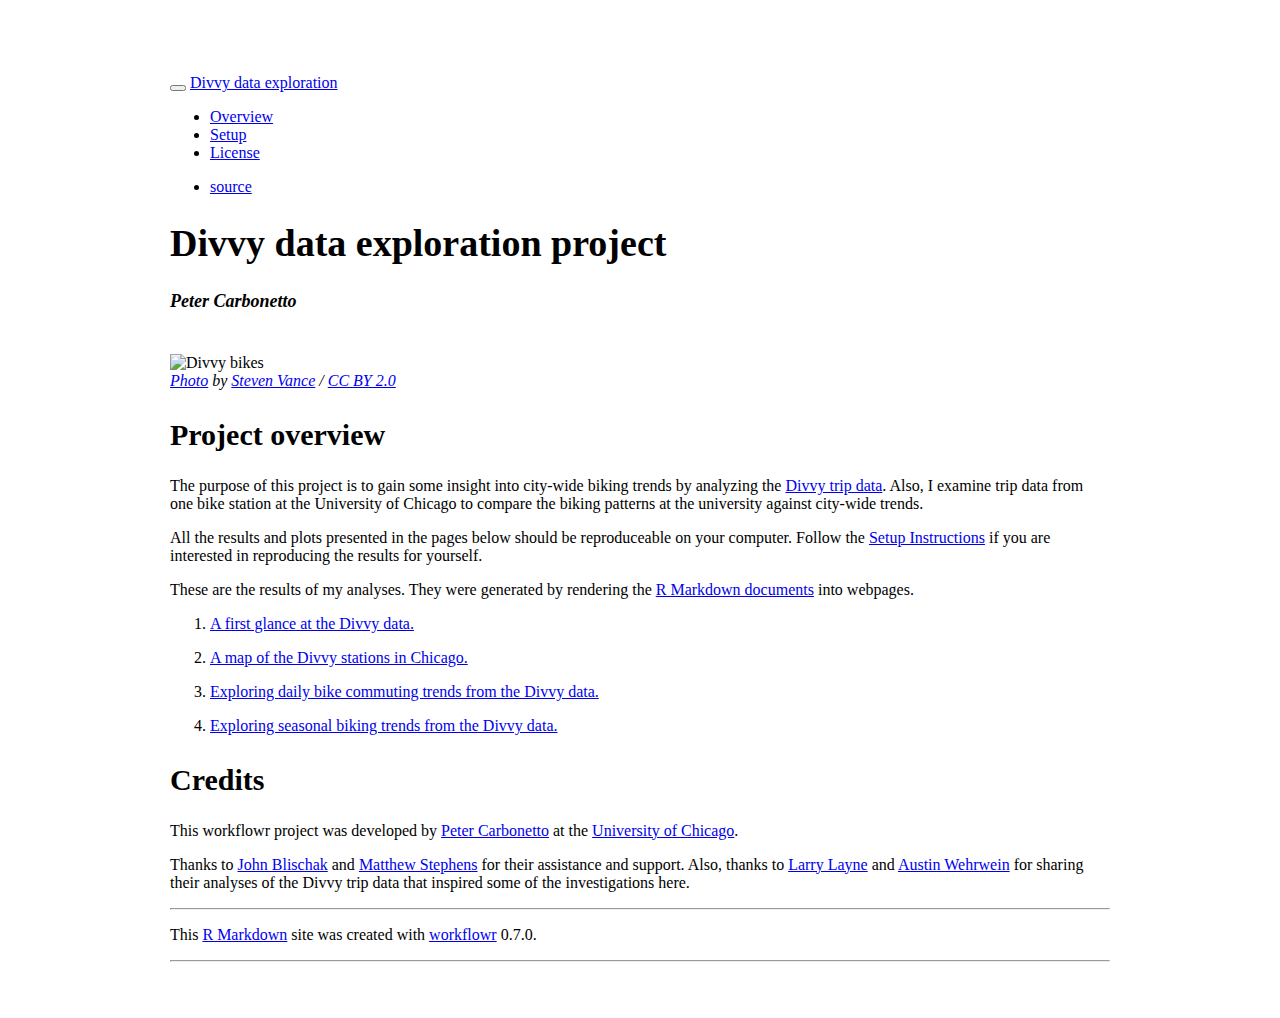
==== docs/index.html @ 3502da78 "Re-built index.Rmd with workflowr v0.8.0." ====
<!DOCTYPE html>

<html xmlns="http://www.w3.org/1999/xhtml">

<head>

<meta charset="utf-8" />
<meta http-equiv="Content-Type" content="text/html; charset=utf-8" />
<meta name="generator" content="pandoc" />


<meta name="author" content="Peter Carbonetto" />


<title>Divvy data exploration project</title>

<script src="site_libs/jquery-1.11.3/jquery.min.js"></script>
<meta name="viewport" content="width=device-width, initial-scale=1" />
<link href="site_libs/bootstrap-3.3.5/css/readable.min.css" rel="stylesheet" />
<script src="site_libs/bootstrap-3.3.5/js/bootstrap.min.js"></script>
<script src="site_libs/bootstrap-3.3.5/shim/html5shiv.min.js"></script>
<script src="site_libs/bootstrap-3.3.5/shim/respond.min.js"></script>
<script src="site_libs/navigation-1.1/tabsets.js"></script>
<link href="site_libs/highlightjs-9.12.0/textmate.css" rel="stylesheet" />
<script src="site_libs/highlightjs-9.12.0/highlight.js"></script>

<style type="text/css">code{white-space: pre;}</style>
<style type="text/css">
  pre:not([class]) {
    background-color: white;
  }
</style>
<script type="text/javascript">
if (window.hljs) {
  hljs.configure({languages: []});
  hljs.initHighlightingOnLoad();
  if (document.readyState && document.readyState === "complete") {
    window.setTimeout(function() { hljs.initHighlightingOnLoad(); }, 0);
  }
}
</script>



<style type="text/css">
h1 {
  font-size: 34px;
}
h1.title {
  font-size: 38px;
}
h2 {
  font-size: 30px;
}
h3 {
  font-size: 24px;
}
h4 {
  font-size: 18px;
}
h5 {
  font-size: 16px;
}
h6 {
  font-size: 12px;
}
.table th:not([align]) {
  text-align: left;
}
</style>


</head>

<body>

<style type = "text/css">
.main-container {
  max-width: 940px;
  margin-left: auto;
  margin-right: auto;
}
code {
  color: inherit;
  background-color: rgba(0, 0, 0, 0.04);
}
img {
  max-width:100%;
  height: auto;
}
.tabbed-pane {
  padding-top: 12px;
}
button.code-folding-btn:focus {
  outline: none;
}
</style>


<style type="text/css">
/* padding for bootstrap navbar */
body {
  padding-top: 66px;
  padding-bottom: 40px;
}
/* offset scroll position for anchor links (for fixed navbar)  */
.section h1 {
  padding-top: 71px;
  margin-top: -71px;
}

.section h2 {
  padding-top: 71px;
  margin-top: -71px;
}
.section h3 {
  padding-top: 71px;
  margin-top: -71px;
}
.section h4 {
  padding-top: 71px;
  margin-top: -71px;
}
.section h5 {
  padding-top: 71px;
  margin-top: -71px;
}
.section h6 {
  padding-top: 71px;
  margin-top: -71px;
}
</style>

<script>
// manage active state of menu based on current page
$(document).ready(function () {
  // active menu anchor
  href = window.location.pathname
  href = href.substr(href.lastIndexOf('/') + 1)
  if (href === "")
    href = "index.html";
  var menuAnchor = $('a[href="' + href + '"]');

  // mark it active
  menuAnchor.parent().addClass('active');

  // if it's got a parent navbar menu mark it active as well
  menuAnchor.closest('li.dropdown').addClass('active');
});
</script>


<div class="container-fluid main-container">

<!-- tabsets -->
<script>
$(document).ready(function () {
  window.buildTabsets("TOC");
});
</script>

<!-- code folding -->






<div class="navbar navbar-default  navbar-fixed-top" role="navigation">
  <div class="container">
    <div class="navbar-header">
      <button type="button" class="navbar-toggle collapsed" data-toggle="collapse" data-target="#navbar">
        <span class="icon-bar"></span>
        <span class="icon-bar"></span>
        <span class="icon-bar"></span>
      </button>
      <a class="navbar-brand" href="index.html">Divvy data exploration</a>
    </div>
    <div id="navbar" class="navbar-collapse collapse">
      <ul class="nav navbar-nav">
        <li>
  <a href="index.html">Overview</a>
</li>
<li>
  <a href="setup.html">Setup</a>
</li>
<li>
  <a href="license.html">License</a>
</li>
      </ul>
      <ul class="nav navbar-nav navbar-right">
        <li>
  <a href="https://github.com/stephenslab/wflow-divvy">source</a>
</li>
      </ul>
    </div><!--/.nav-collapse -->
  </div><!--/.container -->
</div><!--/.navbar -->
<!-- Add a small amount of space between sections. -->
<style type="text/css">
div.section {
  padding-top: 12px;
}
</style>

<div class="fluid-row" id="header">



<h1 class="title toc-ignore">Divvy data exploration project</h1>
<h4 class="author"><em>Peter Carbonetto</em></h4>

</div>


<p><br> <img src="divvy.jpg" alt="Divvy bikes" /> <br> <em><a href="https://www.flickr.com/photos/jamesbondsv/9041673199">Photo</a> by <a href="https://www.flickr.com/photos/jamesbondsv">Steven Vance</a> / <a href="https://creativecommons.org/licenses/by/2.0/">CC BY 2.0</a></em></p>
<div id="project-overview" class="section level2">
<h2>Project overview</h2>
<p>The purpose of this project is to gain some insight into city-wide biking trends by analyzing the <a href="https://www.divvybikes.com/system-data">Divvy trip data</a>. Also, I examine trip data from one bike station at the University of Chicago to compare the biking patterns at the university against city-wide trends.</p>
<p>All the results and plots presented in the pages below should be reproduceable on your computer. Follow the <a href="setup.html">Setup Instructions</a> if you are interested in reproducing the results for yourself.</p>
<p>These are the results of my analyses. They were generated by rendering the <a href="https://github.com/pcarbo/wflow-divvy/tree/master/analysis">R Markdown documents</a> into webpages.</p>
<ol style="list-style-type: decimal">
<li><p><a href="first-glance.html">A first glance at the Divvy data.</a></p></li>
<li><p><a href="station-map.html">A map of the Divvy stations in Chicago.</a></p></li>
<li><p><a href="time-of-day-trends.html">Exploring daily bike commuting trends from the Divvy data.</a></p></li>
<li><p><a href="seasonal-trends.html">Exploring seasonal biking trends from the Divvy data.</a></p></li>
</ol>
</div>
<div id="credits" class="section level2">
<h2>Credits</h2>
<p>This workflowr project was developed by <a href="http://pcarbo.github.io">Peter Carbonetto</a> at the <a href="https://www.uchicago.edu">University of Chicago</a>.</p>
<p>Thanks to <a href="https://github.com/jdblischak">John Blischak</a> and <a href="http://stephenslab.uchicago.edu">Matthew Stephens</a> for their assistance and support. Also, thanks to <a href="https://rstudio-pubs-static.s3.amazonaws.com/63061_90f5136ffdf74740b6ba4ad8f2fd72fe.html">Larry Layne</a> and <a href="http://www.austinwehrwein.com/data-visualization/heatmaps-with-divvy-data">Austin Wehrwein</a> for sharing their analyses of the Divvy trip data that inspired some of the investigations here.</p>
</div>

<script type="text/x-mathjax-config">
  MathJax.Hub.Config({
    "HTML-CSS": { availableFonts: ["TeX"] }
  });
</script>

<hr>
<p>This <a href="http://rmarkdown.rstudio.com">R Markdown</a> site was
created with <a href="https://github.com/jdblischak/workflowr">workflowr</a>
0.7.0.
</p>
<hr>



</div>

<script>

// add bootstrap table styles to pandoc tables
function bootstrapStylePandocTables() {
  $('tr.header').parent('thead').parent('table').addClass('table table-condensed');
}
$(document).ready(function () {
  bootstrapStylePandocTables();
});


</script>

<!-- dynamically load mathjax for compatibility with self-contained -->
<script>
  (function () {
    var script = document.createElement("script");
    script.type = "text/javascript";
    script.src  = "https://mathjax.rstudio.com/latest/MathJax.js?config=TeX-AMS-MML_HTMLorMML";
    document.getElementsByTagName("head")[0].appendChild(script);
  })();
</script>

</body>
</html>
---- docs/site_libs/highlightjs-9.12.0/textmate.css ----
.hljs-literal {
  color: rgb(88, 72, 246);
}

.hljs-number {
  color: rgb(0, 0, 205);
}

.hljs-comment {
  color: rgb(76, 136, 107);
}

.hljs-keyword {
  color: rgb(0, 0, 255);
}

.hljs-string {
  color: rgb(3, 106, 7);
}
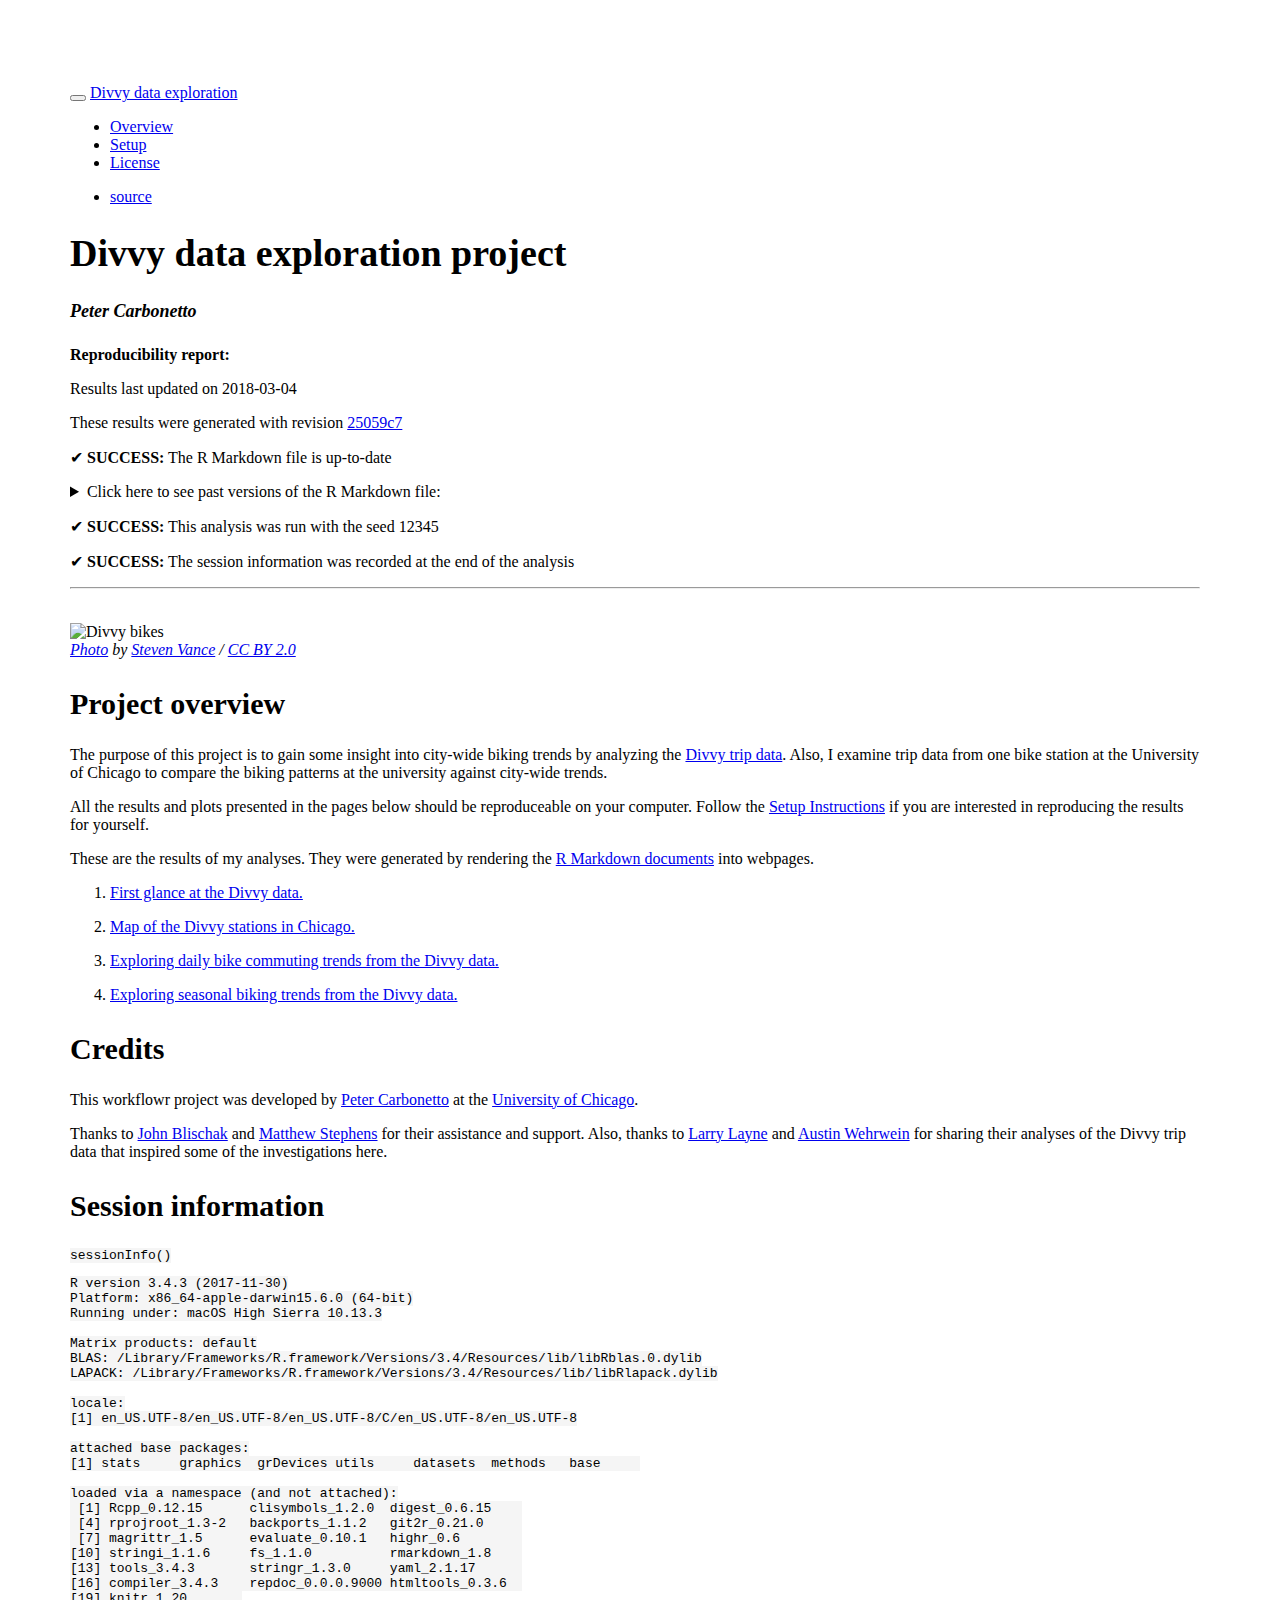
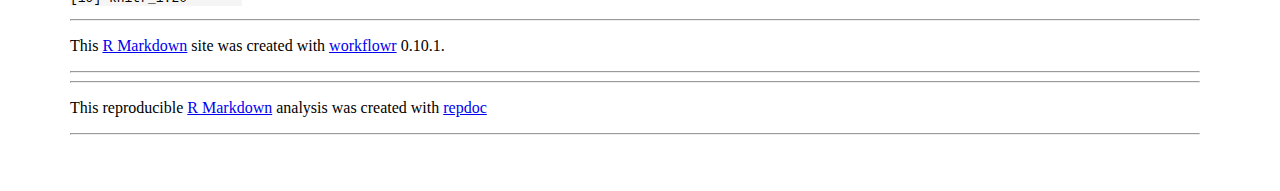
==== commit 43f33c30: "Build site." ====
--- a/docs/index.html
+++ b/docs/index.html
@@ -20,6 +20,9 @@
 <script src="site_libs/bootstrap-3.3.5/js/bootstrap.min.js"></script>
 <script src="site_libs/bootstrap-3.3.5/shim/html5shiv.min.js"></script>
 <script src="site_libs/bootstrap-3.3.5/shim/respond.min.js"></script>
+<script src="site_libs/jqueryui-1.11.4/jquery-ui.min.js"></script>
+<link href="site_libs/tocify-1.9.1/jquery.tocify.css" rel="stylesheet" />
+<script src="site_libs/tocify-1.9.1/jquery.tocify.js"></script>
 <script src="site_libs/navigation-1.1/tabsets.js"></script>
 <link href="site_libs/highlightjs-9.12.0/textmate.css" rel="stylesheet" />
 <script src="site_libs/highlightjs-9.12.0/highlight.js"></script>
@@ -35,7 +38,7 @@
   hljs.configure({languages: []});
   hljs.initHighlightingOnLoad();
   if (document.readyState && document.readyState === "complete") {
-    window.setTimeout(function() { hljs.initHighlightingOnLoad(); }, 0);
+    window.setTimeout(function() { hljs.initHighlighting(); }, 0);
   }
 }
 </script>
@@ -100,34 +103,34 @@
 <style type="text/css">
 /* padding for bootstrap navbar */
 body {
-  padding-top: 66px;
+  padding-top: 51px;
   padding-bottom: 40px;
 }
 /* offset scroll position for anchor links (for fixed navbar)  */
 .section h1 {
-  padding-top: 71px;
-  margin-top: -71px;
+  padding-top: 56px;
+  margin-top: -56px;
 }
 
 .section h2 {
-  padding-top: 71px;
-  margin-top: -71px;
+  padding-top: 56px;
+  margin-top: -56px;
 }
 .section h3 {
-  padding-top: 71px;
-  margin-top: -71px;
+  padding-top: 56px;
+  margin-top: -56px;
 }
 .section h4 {
-  padding-top: 71px;
-  margin-top: -71px;
+  padding-top: 56px;
+  margin-top: -56px;
 }
 .section h5 {
-  padding-top: 71px;
-  margin-top: -71px;
+  padding-top: 56px;
+  margin-top: -56px;
 }
 .section h6 {
-  padding-top: 71px;
-  margin-top: -71px;
+  padding-top: 56px;
+  margin-top: -56px;
 }
 </style>
 
@@ -162,6 +165,101 @@
 <!-- code folding -->
 
 
+
+
+<script>
+$(document).ready(function ()  {
+
+    // move toc-ignore selectors from section div to header
+    $('div.section.toc-ignore')
+        .removeClass('toc-ignore')
+        .children('h1,h2,h3,h4,h5').addClass('toc-ignore');
+
+    // establish options
+    var options = {
+      selectors: "h1,h2,h3",
+      theme: "bootstrap3",
+      context: '.toc-content',
+      hashGenerator: function (text) {
+        return text.replace(/[.\\/?&!#<>]/g, '').replace(/\s/g, '_').toLowerCase();
+      },
+      ignoreSelector: ".toc-ignore",
+      scrollTo: 0
+    };
+    options.showAndHide = true;
+    options.smoothScroll = true;
+
+    // tocify
+    var toc = $("#TOC").tocify(options).data("toc-tocify");
+});
+</script>
+
+<style type="text/css">
+
+#TOC {
+  margin: 25px 0px 20px 0px;
+}
+@media (max-width: 768px) {
+#TOC {
+  position: relative;
+  width: 100%;
+}
+}
+
+
+.toc-content {
+  padding-left: 30px;
+  padding-right: 40px;
+}
+
+div.main-container {
+  max-width: 1200px;
+}
+
+div.tocify {
+  width: 20%;
+  max-width: 260px;
+  max-height: 85%;
+}
+
+@media (min-width: 768px) and (max-width: 991px) {
+  div.tocify {
+    width: 25%;
+  }
+}
+
+@media (max-width: 767px) {
+  div.tocify {
+    width: 100%;
+    max-width: none;
+  }
+}
+
+.tocify ul, .tocify li {
+  line-height: 20px;
+}
+
+.tocify-subheader .tocify-item {
+  font-size: 0.90em;
+  padding-left: 25px;
+  text-indent: 0;
+}
+
+.tocify .list-group-item {
+  border-radius: 0px;
+}
+
+
+</style>
+
+<!-- setup 3col/9col grid for toc_float and main content  -->
+<div class="row-fluid">
+<div class="col-xs-12 col-sm-4 col-md-3">
+<div id="TOC" class="tocify">
+</div>
+</div>
+
+<div class="toc-content col-xs-12 col-sm-8 col-md-9">
 
 
 
@@ -213,15 +311,493 @@
 </div>
 
 
+<p>
+<strong>Reproducibility report:</strong>
+</p>
+<p>
+Results last updated on 2018-03-04
+</p>
+<p>
+These results were generated with revision <a href="https://github.com/NA/tree/25059c7e869740dc9f940489c4f4deeeda9414bd">25059c7</a>
+</p>
+<p>
+✔ <strong>SUCCESS:</strong> The R Markdown file is up-to-date
+</p>
+<details> <summary>Click here to see past versions of the R Markdown file:</summary> <br>
+<table>
+<thead>
+<tr>
+<th style="text-align:left;">
+commit
+</th>
+<th style="text-align:left;">
+author
+</th>
+<th style="text-align:left;">
+when
+</th>
+</tr>
+</thead>
+<tbody>
+<tr>
+<td style="text-align:left;">
+<a href="https://github.com/NA/blob/b300c7c161b343a74a3d5eec2cacbebc8668ce70/analysis/index.Rmd">b300c7c161b343a74a3d5eec2cacbebc8668ce70</a>
+</td>
+<td style="text-align:left;">
+Peter Carbonetto
+</td>
+<td style="text-align:left;">
+2017-06-28 17:02:28
+</td>
+</tr>
+<tr>
+<td style="text-align:left;">
+<a href="https://github.com/NA/blob/ce27a1b640d0ff31b0b8dbd876bbf2bf8c99635d/analysis/index.Rmd">ce27a1b640d0ff31b0b8dbd876bbf2bf8c99635d</a>
+</td>
+<td style="text-align:left;">
+Peter Carbonetto
+</td>
+<td style="text-align:left;">
+2017-06-29 10:29:20
+</td>
+</tr>
+<tr>
+<td style="text-align:left;">
+<a href="https://github.com/NA/blob/538951e0e30a5cf8fac46d410dd01500b9100521/analysis/index.Rmd">538951e0e30a5cf8fac46d410dd01500b9100521</a>
+</td>
+<td style="text-align:left;">
+Peter Carbonetto
+</td>
+<td style="text-align:left;">
+2017-06-29 12:40:55
+</td>
+</tr>
+<tr>
+<td style="text-align:left;">
+<a href="https://github.com/NA/blob/e803dcdd1f452963e12d9cfde44bf4f8b2f5ce7c/analysis/index.Rmd">e803dcdd1f452963e12d9cfde44bf4f8b2f5ce7c</a>
+</td>
+<td style="text-align:left;">
+Peter Carbonetto
+</td>
+<td style="text-align:left;">
+2017-06-29 13:48:02
+</td>
+</tr>
+<tr>
+<td style="text-align:left;">
+<a href="https://github.com/NA/blob/e4e8996f0443130e874dbd3bc2b8d2c9b234c6c9/analysis/index.Rmd">e4e8996f0443130e874dbd3bc2b8d2c9b234c6c9</a>
+</td>
+<td style="text-align:left;">
+Peter Carbonetto
+</td>
+<td style="text-align:left;">
+2017-06-29 15:34:06
+</td>
+</tr>
+<tr>
+<td style="text-align:left;">
+<a href="https://github.com/NA/blob/67b8d2bbfd5a863bea571a9c8d36903b86c8a395/analysis/index.Rmd">67b8d2bbfd5a863bea571a9c8d36903b86c8a395</a>
+</td>
+<td style="text-align:left;">
+Peter Carbonetto
+</td>
+<td style="text-align:left;">
+2017-07-04 12:03:07
+</td>
+</tr>
+<tr>
+<td style="text-align:left;">
+<a href="https://github.com/NA/blob/5e5329742ab89457b6230065a15f7a4c2f578e3c/analysis/index.Rmd">5e5329742ab89457b6230065a15f7a4c2f578e3c</a>
+</td>
+<td style="text-align:left;">
+Peter Carbonetto
+</td>
+<td style="text-align:left;">
+2017-07-05 12:01:42
+</td>
+</tr>
+<tr>
+<td style="text-align:left;">
+<a href="https://github.com/NA/blob/617e1f17a02ee82ff5163bfb4596d64472dddff3/analysis/index.Rmd">617e1f17a02ee82ff5163bfb4596d64472dddff3</a>
+</td>
+<td style="text-align:left;">
+Peter Carbonetto
+</td>
+<td style="text-align:left;">
+2017-07-06 13:01:57
+</td>
+</tr>
+<tr>
+<td style="text-align:left;">
+<a href="https://github.com/NA/blob/4a43c4b9c456026c050d6f7d827ac4c3b41d3c09/analysis/index.Rmd">4a43c4b9c456026c050d6f7d827ac4c3b41d3c09</a>
+</td>
+<td style="text-align:left;">
+Peter Carbonetto
+</td>
+<td style="text-align:left;">
+2017-07-06 16:21:17
+</td>
+</tr>
+<tr>
+<td style="text-align:left;">
+<a href="https://github.com/NA/blob/63f2b9c4cb2b00b0526abb1a681d85a55cd1472d/analysis/index.Rmd">63f2b9c4cb2b00b0526abb1a681d85a55cd1472d</a>
+</td>
+<td style="text-align:left;">
+Peter Carbonetto
+</td>
+<td style="text-align:left;">
+2017-07-06 16:27:09
+</td>
+</tr>
+<tr>
+<td style="text-align:left;">
+<a href="https://github.com/NA/blob/96c180a2c2cfcb7518d1de3cdcfdcf6531ef2aba/analysis/index.Rmd">96c180a2c2cfcb7518d1de3cdcfdcf6531ef2aba</a>
+</td>
+<td style="text-align:left;">
+Peter Carbonetto
+</td>
+<td style="text-align:left;">
+2017-07-06 16:28:27
+</td>
+</tr>
+<tr>
+<td style="text-align:left;">
+<a href="https://github.com/NA/blob/872910bb4fa33f22686aae94ffd7c100b07a2b8b/analysis/index.Rmd">872910bb4fa33f22686aae94ffd7c100b07a2b8b</a>
+</td>
+<td style="text-align:left;">
+Peter Carbonetto
+</td>
+<td style="text-align:left;">
+2017-07-06 16:30:31
+</td>
+</tr>
+<tr>
+<td style="text-align:left;">
+<a href="https://github.com/NA/blob/f7114e6bdf4ece77af0a29e83f449355bd52b1dc/analysis/index.Rmd">f7114e6bdf4ece77af0a29e83f449355bd52b1dc</a>
+</td>
+<td style="text-align:left;">
+Peter Carbonetto
+</td>
+<td style="text-align:left;">
+2017-07-06 23:02:59
+</td>
+</tr>
+<tr>
+<td style="text-align:left;">
+<a href="https://github.com/NA/blob/6936e8710fa15bf2b79be8c3ecd55bc56fc7b233/analysis/index.Rmd">6936e8710fa15bf2b79be8c3ecd55bc56fc7b233</a>
+</td>
+<td style="text-align:left;">
+Peter Carbonetto
+</td>
+<td style="text-align:left;">
+2017-07-07 10:44:46
+</td>
+</tr>
+<tr>
+<td style="text-align:left;">
+<a href="https://github.com/NA/blob/6f742cb3334037ee8fc93a0ded1ff798ad7cb40f/analysis/index.Rmd">6f742cb3334037ee8fc93a0ded1ff798ad7cb40f</a>
+</td>
+<td style="text-align:left;">
+Peter Carbonetto
+</td>
+<td style="text-align:left;">
+2017-07-07 11:02:45
+</td>
+</tr>
+<tr>
+<td style="text-align:left;">
+<a href="https://github.com/NA/blob/57573ce9798692f9e278a55518640adc97033132/analysis/index.Rmd">57573ce9798692f9e278a55518640adc97033132</a>
+</td>
+<td style="text-align:left;">
+Peter Carbonetto
+</td>
+<td style="text-align:left;">
+2017-07-07 11:13:16
+</td>
+</tr>
+<tr>
+<td style="text-align:left;">
+<a href="https://github.com/NA/blob/e686a189eee23163735e7f75541f7a42c68a748e/analysis/index.Rmd">e686a189eee23163735e7f75541f7a42c68a748e</a>
+</td>
+<td style="text-align:left;">
+Peter Carbonetto
+</td>
+<td style="text-align:left;">
+2017-07-07 11:18:40
+</td>
+</tr>
+<tr>
+<td style="text-align:left;">
+<a href="https://github.com/NA/blob/eed6bc5e11e789d0ae6071f10ae29e01d02aadcf/analysis/index.Rmd">eed6bc5e11e789d0ae6071f10ae29e01d02aadcf</a>
+</td>
+<td style="text-align:left;">
+Peter Carbonetto
+</td>
+<td style="text-align:left;">
+2017-07-07 11:23:49
+</td>
+</tr>
+<tr>
+<td style="text-align:left;">
+<a href="https://github.com/NA/blob/d4cd0f43937726240785c42d9b5d7dac6457ff88/analysis/index.Rmd">d4cd0f43937726240785c42d9b5d7dac6457ff88</a>
+</td>
+<td style="text-align:left;">
+Peter Carbonetto
+</td>
+<td style="text-align:left;">
+2017-07-07 11:27:36
+</td>
+</tr>
+<tr>
+<td style="text-align:left;">
+<a href="https://github.com/NA/blob/f7da4f672203b8b3fdafc2ac2024cbf6405e055c/analysis/index.Rmd">f7da4f672203b8b3fdafc2ac2024cbf6405e055c</a>
+</td>
+<td style="text-align:left;">
+Peter Carbonetto
+</td>
+<td style="text-align:left;">
+2017-07-07 13:09:11
+</td>
+</tr>
+<tr>
+<td style="text-align:left;">
+<a href="https://github.com/NA/blob/4cb1cbfceaf45533afc592c7ab870311b8d7b667/analysis/index.Rmd">4cb1cbfceaf45533afc592c7ab870311b8d7b667</a>
+</td>
+<td style="text-align:left;">
+Peter Carbonetto
+</td>
+<td style="text-align:left;">
+2017-07-07 13:44:48
+</td>
+</tr>
+<tr>
+<td style="text-align:left;">
+<a href="https://github.com/NA/blob/fed3991e6c3a2bf5c6de562e15f4ede5e3b5b003/analysis/index.Rmd">fed3991e6c3a2bf5c6de562e15f4ede5e3b5b003</a>
+</td>
+<td style="text-align:left;">
+Peter Carbonetto
+</td>
+<td style="text-align:left;">
+2017-07-07 13:49:33
+</td>
+</tr>
+<tr>
+<td style="text-align:left;">
+<a href="https://github.com/NA/blob/e4ba03348a35b6432945764452be471807e478ae/analysis/index.Rmd">e4ba03348a35b6432945764452be471807e478ae</a>
+</td>
+<td style="text-align:left;">
+Peter Carbonetto
+</td>
+<td style="text-align:left;">
+2017-07-07 15:34:30
+</td>
+</tr>
+<tr>
+<td style="text-align:left;">
+<a href="https://github.com/NA/blob/938e5811e1d4bacd1d69c38dcbae5899606a962a/analysis/index.Rmd">938e5811e1d4bacd1d69c38dcbae5899606a962a</a>
+</td>
+<td style="text-align:left;">
+Peter Carbonetto
+</td>
+<td style="text-align:left;">
+2017-07-10 07:22:15
+</td>
+</tr>
+<tr>
+<td style="text-align:left;">
+<a href="https://github.com/NA/blob/79cae9c670441c67889bc555e1826e929c44b092/analysis/index.Rmd">79cae9c670441c67889bc555e1826e929c44b092</a>
+</td>
+<td style="text-align:left;">
+Peter Carbonetto
+</td>
+<td style="text-align:left;">
+2017-07-10 07:25:15
+</td>
+</tr>
+<tr>
+<td style="text-align:left;">
+<a href="https://github.com/NA/blob/64641c393046c3c2d40353db2c92fb5f4b152842/analysis/index.Rmd">64641c393046c3c2d40353db2c92fb5f4b152842</a>
+</td>
+<td style="text-align:left;">
+Peter Carbonetto
+</td>
+<td style="text-align:left;">
+2017-07-10 07:27:26
+</td>
+</tr>
+<tr>
+<td style="text-align:left;">
+<a href="https://github.com/NA/blob/7fff285883d0fc68cf0e899f3f20935cafdee6e1/analysis/index.Rmd">7fff285883d0fc68cf0e899f3f20935cafdee6e1</a>
+</td>
+<td style="text-align:left;">
+Peter Carbonetto
+</td>
+<td style="text-align:left;">
+2017-07-10 08:30:53
+</td>
+</tr>
+<tr>
+<td style="text-align:left;">
+<a href="https://github.com/NA/blob/61dc9c62a4bc7eadcff9ca09ea059b5465869d7c/analysis/index.Rmd">61dc9c62a4bc7eadcff9ca09ea059b5465869d7c</a>
+</td>
+<td style="text-align:left;">
+Peter Carbonetto
+</td>
+<td style="text-align:left;">
+2017-07-10 11:45:20
+</td>
+</tr>
+<tr>
+<td style="text-align:left;">
+<a href="https://github.com/NA/blob/bf04dffb33a4f5db435f432bfa369068678ef4f0/analysis/index.Rmd">bf04dffb33a4f5db435f432bfa369068678ef4f0</a>
+</td>
+<td style="text-align:left;">
+Peter Carbonetto
+</td>
+<td style="text-align:left;">
+2017-07-12 11:39:32
+</td>
+</tr>
+<tr>
+<td style="text-align:left;">
+<a href="https://github.com/NA/blob/6d02ffc0b43bde32d70d2912d46b951034d319ae/analysis/index.Rmd">6d02ffc0b43bde32d70d2912d46b951034d319ae</a>
+</td>
+<td style="text-align:left;">
+Peter Carbonetto
+</td>
+<td style="text-align:left;">
+2017-07-13 12:47:51
+</td>
+</tr>
+<tr>
+<td style="text-align:left;">
+<a href="https://github.com/NA/blob/f3f522b5b25b6eed7fa023a8bbbcd9188b9635ce/analysis/index.Rmd">f3f522b5b25b6eed7fa023a8bbbcd9188b9635ce</a>
+</td>
+<td style="text-align:left;">
+Peter Carbonetto
+</td>
+<td style="text-align:left;">
+2017-07-31 15:33:47
+</td>
+</tr>
+<tr>
+<td style="text-align:left;">
+<a href="https://github.com/NA/blob/c6e868616fc34d7fe772ccf01c2cd3b7da81b987/analysis/index.Rmd">c6e868616fc34d7fe772ccf01c2cd3b7da81b987</a>
+</td>
+<td style="text-align:left;">
+Peter Carbonetto
+</td>
+<td style="text-align:left;">
+2017-07-31 15:39:33
+</td>
+</tr>
+<tr>
+<td style="text-align:left;">
+<a href="https://github.com/NA/blob/6b9ddf1669eaae0911b0940de25d3b8c62d1f30f/analysis/index.Rmd">6b9ddf1669eaae0911b0940de25d3b8c62d1f30f</a>
+</td>
+<td style="text-align:left;">
+Peter Carbonetto
+</td>
+<td style="text-align:left;">
+2017-08-02 07:16:30
+</td>
+</tr>
+<tr>
+<td style="text-align:left;">
+<a href="https://github.com/NA/blob/d0a1fd2be9c95b03f45818c4630ccd0416bef51d/analysis/index.Rmd">d0a1fd2be9c95b03f45818c4630ccd0416bef51d</a>
+</td>
+<td style="text-align:left;">
+Peter Carbonetto
+</td>
+<td style="text-align:left;">
+2017-11-16 09:54:45
+</td>
+</tr>
+<tr>
+<td style="text-align:left;">
+<a href="https://github.com/NA/blob/c18057f8275bd8e875aa36e6db4a3326910ed035/analysis/index.Rmd">c18057f8275bd8e875aa36e6db4a3326910ed035</a>
+</td>
+<td style="text-align:left;">
+Peter Carbonetto
+</td>
+<td style="text-align:left;">
+2018-01-30 22:28:28
+</td>
+</tr>
+<tr>
+<td style="text-align:left;">
+<a href="https://github.com/NA/blob/79862e3bc3e99c3cce1dbdb709a665e5a064aaa3/analysis/index.Rmd">79862e3bc3e99c3cce1dbdb709a665e5a064aaa3</a>
+</td>
+<td style="text-align:left;">
+Peter Carbonetto
+</td>
+<td style="text-align:left;">
+2018-03-04 20:39:09
+</td>
+</tr>
+<tr>
+<td style="text-align:left;">
+<a href="https://github.com/NA/blob/bb3f479b896d742fa9248b146ee87349b6cd9aac/analysis/index.Rmd">bb3f479b896d742fa9248b146ee87349b6cd9aac</a>
+</td>
+<td style="text-align:left;">
+Peter Carbonetto
+</td>
+<td style="text-align:left;">
+2018-03-04 20:40:57
+</td>
+</tr>
+<tr>
+<td style="text-align:left;">
+<a href="https://github.com/NA/blob/a727459bc6b9b478a7fc09ada972637545ba255a/analysis/index.Rmd">a727459bc6b9b478a7fc09ada972637545ba255a</a>
+</td>
+<td style="text-align:left;">
+Peter Carbonetto
+</td>
+<td style="text-align:left;">
+2018-03-04 20:41:18
+</td>
+</tr>
+<tr>
+<td style="text-align:left;">
+<a href="https://github.com/NA/blob/46607d61a7235f1e3c0ea33ae35f8b3d03d653ee/analysis/index.Rmd">46607d61a7235f1e3c0ea33ae35f8b3d03d653ee</a>
+</td>
+<td style="text-align:left;">
+Peter Carbonetto
+</td>
+<td style="text-align:left;">
+2018-03-04 20:41:36
+</td>
+</tr>
+<tr>
+<td style="text-align:left;">
+<a href="https://github.com/NA/blob/25059c7e869740dc9f940489c4f4deeeda9414bd/analysis/index.Rmd">25059c7e869740dc9f940489c4f4deeeda9414bd</a>
+</td>
+<td style="text-align:left;">
+Peter Carbonetto
+</td>
+<td style="text-align:left;">
+2018-03-04 20:43:34
+</td>
+</tr>
+</tbody>
+</table>
+<br> </details>
+<p>
+✔ <strong>SUCCESS:</strong> This analysis was run with the seed 12345
+</p>
+<p>
+✔ <strong>SUCCESS:</strong> The session information was recorded at the end of the analysis
+</p>
+<hr />
 <p><br> <img src="divvy.jpg" alt="Divvy bikes" /> <br> <em><a href="https://www.flickr.com/photos/jamesbondsv/9041673199">Photo</a> by <a href="https://www.flickr.com/photos/jamesbondsv">Steven Vance</a> / <a href="https://creativecommons.org/licenses/by/2.0/">CC BY 2.0</a></em></p>
 <div id="project-overview" class="section level2">
 <h2>Project overview</h2>
 <p>The purpose of this project is to gain some insight into city-wide biking trends by analyzing the <a href="https://www.divvybikes.com/system-data">Divvy trip data</a>. Also, I examine trip data from one bike station at the University of Chicago to compare the biking patterns at the university against city-wide trends.</p>
 <p>All the results and plots presented in the pages below should be reproduceable on your computer. Follow the <a href="setup.html">Setup Instructions</a> if you are interested in reproducing the results for yourself.</p>
-<p>These are the results of my analyses. They were generated by rendering the <a href="https://github.com/pcarbo/wflow-divvy/tree/master/analysis">R Markdown documents</a> into webpages.</p>
+<p>These are the results of my analyses. They were generated by rendering the <a href="https://github.com/stephenslab/wflow-divvy/tree/master/analysis">R Markdown documents</a> into webpages.</p>
 <ol style="list-style-type: decimal">
-<li><p><a href="first-glance.html">A first glance at the Divvy data.</a></p></li>
-<li><p><a href="station-map.html">A map of the Divvy stations in Chicago.</a></p></li>
+<li><p><a href="first-glance.html">First glance at the Divvy data.</a></p></li>
+<li><p><a href="station-map.html">Map of the Divvy stations in Chicago.</a></p></li>
 <li><p><a href="time-of-day-trends.html">Exploring daily bike commuting trends from the Divvy data.</a></p></li>
 <li><p><a href="seasonal-trends.html">Exploring seasonal biking trends from the Divvy data.</a></p></li>
 </ol>
@@ -231,6 +807,32 @@
 <p>This workflowr project was developed by <a href="http://pcarbo.github.io">Peter Carbonetto</a> at the <a href="https://www.uchicago.edu">University of Chicago</a>.</p>
 <p>Thanks to <a href="https://github.com/jdblischak">John Blischak</a> and <a href="http://stephenslab.uchicago.edu">Matthew Stephens</a> for their assistance and support. Also, thanks to <a href="https://rstudio-pubs-static.s3.amazonaws.com/63061_90f5136ffdf74740b6ba4ad8f2fd72fe.html">Larry Layne</a> and <a href="http://www.austinwehrwein.com/data-visualization/heatmaps-with-divvy-data">Austin Wehrwein</a> for sharing their analyses of the Divvy trip data that inspired some of the investigations here.</p>
 </div>
+<div id="session-information" class="section level2">
+<h2>Session information</h2>
+<pre class="r"><code>sessionInfo()</code></pre>
+<pre><code>R version 3.4.3 (2017-11-30)
+Platform: x86_64-apple-darwin15.6.0 (64-bit)
+Running under: macOS High Sierra 10.13.3
+
+Matrix products: default
+BLAS: /Library/Frameworks/R.framework/Versions/3.4/Resources/lib/libRblas.0.dylib
+LAPACK: /Library/Frameworks/R.framework/Versions/3.4/Resources/lib/libRlapack.dylib
+
+locale:
+[1] en_US.UTF-8/en_US.UTF-8/en_US.UTF-8/C/en_US.UTF-8/en_US.UTF-8
+
+attached base packages:
+[1] stats     graphics  grDevices utils     datasets  methods   base     
+
+loaded via a namespace (and not attached):
+ [1] Rcpp_0.12.15      clisymbols_1.2.0  digest_0.6.15    
+ [4] rprojroot_1.3-2   backports_1.1.2   git2r_0.21.0     
+ [7] magrittr_1.5      evaluate_0.10.1   highr_0.6        
+[10] stringi_1.1.6     fs_1.1.0          rmarkdown_1.8    
+[13] tools_3.4.3       stringr_1.3.0     yaml_2.1.17      
+[16] compiler_3.4.3    repdoc_0.0.0.9000 htmltools_0.3.6  
+[19] knitr_1.20       </code></pre>
+</div>
 
 <script type="text/x-mathjax-config">
   MathJax.Hub.Config({
@@ -241,11 +843,18 @@
 <hr>
 <p>This <a href="http://rmarkdown.rstudio.com">R Markdown</a> site was
 created with <a href="https://github.com/jdblischak/workflowr">workflowr</a>
-0.7.0.
+0.10.1.
 </p>
 <hr>
-
-
+<hr>
+<p>
+This reproducible <a href="http://rmarkdown.rstudio.com">R Markdown</a> analysis was created with <a href="https://github.com/jdblischak/repdoc">repdoc</a>
+</p>
+<hr>
+
+
+</div>
+</div>
 
 </div>
 
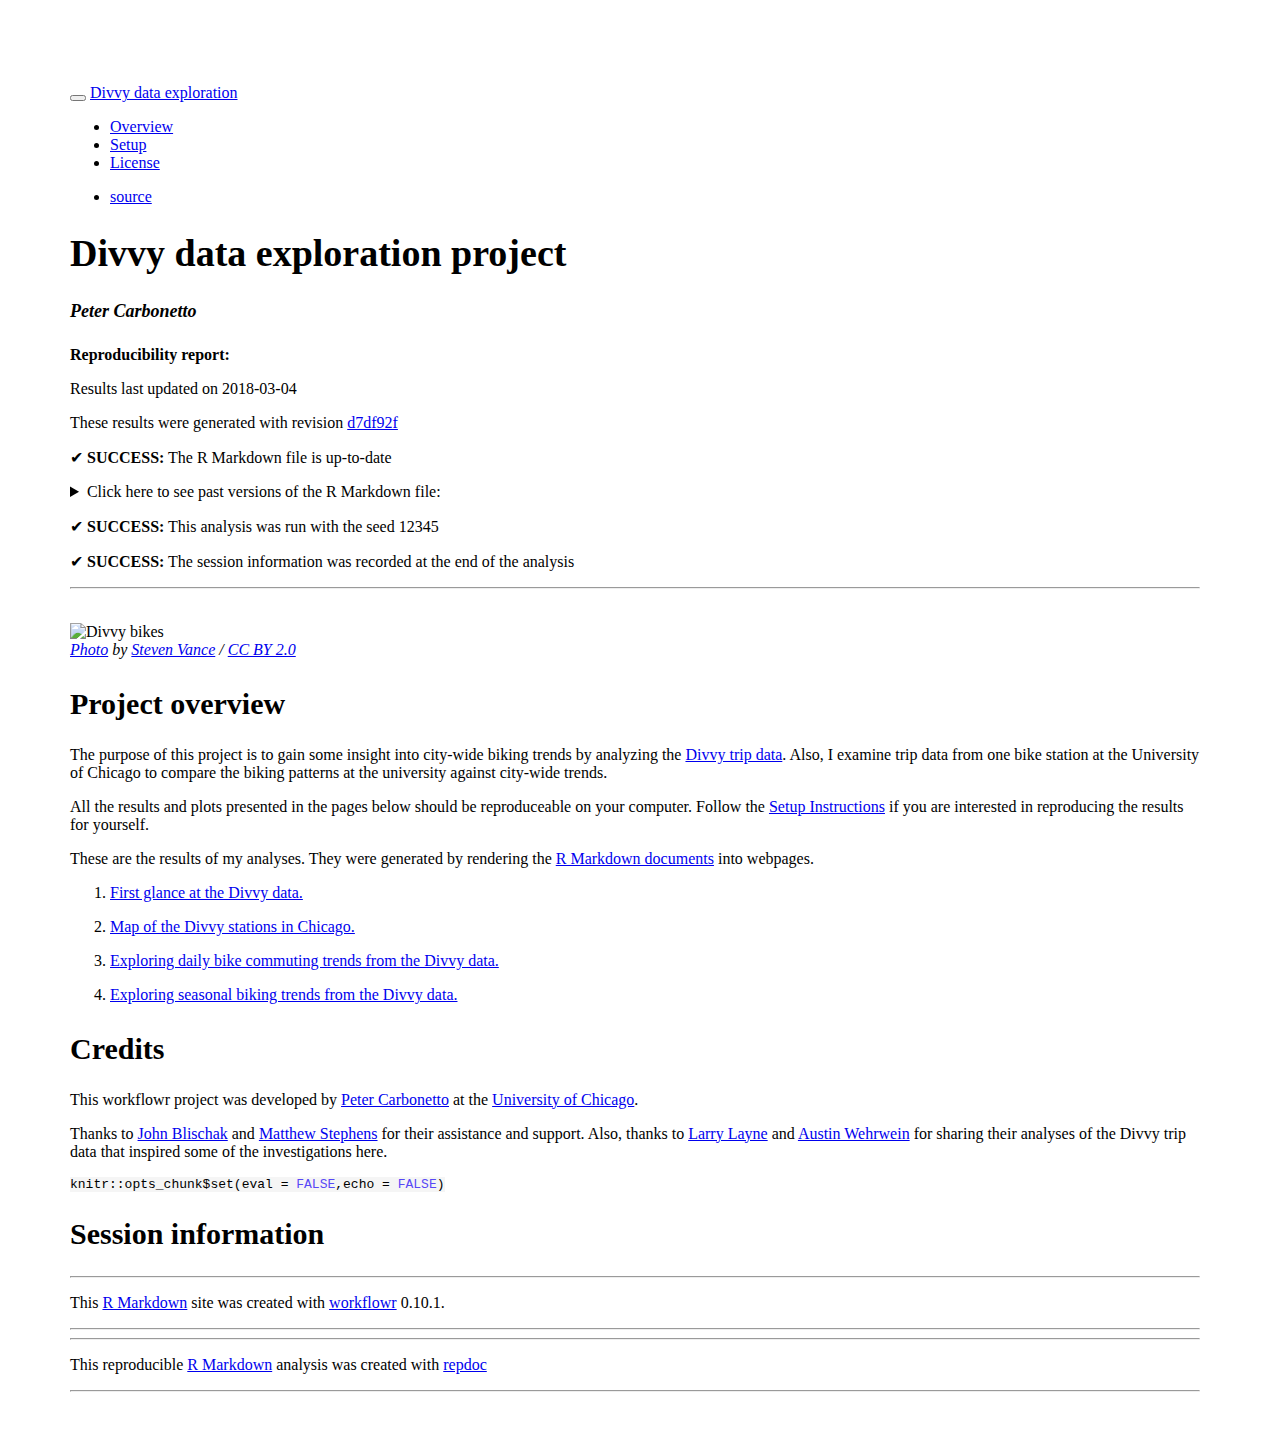
==== commit 9969cf53: "Adjusting index.html." ====
--- a/docs/index.html
+++ b/docs/index.html
@@ -318,7 +318,7 @@
 Results last updated on 2018-03-04
 </p>
 <p>
-These results were generated with revision <a href="https://github.com/NA/tree/25059c7e869740dc9f940489c4f4deeeda9414bd">25059c7</a>
+These results were generated with revision <a href="https://github.com/NA/tree/d7df92fef886a5a72b4d974f2d6971160f4837a3">d7df92f</a>
 </p>
 <p>
 ✔ <strong>SUCCESS:</strong> The R Markdown file is up-to-date
@@ -777,6 +777,17 @@
 </td>
 <td style="text-align:left;">
 2018-03-04 20:43:34
+</td>
+</tr>
+<tr>
+<td style="text-align:left;">
+<a href="https://github.com/NA/blob/d7df92fef886a5a72b4d974f2d6971160f4837a3/analysis/index.Rmd">d7df92fef886a5a72b4d974f2d6971160f4837a3</a>
+</td>
+<td style="text-align:left;">
+Peter Carbonetto
+</td>
+<td style="text-align:left;">
+2018-03-04 20:46:12
 </td>
 </tr>
 </tbody>
@@ -806,32 +817,11 @@
 <h2>Credits</h2>
 <p>This workflowr project was developed by <a href="http://pcarbo.github.io">Peter Carbonetto</a> at the <a href="https://www.uchicago.edu">University of Chicago</a>.</p>
 <p>Thanks to <a href="https://github.com/jdblischak">John Blischak</a> and <a href="http://stephenslab.uchicago.edu">Matthew Stephens</a> for their assistance and support. Also, thanks to <a href="https://rstudio-pubs-static.s3.amazonaws.com/63061_90f5136ffdf74740b6ba4ad8f2fd72fe.html">Larry Layne</a> and <a href="http://www.austinwehrwein.com/data-visualization/heatmaps-with-divvy-data">Austin Wehrwein</a> for sharing their analyses of the Divvy trip data that inspired some of the investigations here.</p>
+<!-- For hiding the Session Information chunk. -->
+<pre class="r"><code>knitr::opts_chunk$set(eval = FALSE,echo = FALSE)</code></pre>
 </div>
 <div id="session-information" class="section level2">
 <h2>Session information</h2>
-<pre class="r"><code>sessionInfo()</code></pre>
-<pre><code>R version 3.4.3 (2017-11-30)
-Platform: x86_64-apple-darwin15.6.0 (64-bit)
-Running under: macOS High Sierra 10.13.3
-
-Matrix products: default
-BLAS: /Library/Frameworks/R.framework/Versions/3.4/Resources/lib/libRblas.0.dylib
-LAPACK: /Library/Frameworks/R.framework/Versions/3.4/Resources/lib/libRlapack.dylib
-
-locale:
-[1] en_US.UTF-8/en_US.UTF-8/en_US.UTF-8/C/en_US.UTF-8/en_US.UTF-8
-
-attached base packages:
-[1] stats     graphics  grDevices utils     datasets  methods   base     
-
-loaded via a namespace (and not attached):
- [1] Rcpp_0.12.15      clisymbols_1.2.0  digest_0.6.15    
- [4] rprojroot_1.3-2   backports_1.1.2   git2r_0.21.0     
- [7] magrittr_1.5      evaluate_0.10.1   highr_0.6        
-[10] stringi_1.1.6     fs_1.1.0          rmarkdown_1.8    
-[13] tools_3.4.3       stringr_1.3.0     yaml_2.1.17      
-[16] compiler_3.4.3    repdoc_0.0.0.9000 htmltools_0.3.6  
-[19] knitr_1.20       </code></pre>
 </div>
 
 <script type="text/x-mathjax-config">
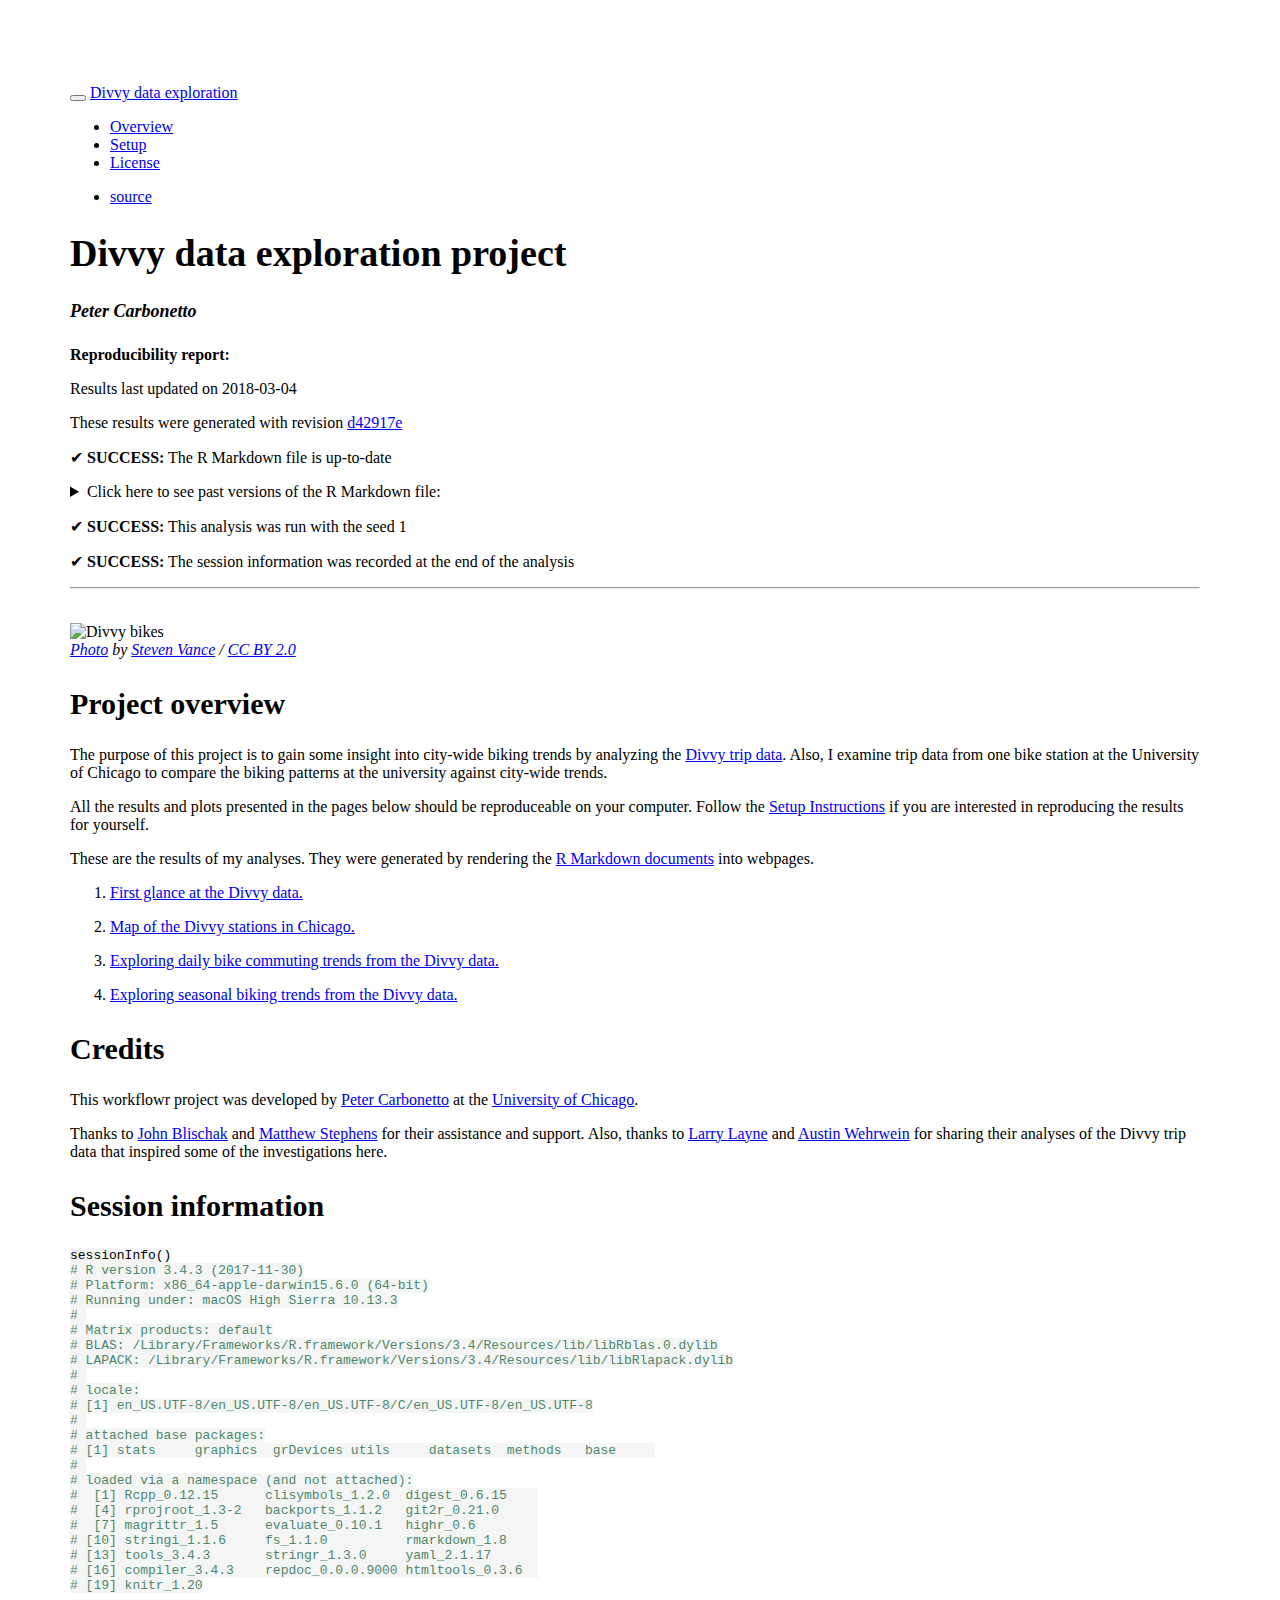
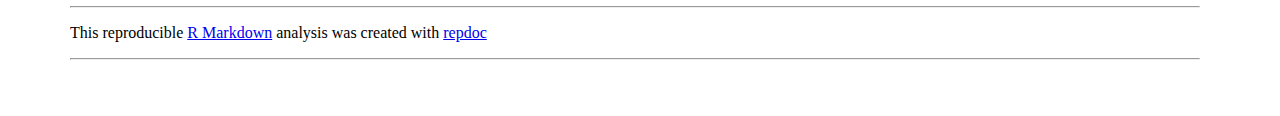
==== commit efd17179: "Adjusted knitr settings in index.Rmd." ====
--- a/docs/index.html
+++ b/docs/index.html
@@ -318,7 +318,7 @@
 Results last updated on 2018-03-04
 </p>
 <p>
-These results were generated with revision <a href="https://github.com/NA/tree/d7df92fef886a5a72b4d974f2d6971160f4837a3">d7df92f</a>
+These results were generated with revision <a href="https://github.com/NA/tree/d42917e3f29f9b4a3b20fa49c0824993a37b65fb">d42917e</a>
 </p>
 <p>
 ✔ <strong>SUCCESS:</strong> The R Markdown file is up-to-date
@@ -790,16 +790,39 @@
 2018-03-04 20:46:12
 </td>
 </tr>
+<tr>
+<td style="text-align:left;">
+<a href="https://github.com/NA/blob/2462315440fb962734b57bf91640f33806e45602/analysis/index.Rmd">2462315440fb962734b57bf91640f33806e45602</a>
+</td>
+<td style="text-align:left;">
+Peter Carbonetto
+</td>
+<td style="text-align:left;">
+2018-03-04 21:00:50
+</td>
+</tr>
+<tr>
+<td style="text-align:left;">
+<a href="https://github.com/NA/blob/d42917e3f29f9b4a3b20fa49c0824993a37b65fb/analysis/index.Rmd">d42917e3f29f9b4a3b20fa49c0824993a37b65fb</a>
+</td>
+<td style="text-align:left;">
+Peter Carbonetto
+</td>
+<td style="text-align:left;">
+2018-03-04 21:02:10
+</td>
+</tr>
 </tbody>
 </table>
 <br> </details>
 <p>
-✔ <strong>SUCCESS:</strong> This analysis was run with the seed 12345
+✔ <strong>SUCCESS:</strong> This analysis was run with the seed 1
 </p>
 <p>
 ✔ <strong>SUCCESS:</strong> The session information was recorded at the end of the analysis
 </p>
 <hr />
+<!-- Update knitr chunk options -->
 <p><br> <img src="divvy.jpg" alt="Divvy bikes" /> <br> <em><a href="https://www.flickr.com/photos/jamesbondsv/9041673199">Photo</a> by <a href="https://www.flickr.com/photos/jamesbondsv">Steven Vance</a> / <a href="https://creativecommons.org/licenses/by/2.0/">CC BY 2.0</a></em></p>
 <div id="project-overview" class="section level2">
 <h2>Project overview</h2>
@@ -817,11 +840,32 @@
 <h2>Credits</h2>
 <p>This workflowr project was developed by <a href="http://pcarbo.github.io">Peter Carbonetto</a> at the <a href="https://www.uchicago.edu">University of Chicago</a>.</p>
 <p>Thanks to <a href="https://github.com/jdblischak">John Blischak</a> and <a href="http://stephenslab.uchicago.edu">Matthew Stephens</a> for their assistance and support. Also, thanks to <a href="https://rstudio-pubs-static.s3.amazonaws.com/63061_90f5136ffdf74740b6ba4ad8f2fd72fe.html">Larry Layne</a> and <a href="http://www.austinwehrwein.com/data-visualization/heatmaps-with-divvy-data">Austin Wehrwein</a> for sharing their analyses of the Divvy trip data that inspired some of the investigations here.</p>
-<!-- For hiding the Session Information chunk. -->
-<pre class="r"><code>knitr::opts_chunk$set(eval = FALSE,echo = FALSE)</code></pre>
 </div>
 <div id="session-information" class="section level2">
 <h2>Session information</h2>
+<pre class="r"><code>sessionInfo()
+# R version 3.4.3 (2017-11-30)
+# Platform: x86_64-apple-darwin15.6.0 (64-bit)
+# Running under: macOS High Sierra 10.13.3
+# 
+# Matrix products: default
+# BLAS: /Library/Frameworks/R.framework/Versions/3.4/Resources/lib/libRblas.0.dylib
+# LAPACK: /Library/Frameworks/R.framework/Versions/3.4/Resources/lib/libRlapack.dylib
+# 
+# locale:
+# [1] en_US.UTF-8/en_US.UTF-8/en_US.UTF-8/C/en_US.UTF-8/en_US.UTF-8
+# 
+# attached base packages:
+# [1] stats     graphics  grDevices utils     datasets  methods   base     
+# 
+# loaded via a namespace (and not attached):
+#  [1] Rcpp_0.12.15      clisymbols_1.2.0  digest_0.6.15    
+#  [4] rprojroot_1.3-2   backports_1.1.2   git2r_0.21.0     
+#  [7] magrittr_1.5      evaluate_0.10.1   highr_0.6        
+# [10] stringi_1.1.6     fs_1.1.0          rmarkdown_1.8    
+# [13] tools_3.4.3       stringr_1.3.0     yaml_2.1.17      
+# [16] compiler_3.4.3    repdoc_0.0.0.9000 htmltools_0.3.6  
+# [19] knitr_1.20</code></pre>
 </div>
 
 <script type="text/x-mathjax-config">
@@ -829,13 +873,6 @@
     "HTML-CSS": { availableFonts: ["TeX"] }
   });
 </script>
-
-<hr>
-<p>This <a href="http://rmarkdown.rstudio.com">R Markdown</a> site was
-created with <a href="https://github.com/jdblischak/workflowr">workflowr</a>
-0.10.1.
-</p>
-<hr>
 <hr>
 <p>
 This reproducible <a href="http://rmarkdown.rstudio.com">R Markdown</a> analysis was created with <a href="https://github.com/jdblischak/repdoc">repdoc</a>
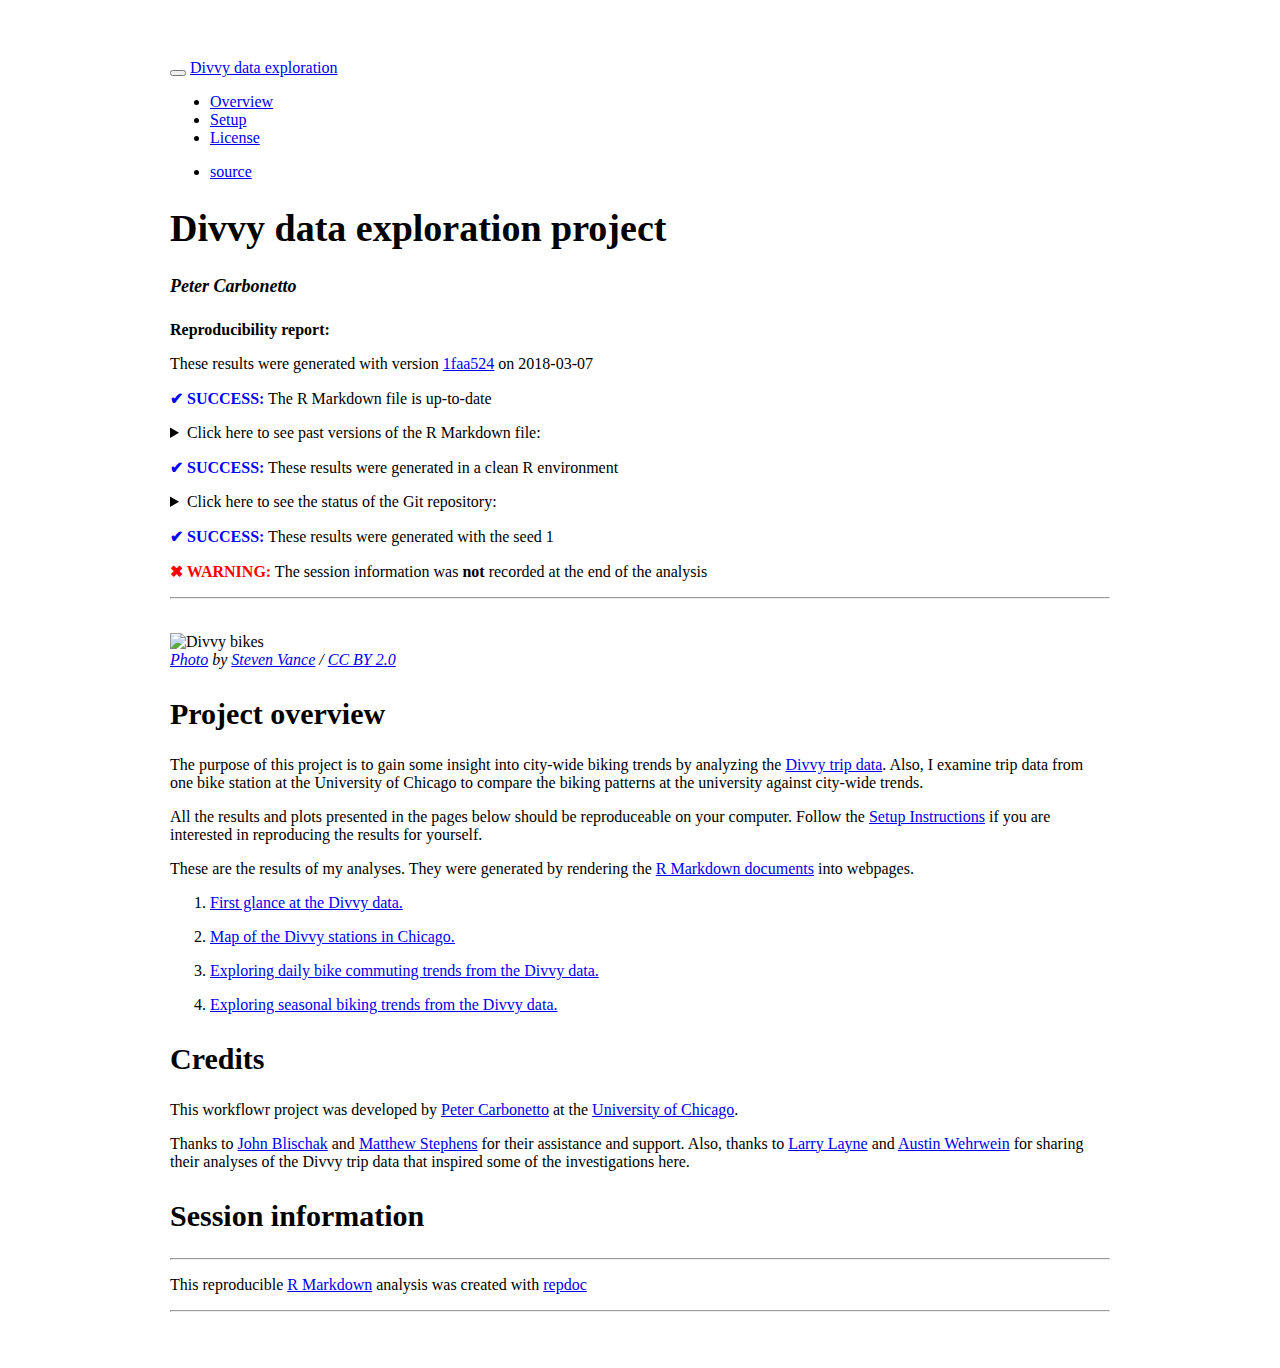
==== commit 5f5e3ee2: "Set seed=1 in several .Rmd files." ====
--- a/docs/index.html
+++ b/docs/index.html
@@ -20,9 +20,6 @@
 <script src="site_libs/bootstrap-3.3.5/js/bootstrap.min.js"></script>
 <script src="site_libs/bootstrap-3.3.5/shim/html5shiv.min.js"></script>
 <script src="site_libs/bootstrap-3.3.5/shim/respond.min.js"></script>
-<script src="site_libs/jqueryui-1.11.4/jquery-ui.min.js"></script>
-<link href="site_libs/tocify-1.9.1/jquery.tocify.css" rel="stylesheet" />
-<script src="site_libs/tocify-1.9.1/jquery.tocify.js"></script>
 <script src="site_libs/navigation-1.1/tabsets.js"></script>
 <link href="site_libs/highlightjs-9.12.0/textmate.css" rel="stylesheet" />
 <script src="site_libs/highlightjs-9.12.0/highlight.js"></script>
@@ -165,101 +162,6 @@
 <!-- code folding -->
 
 
-
-
-<script>
-$(document).ready(function ()  {
-
-    // move toc-ignore selectors from section div to header
-    $('div.section.toc-ignore')
-        .removeClass('toc-ignore')
-        .children('h1,h2,h3,h4,h5').addClass('toc-ignore');
-
-    // establish options
-    var options = {
-      selectors: "h1,h2,h3",
-      theme: "bootstrap3",
-      context: '.toc-content',
-      hashGenerator: function (text) {
-        return text.replace(/[.\\/?&!#<>]/g, '').replace(/\s/g, '_').toLowerCase();
-      },
-      ignoreSelector: ".toc-ignore",
-      scrollTo: 0
-    };
-    options.showAndHide = true;
-    options.smoothScroll = true;
-
-    // tocify
-    var toc = $("#TOC").tocify(options).data("toc-tocify");
-});
-</script>
-
-<style type="text/css">
-
-#TOC {
-  margin: 25px 0px 20px 0px;
-}
-@media (max-width: 768px) {
-#TOC {
-  position: relative;
-  width: 100%;
-}
-}
-
-
-.toc-content {
-  padding-left: 30px;
-  padding-right: 40px;
-}
-
-div.main-container {
-  max-width: 1200px;
-}
-
-div.tocify {
-  width: 20%;
-  max-width: 260px;
-  max-height: 85%;
-}
-
-@media (min-width: 768px) and (max-width: 991px) {
-  div.tocify {
-    width: 25%;
-  }
-}
-
-@media (max-width: 767px) {
-  div.tocify {
-    width: 100%;
-    max-width: none;
-  }
-}
-
-.tocify ul, .tocify li {
-  line-height: 20px;
-}
-
-.tocify-subheader .tocify-item {
-  font-size: 0.90em;
-  padding-left: 25px;
-  text-indent: 0;
-}
-
-.tocify .list-group-item {
-  border-radius: 0px;
-}
-
-
-</style>
-
-<!-- setup 3col/9col grid for toc_float and main content  -->
-<div class="row-fluid">
-<div class="col-xs-12 col-sm-4 col-md-3">
-<div id="TOC" class="tocify">
-</div>
-</div>
-
-<div class="toc-content col-xs-12 col-sm-8 col-md-9">
 
 
 
@@ -311,515 +213,641 @@
 </div>
 
 
+<strong>Reproducibility report:</strong>
 <p>
-<strong>Reproducibility report:</strong>
+These results were generated with version <a href="https://github.com/stephenslab/wflow-divvy/tree/1faa524bf8e7987fc708d4eaecbfe5b98866d546" target="_blank">1faa524</a> on 2018-03-07
 </p>
 <p>
-Results last updated on 2018-03-04
+<strong style="color:blue;">✔ SUCCESS:</strong> The R Markdown file is up-to-date
+</p>
+<details> <summary>Click here to see past versions of the R Markdown file:</summary>
+<table style="border-collapse:separate; border-spacing:5px;">
+<thead>
+<tr>
+<th style="text-align:left;">
+Version
+</th>
+<th style="text-align:left;">
+Author
+</th>
+<th style="text-align:left;">
+Date
+</th>
+</tr>
+</thead>
+<tbody>
+<tr>
+<td style="text-align:left;">
+<a href="https://github.com/stephenslab/wflow-divvy/blob/fd6f171e8823d2a24367dae9a7acdab79e58fb13/analysis/index.Rmd" target="_blank">fd6f171</a>
+</td>
+<td style="text-align:left;">
+Peter Carbonetto
+</td>
+<td style="text-align:left;">
+2018-03-07
+</td>
+</tr>
+<tr>
+<td style="text-align:left;">
+<a href="https://github.com/stephenslab/wflow-divvy/blob/c8208732176a65b6fec55709af91de61de9f2238/analysis/index.Rmd" target="_blank">c820873</a>
+</td>
+<td style="text-align:left;">
+Peter Carbonetto
+</td>
+<td style="text-align:left;">
+2018-03-07
+</td>
+</tr>
+<tr>
+<td style="text-align:left;">
+<a href="https://github.com/stephenslab/wflow-divvy/blob/0cf010b7310f22bd66b6d14d8ee1783ed34203b0/analysis/index.Rmd" target="_blank">0cf010b</a>
+</td>
+<td style="text-align:left;">
+Peter Carbonetto
+</td>
+<td style="text-align:left;">
+2018-03-07
+</td>
+</tr>
+<tr>
+<td style="text-align:left;">
+<a href="https://github.com/stephenslab/wflow-divvy/blob/68b680b484f821d7d2cd1dc35c34b0274ac07198/analysis/index.Rmd" target="_blank">68b680b</a>
+</td>
+<td style="text-align:left;">
+Peter Carbonetto
+</td>
+<td style="text-align:left;">
+2018-03-07
+</td>
+</tr>
+<tr>
+<td style="text-align:left;">
+<a href="https://github.com/stephenslab/wflow-divvy/blob/656ce9411c8e917a0a5e9dceaf01adbcf69b8bb2/analysis/index.Rmd" target="_blank">656ce94</a>
+</td>
+<td style="text-align:left;">
+Peter Carbonetto
+</td>
+<td style="text-align:left;">
+2018-03-07
+</td>
+</tr>
+<tr>
+<td style="text-align:left;">
+<a href="https://github.com/stephenslab/wflow-divvy/blob/afc60c81a11771702ab0d1ba4fec44796aae65f6/analysis/index.Rmd" target="_blank">afc60c8</a>
+</td>
+<td style="text-align:left;">
+Peter Carbonetto
+</td>
+<td style="text-align:left;">
+2018-03-07
+</td>
+</tr>
+<tr>
+<td style="text-align:left;">
+<a href="https://github.com/stephenslab/wflow-divvy/blob/6ef22ea5495150f290a4e28d8d6dd269301c59b6/analysis/index.Rmd" target="_blank">6ef22ea</a>
+</td>
+<td style="text-align:left;">
+Peter Carbonetto
+</td>
+<td style="text-align:left;">
+2018-03-07
+</td>
+</tr>
+<tr>
+<td style="text-align:left;">
+<a href="https://github.com/stephenslab/wflow-divvy/blob/bafd5a1c44a3d74ccc2b41a815618249d7705b4c/analysis/index.Rmd" target="_blank">bafd5a1</a>
+</td>
+<td style="text-align:left;">
+Peter Carbonetto
+</td>
+<td style="text-align:left;">
+2018-03-07
+</td>
+</tr>
+<tr>
+<td style="text-align:left;">
+<a href="https://github.com/stephenslab/wflow-divvy/blob/1faa524bf8e7987fc708d4eaecbfe5b98866d546/analysis/index.Rmd" target="_blank">1faa524</a>
+</td>
+<td style="text-align:left;">
+Peter Carbonetto
+</td>
+<td style="text-align:left;">
+2018-03-07
+</td>
+</tr>
+<tr>
+<td style="text-align:left;">
+<a href="https://github.com/stephenslab/wflow-divvy/blob/79862e3bc3e99c3cce1dbdb709a665e5a064aaa3/analysis/index.Rmd" target="_blank">79862e3</a>
+</td>
+<td style="text-align:left;">
+Peter Carbonetto
+</td>
+<td style="text-align:left;">
+2018-03-04
+</td>
+</tr>
+<tr>
+<td style="text-align:left;">
+<a href="https://github.com/stephenslab/wflow-divvy/blob/bb3f479b896d742fa9248b146ee87349b6cd9aac/analysis/index.Rmd" target="_blank">bb3f479</a>
+</td>
+<td style="text-align:left;">
+Peter Carbonetto
+</td>
+<td style="text-align:left;">
+2018-03-04
+</td>
+</tr>
+<tr>
+<td style="text-align:left;">
+<a href="https://github.com/stephenslab/wflow-divvy/blob/a727459bc6b9b478a7fc09ada972637545ba255a/analysis/index.Rmd" target="_blank">a727459</a>
+</td>
+<td style="text-align:left;">
+Peter Carbonetto
+</td>
+<td style="text-align:left;">
+2018-03-04
+</td>
+</tr>
+<tr>
+<td style="text-align:left;">
+<a href="https://github.com/stephenslab/wflow-divvy/blob/46607d61a7235f1e3c0ea33ae35f8b3d03d653ee/analysis/index.Rmd" target="_blank">46607d6</a>
+</td>
+<td style="text-align:left;">
+Peter Carbonetto
+</td>
+<td style="text-align:left;">
+2018-03-04
+</td>
+</tr>
+<tr>
+<td style="text-align:left;">
+<a href="https://github.com/stephenslab/wflow-divvy/blob/25059c7e869740dc9f940489c4f4deeeda9414bd/analysis/index.Rmd" target="_blank">25059c7</a>
+</td>
+<td style="text-align:left;">
+Peter Carbonetto
+</td>
+<td style="text-align:left;">
+2018-03-04
+</td>
+</tr>
+<tr>
+<td style="text-align:left;">
+<a href="https://github.com/stephenslab/wflow-divvy/blob/d7df92fef886a5a72b4d974f2d6971160f4837a3/analysis/index.Rmd" target="_blank">d7df92f</a>
+</td>
+<td style="text-align:left;">
+Peter Carbonetto
+</td>
+<td style="text-align:left;">
+2018-03-04
+</td>
+</tr>
+<tr>
+<td style="text-align:left;">
+<a href="https://github.com/stephenslab/wflow-divvy/blob/2462315440fb962734b57bf91640f33806e45602/analysis/index.Rmd" target="_blank">2462315</a>
+</td>
+<td style="text-align:left;">
+Peter Carbonetto
+</td>
+<td style="text-align:left;">
+2018-03-04
+</td>
+</tr>
+<tr>
+<td style="text-align:left;">
+<a href="https://github.com/stephenslab/wflow-divvy/blob/d42917e3f29f9b4a3b20fa49c0824993a37b65fb/analysis/index.Rmd" target="_blank">d42917e</a>
+</td>
+<td style="text-align:left;">
+Peter Carbonetto
+</td>
+<td style="text-align:left;">
+2018-03-04
+</td>
+</tr>
+<tr>
+<td style="text-align:left;">
+<a href="https://github.com/stephenslab/wflow-divvy/blob/c18057f8275bd8e875aa36e6db4a3326910ed035/analysis/index.Rmd" target="_blank">c18057f</a>
+</td>
+<td style="text-align:left;">
+Peter Carbonetto
+</td>
+<td style="text-align:left;">
+2018-01-30
+</td>
+</tr>
+<tr>
+<td style="text-align:left;">
+<a href="https://github.com/stephenslab/wflow-divvy/blob/d0a1fd2be9c95b03f45818c4630ccd0416bef51d/analysis/index.Rmd" target="_blank">d0a1fd2</a>
+</td>
+<td style="text-align:left;">
+Peter Carbonetto
+</td>
+<td style="text-align:left;">
+2017-11-16
+</td>
+</tr>
+<tr>
+<td style="text-align:left;">
+<a href="https://github.com/stephenslab/wflow-divvy/blob/6b9ddf1669eaae0911b0940de25d3b8c62d1f30f/analysis/index.Rmd" target="_blank">6b9ddf1</a>
+</td>
+<td style="text-align:left;">
+Peter Carbonetto
+</td>
+<td style="text-align:left;">
+2017-08-02
+</td>
+</tr>
+<tr>
+<td style="text-align:left;">
+<a href="https://github.com/stephenslab/wflow-divvy/blob/f3f522b5b25b6eed7fa023a8bbbcd9188b9635ce/analysis/index.Rmd" target="_blank">f3f522b</a>
+</td>
+<td style="text-align:left;">
+Peter Carbonetto
+</td>
+<td style="text-align:left;">
+2017-07-31
+</td>
+</tr>
+<tr>
+<td style="text-align:left;">
+<a href="https://github.com/stephenslab/wflow-divvy/blob/c6e868616fc34d7fe772ccf01c2cd3b7da81b987/analysis/index.Rmd" target="_blank">c6e8686</a>
+</td>
+<td style="text-align:left;">
+Peter Carbonetto
+</td>
+<td style="text-align:left;">
+2017-07-31
+</td>
+</tr>
+<tr>
+<td style="text-align:left;">
+<a href="https://github.com/stephenslab/wflow-divvy/blob/6d02ffc0b43bde32d70d2912d46b951034d319ae/analysis/index.Rmd" target="_blank">6d02ffc</a>
+</td>
+<td style="text-align:left;">
+Peter Carbonetto
+</td>
+<td style="text-align:left;">
+2017-07-13
+</td>
+</tr>
+<tr>
+<td style="text-align:left;">
+<a href="https://github.com/stephenslab/wflow-divvy/blob/bf04dffb33a4f5db435f432bfa369068678ef4f0/analysis/index.Rmd" target="_blank">bf04dff</a>
+</td>
+<td style="text-align:left;">
+Peter Carbonetto
+</td>
+<td style="text-align:left;">
+2017-07-12
+</td>
+</tr>
+<tr>
+<td style="text-align:left;">
+<a href="https://github.com/stephenslab/wflow-divvy/blob/938e5811e1d4bacd1d69c38dcbae5899606a962a/analysis/index.Rmd" target="_blank">938e581</a>
+</td>
+<td style="text-align:left;">
+Peter Carbonetto
+</td>
+<td style="text-align:left;">
+2017-07-10
+</td>
+</tr>
+<tr>
+<td style="text-align:left;">
+<a href="https://github.com/stephenslab/wflow-divvy/blob/79cae9c670441c67889bc555e1826e929c44b092/analysis/index.Rmd" target="_blank">79cae9c</a>
+</td>
+<td style="text-align:left;">
+Peter Carbonetto
+</td>
+<td style="text-align:left;">
+2017-07-10
+</td>
+</tr>
+<tr>
+<td style="text-align:left;">
+<a href="https://github.com/stephenslab/wflow-divvy/blob/64641c393046c3c2d40353db2c92fb5f4b152842/analysis/index.Rmd" target="_blank">64641c3</a>
+</td>
+<td style="text-align:left;">
+Peter Carbonetto
+</td>
+<td style="text-align:left;">
+2017-07-10
+</td>
+</tr>
+<tr>
+<td style="text-align:left;">
+<a href="https://github.com/stephenslab/wflow-divvy/blob/7fff285883d0fc68cf0e899f3f20935cafdee6e1/analysis/index.Rmd" target="_blank">7fff285</a>
+</td>
+<td style="text-align:left;">
+Peter Carbonetto
+</td>
+<td style="text-align:left;">
+2017-07-10
+</td>
+</tr>
+<tr>
+<td style="text-align:left;">
+<a href="https://github.com/stephenslab/wflow-divvy/blob/61dc9c62a4bc7eadcff9ca09ea059b5465869d7c/analysis/index.Rmd" target="_blank">61dc9c6</a>
+</td>
+<td style="text-align:left;">
+Peter Carbonetto
+</td>
+<td style="text-align:left;">
+2017-07-10
+</td>
+</tr>
+<tr>
+<td style="text-align:left;">
+<a href="https://github.com/stephenslab/wflow-divvy/blob/6936e8710fa15bf2b79be8c3ecd55bc56fc7b233/analysis/index.Rmd" target="_blank">6936e87</a>
+</td>
+<td style="text-align:left;">
+Peter Carbonetto
+</td>
+<td style="text-align:left;">
+2017-07-07
+</td>
+</tr>
+<tr>
+<td style="text-align:left;">
+<a href="https://github.com/stephenslab/wflow-divvy/blob/6f742cb3334037ee8fc93a0ded1ff798ad7cb40f/analysis/index.Rmd" target="_blank">6f742cb</a>
+</td>
+<td style="text-align:left;">
+Peter Carbonetto
+</td>
+<td style="text-align:left;">
+2017-07-07
+</td>
+</tr>
+<tr>
+<td style="text-align:left;">
+<a href="https://github.com/stephenslab/wflow-divvy/blob/57573ce9798692f9e278a55518640adc97033132/analysis/index.Rmd" target="_blank">57573ce</a>
+</td>
+<td style="text-align:left;">
+Peter Carbonetto
+</td>
+<td style="text-align:left;">
+2017-07-07
+</td>
+</tr>
+<tr>
+<td style="text-align:left;">
+<a href="https://github.com/stephenslab/wflow-divvy/blob/e686a189eee23163735e7f75541f7a42c68a748e/analysis/index.Rmd" target="_blank">e686a18</a>
+</td>
+<td style="text-align:left;">
+Peter Carbonetto
+</td>
+<td style="text-align:left;">
+2017-07-07
+</td>
+</tr>
+<tr>
+<td style="text-align:left;">
+<a href="https://github.com/stephenslab/wflow-divvy/blob/eed6bc5e11e789d0ae6071f10ae29e01d02aadcf/analysis/index.Rmd" target="_blank">eed6bc5</a>
+</td>
+<td style="text-align:left;">
+Peter Carbonetto
+</td>
+<td style="text-align:left;">
+2017-07-07
+</td>
+</tr>
+<tr>
+<td style="text-align:left;">
+<a href="https://github.com/stephenslab/wflow-divvy/blob/d4cd0f43937726240785c42d9b5d7dac6457ff88/analysis/index.Rmd" target="_blank">d4cd0f4</a>
+</td>
+<td style="text-align:left;">
+Peter Carbonetto
+</td>
+<td style="text-align:left;">
+2017-07-07
+</td>
+</tr>
+<tr>
+<td style="text-align:left;">
+<a href="https://github.com/stephenslab/wflow-divvy/blob/f7da4f672203b8b3fdafc2ac2024cbf6405e055c/analysis/index.Rmd" target="_blank">f7da4f6</a>
+</td>
+<td style="text-align:left;">
+Peter Carbonetto
+</td>
+<td style="text-align:left;">
+2017-07-07
+</td>
+</tr>
+<tr>
+<td style="text-align:left;">
+<a href="https://github.com/stephenslab/wflow-divvy/blob/4cb1cbfceaf45533afc592c7ab870311b8d7b667/analysis/index.Rmd" target="_blank">4cb1cbf</a>
+</td>
+<td style="text-align:left;">
+Peter Carbonetto
+</td>
+<td style="text-align:left;">
+2017-07-07
+</td>
+</tr>
+<tr>
+<td style="text-align:left;">
+<a href="https://github.com/stephenslab/wflow-divvy/blob/fed3991e6c3a2bf5c6de562e15f4ede5e3b5b003/analysis/index.Rmd" target="_blank">fed3991</a>
+</td>
+<td style="text-align:left;">
+Peter Carbonetto
+</td>
+<td style="text-align:left;">
+2017-07-07
+</td>
+</tr>
+<tr>
+<td style="text-align:left;">
+<a href="https://github.com/stephenslab/wflow-divvy/blob/e4ba03348a35b6432945764452be471807e478ae/analysis/index.Rmd" target="_blank">e4ba033</a>
+</td>
+<td style="text-align:left;">
+Peter Carbonetto
+</td>
+<td style="text-align:left;">
+2017-07-07
+</td>
+</tr>
+<tr>
+<td style="text-align:left;">
+<a href="https://github.com/stephenslab/wflow-divvy/blob/617e1f17a02ee82ff5163bfb4596d64472dddff3/analysis/index.Rmd" target="_blank">617e1f1</a>
+</td>
+<td style="text-align:left;">
+Peter Carbonetto
+</td>
+<td style="text-align:left;">
+2017-07-06
+</td>
+</tr>
+<tr>
+<td style="text-align:left;">
+<a href="https://github.com/stephenslab/wflow-divvy/blob/4a43c4b9c456026c050d6f7d827ac4c3b41d3c09/analysis/index.Rmd" target="_blank">4a43c4b</a>
+</td>
+<td style="text-align:left;">
+Peter Carbonetto
+</td>
+<td style="text-align:left;">
+2017-07-06
+</td>
+</tr>
+<tr>
+<td style="text-align:left;">
+<a href="https://github.com/stephenslab/wflow-divvy/blob/63f2b9c4cb2b00b0526abb1a681d85a55cd1472d/analysis/index.Rmd" target="_blank">63f2b9c</a>
+</td>
+<td style="text-align:left;">
+Peter Carbonetto
+</td>
+<td style="text-align:left;">
+2017-07-06
+</td>
+</tr>
+<tr>
+<td style="text-align:left;">
+<a href="https://github.com/stephenslab/wflow-divvy/blob/96c180a2c2cfcb7518d1de3cdcfdcf6531ef2aba/analysis/index.Rmd" target="_blank">96c180a</a>
+</td>
+<td style="text-align:left;">
+Peter Carbonetto
+</td>
+<td style="text-align:left;">
+2017-07-06
+</td>
+</tr>
+<tr>
+<td style="text-align:left;">
+<a href="https://github.com/stephenslab/wflow-divvy/blob/872910bb4fa33f22686aae94ffd7c100b07a2b8b/analysis/index.Rmd" target="_blank">872910b</a>
+</td>
+<td style="text-align:left;">
+Peter Carbonetto
+</td>
+<td style="text-align:left;">
+2017-07-06
+</td>
+</tr>
+<tr>
+<td style="text-align:left;">
+<a href="https://github.com/stephenslab/wflow-divvy/blob/f7114e6bdf4ece77af0a29e83f449355bd52b1dc/analysis/index.Rmd" target="_blank">f7114e6</a>
+</td>
+<td style="text-align:left;">
+Peter Carbonetto
+</td>
+<td style="text-align:left;">
+2017-07-06
+</td>
+</tr>
+<tr>
+<td style="text-align:left;">
+<a href="https://github.com/stephenslab/wflow-divvy/blob/5e5329742ab89457b6230065a15f7a4c2f578e3c/analysis/index.Rmd" target="_blank">5e53297</a>
+</td>
+<td style="text-align:left;">
+Peter Carbonetto
+</td>
+<td style="text-align:left;">
+2017-07-05
+</td>
+</tr>
+<tr>
+<td style="text-align:left;">
+<a href="https://github.com/stephenslab/wflow-divvy/blob/67b8d2bbfd5a863bea571a9c8d36903b86c8a395/analysis/index.Rmd" target="_blank">67b8d2b</a>
+</td>
+<td style="text-align:left;">
+Peter Carbonetto
+</td>
+<td style="text-align:left;">
+2017-07-04
+</td>
+</tr>
+<tr>
+<td style="text-align:left;">
+<a href="https://github.com/stephenslab/wflow-divvy/blob/ce27a1b640d0ff31b0b8dbd876bbf2bf8c99635d/analysis/index.Rmd" target="_blank">ce27a1b</a>
+</td>
+<td style="text-align:left;">
+Peter Carbonetto
+</td>
+<td style="text-align:left;">
+2017-06-29
+</td>
+</tr>
+<tr>
+<td style="text-align:left;">
+<a href="https://github.com/stephenslab/wflow-divvy/blob/538951e0e30a5cf8fac46d410dd01500b9100521/analysis/index.Rmd" target="_blank">538951e</a>
+</td>
+<td style="text-align:left;">
+Peter Carbonetto
+</td>
+<td style="text-align:left;">
+2017-06-29
+</td>
+</tr>
+<tr>
+<td style="text-align:left;">
+<a href="https://github.com/stephenslab/wflow-divvy/blob/e803dcdd1f452963e12d9cfde44bf4f8b2f5ce7c/analysis/index.Rmd" target="_blank">e803dcd</a>
+</td>
+<td style="text-align:left;">
+Peter Carbonetto
+</td>
+<td style="text-align:left;">
+2017-06-29
+</td>
+</tr>
+<tr>
+<td style="text-align:left;">
+<a href="https://github.com/stephenslab/wflow-divvy/blob/e4e8996f0443130e874dbd3bc2b8d2c9b234c6c9/analysis/index.Rmd" target="_blank">e4e8996</a>
+</td>
+<td style="text-align:left;">
+Peter Carbonetto
+</td>
+<td style="text-align:left;">
+2017-06-29
+</td>
+</tr>
+<tr>
+<td style="text-align:left;">
+<a href="https://github.com/stephenslab/wflow-divvy/blob/b300c7c161b343a74a3d5eec2cacbebc8668ce70/analysis/index.Rmd" target="_blank">b300c7c</a>
+</td>
+<td style="text-align:left;">
+Peter Carbonetto
+</td>
+<td style="text-align:left;">
+2017-06-28
+</td>
+</tr>
+</tbody>
+</table>
+</details>
+<p>
+<strong style="color:blue;">✔ SUCCESS:</strong> These results were generated in a clean R environment
+</p>
+<details> <summary>Click here to see the status of the Git repository:</summary>
+<pre><code>
+Ignored files:
+    Ignored:    .DS_Store
+    Ignored:    analysis/.DS_Store
+    Ignored:    data/Divvy_Stations_2016_Q1Q2.csv
+    Ignored:    data/Divvy_Stations_2016_Q3.csv
+    Ignored:    data/Divvy_Stations_2016_Q4.csv
+    Ignored:    data/Divvy_Trips_2016_04.csv
+    Ignored:    data/Divvy_Trips_2016_05.csv
+    Ignored:    data/Divvy_Trips_2016_06.csv
+    Ignored:    data/Divvy_Trips_2016_Q1.csv
+    Ignored:    data/Divvy_Trips_2016_Q3.csv
+    Ignored:    data/Divvy_Trips_2016_Q4.csv
+    Ignored:    data/README.txt
+    Ignored:    data/data.tar.gz
+    Ignored:    docs/.DS_Store
+
+Untracked files:
+    Untracked:  docs/seasonal-trends_files/figure-html/plot-trips-by-day-1.png
+    Untracked:  docs/seasonal-trends_files/figure-html/plot-trips-by-week-1.png
+    Untracked:  docs/seasonal-trends_files/figure-html/plot-trips-by-week-uchicago-1.png
+
+Unstaged changes:
+    Modified:   analysis/first-glance.Rmd
+    Modified:   analysis/station-map.Rmd
+
+</code></pre>
+</details>
+<p>
+<strong style="color:blue;">✔ SUCCESS:</strong> These results were generated with the seed 1
 </p>
 <p>
-These results were generated with revision <a href="https://github.com/NA/tree/d42917e3f29f9b4a3b20fa49c0824993a37b65fb">d42917e</a>
-</p>
-<p>
-✔ <strong>SUCCESS:</strong> The R Markdown file is up-to-date
-</p>
-<details> <summary>Click here to see past versions of the R Markdown file:</summary> <br>
-<table>
-<thead>
-<tr>
-<th style="text-align:left;">
-commit
-</th>
-<th style="text-align:left;">
-author
-</th>
-<th style="text-align:left;">
-when
-</th>
-</tr>
-</thead>
-<tbody>
-<tr>
-<td style="text-align:left;">
-<a href="https://github.com/NA/blob/b300c7c161b343a74a3d5eec2cacbebc8668ce70/analysis/index.Rmd">b300c7c161b343a74a3d5eec2cacbebc8668ce70</a>
-</td>
-<td style="text-align:left;">
-Peter Carbonetto
-</td>
-<td style="text-align:left;">
-2017-06-28 17:02:28
-</td>
-</tr>
-<tr>
-<td style="text-align:left;">
-<a href="https://github.com/NA/blob/ce27a1b640d0ff31b0b8dbd876bbf2bf8c99635d/analysis/index.Rmd">ce27a1b640d0ff31b0b8dbd876bbf2bf8c99635d</a>
-</td>
-<td style="text-align:left;">
-Peter Carbonetto
-</td>
-<td style="text-align:left;">
-2017-06-29 10:29:20
-</td>
-</tr>
-<tr>
-<td style="text-align:left;">
-<a href="https://github.com/NA/blob/538951e0e30a5cf8fac46d410dd01500b9100521/analysis/index.Rmd">538951e0e30a5cf8fac46d410dd01500b9100521</a>
-</td>
-<td style="text-align:left;">
-Peter Carbonetto
-</td>
-<td style="text-align:left;">
-2017-06-29 12:40:55
-</td>
-</tr>
-<tr>
-<td style="text-align:left;">
-<a href="https://github.com/NA/blob/e803dcdd1f452963e12d9cfde44bf4f8b2f5ce7c/analysis/index.Rmd">e803dcdd1f452963e12d9cfde44bf4f8b2f5ce7c</a>
-</td>
-<td style="text-align:left;">
-Peter Carbonetto
-</td>
-<td style="text-align:left;">
-2017-06-29 13:48:02
-</td>
-</tr>
-<tr>
-<td style="text-align:left;">
-<a href="https://github.com/NA/blob/e4e8996f0443130e874dbd3bc2b8d2c9b234c6c9/analysis/index.Rmd">e4e8996f0443130e874dbd3bc2b8d2c9b234c6c9</a>
-</td>
-<td style="text-align:left;">
-Peter Carbonetto
-</td>
-<td style="text-align:left;">
-2017-06-29 15:34:06
-</td>
-</tr>
-<tr>
-<td style="text-align:left;">
-<a href="https://github.com/NA/blob/67b8d2bbfd5a863bea571a9c8d36903b86c8a395/analysis/index.Rmd">67b8d2bbfd5a863bea571a9c8d36903b86c8a395</a>
-</td>
-<td style="text-align:left;">
-Peter Carbonetto
-</td>
-<td style="text-align:left;">
-2017-07-04 12:03:07
-</td>
-</tr>
-<tr>
-<td style="text-align:left;">
-<a href="https://github.com/NA/blob/5e5329742ab89457b6230065a15f7a4c2f578e3c/analysis/index.Rmd">5e5329742ab89457b6230065a15f7a4c2f578e3c</a>
-</td>
-<td style="text-align:left;">
-Peter Carbonetto
-</td>
-<td style="text-align:left;">
-2017-07-05 12:01:42
-</td>
-</tr>
-<tr>
-<td style="text-align:left;">
-<a href="https://github.com/NA/blob/617e1f17a02ee82ff5163bfb4596d64472dddff3/analysis/index.Rmd">617e1f17a02ee82ff5163bfb4596d64472dddff3</a>
-</td>
-<td style="text-align:left;">
-Peter Carbonetto
-</td>
-<td style="text-align:left;">
-2017-07-06 13:01:57
-</td>
-</tr>
-<tr>
-<td style="text-align:left;">
-<a href="https://github.com/NA/blob/4a43c4b9c456026c050d6f7d827ac4c3b41d3c09/analysis/index.Rmd">4a43c4b9c456026c050d6f7d827ac4c3b41d3c09</a>
-</td>
-<td style="text-align:left;">
-Peter Carbonetto
-</td>
-<td style="text-align:left;">
-2017-07-06 16:21:17
-</td>
-</tr>
-<tr>
-<td style="text-align:left;">
-<a href="https://github.com/NA/blob/63f2b9c4cb2b00b0526abb1a681d85a55cd1472d/analysis/index.Rmd">63f2b9c4cb2b00b0526abb1a681d85a55cd1472d</a>
-</td>
-<td style="text-align:left;">
-Peter Carbonetto
-</td>
-<td style="text-align:left;">
-2017-07-06 16:27:09
-</td>
-</tr>
-<tr>
-<td style="text-align:left;">
-<a href="https://github.com/NA/blob/96c180a2c2cfcb7518d1de3cdcfdcf6531ef2aba/analysis/index.Rmd">96c180a2c2cfcb7518d1de3cdcfdcf6531ef2aba</a>
-</td>
-<td style="text-align:left;">
-Peter Carbonetto
-</td>
-<td style="text-align:left;">
-2017-07-06 16:28:27
-</td>
-</tr>
-<tr>
-<td style="text-align:left;">
-<a href="https://github.com/NA/blob/872910bb4fa33f22686aae94ffd7c100b07a2b8b/analysis/index.Rmd">872910bb4fa33f22686aae94ffd7c100b07a2b8b</a>
-</td>
-<td style="text-align:left;">
-Peter Carbonetto
-</td>
-<td style="text-align:left;">
-2017-07-06 16:30:31
-</td>
-</tr>
-<tr>
-<td style="text-align:left;">
-<a href="https://github.com/NA/blob/f7114e6bdf4ece77af0a29e83f449355bd52b1dc/analysis/index.Rmd">f7114e6bdf4ece77af0a29e83f449355bd52b1dc</a>
-</td>
-<td style="text-align:left;">
-Peter Carbonetto
-</td>
-<td style="text-align:left;">
-2017-07-06 23:02:59
-</td>
-</tr>
-<tr>
-<td style="text-align:left;">
-<a href="https://github.com/NA/blob/6936e8710fa15bf2b79be8c3ecd55bc56fc7b233/analysis/index.Rmd">6936e8710fa15bf2b79be8c3ecd55bc56fc7b233</a>
-</td>
-<td style="text-align:left;">
-Peter Carbonetto
-</td>
-<td style="text-align:left;">
-2017-07-07 10:44:46
-</td>
-</tr>
-<tr>
-<td style="text-align:left;">
-<a href="https://github.com/NA/blob/6f742cb3334037ee8fc93a0ded1ff798ad7cb40f/analysis/index.Rmd">6f742cb3334037ee8fc93a0ded1ff798ad7cb40f</a>
-</td>
-<td style="text-align:left;">
-Peter Carbonetto
-</td>
-<td style="text-align:left;">
-2017-07-07 11:02:45
-</td>
-</tr>
-<tr>
-<td style="text-align:left;">
-<a href="https://github.com/NA/blob/57573ce9798692f9e278a55518640adc97033132/analysis/index.Rmd">57573ce9798692f9e278a55518640adc97033132</a>
-</td>
-<td style="text-align:left;">
-Peter Carbonetto
-</td>
-<td style="text-align:left;">
-2017-07-07 11:13:16
-</td>
-</tr>
-<tr>
-<td style="text-align:left;">
-<a href="https://github.com/NA/blob/e686a189eee23163735e7f75541f7a42c68a748e/analysis/index.Rmd">e686a189eee23163735e7f75541f7a42c68a748e</a>
-</td>
-<td style="text-align:left;">
-Peter Carbonetto
-</td>
-<td style="text-align:left;">
-2017-07-07 11:18:40
-</td>
-</tr>
-<tr>
-<td style="text-align:left;">
-<a href="https://github.com/NA/blob/eed6bc5e11e789d0ae6071f10ae29e01d02aadcf/analysis/index.Rmd">eed6bc5e11e789d0ae6071f10ae29e01d02aadcf</a>
-</td>
-<td style="text-align:left;">
-Peter Carbonetto
-</td>
-<td style="text-align:left;">
-2017-07-07 11:23:49
-</td>
-</tr>
-<tr>
-<td style="text-align:left;">
-<a href="https://github.com/NA/blob/d4cd0f43937726240785c42d9b5d7dac6457ff88/analysis/index.Rmd">d4cd0f43937726240785c42d9b5d7dac6457ff88</a>
-</td>
-<td style="text-align:left;">
-Peter Carbonetto
-</td>
-<td style="text-align:left;">
-2017-07-07 11:27:36
-</td>
-</tr>
-<tr>
-<td style="text-align:left;">
-<a href="https://github.com/NA/blob/f7da4f672203b8b3fdafc2ac2024cbf6405e055c/analysis/index.Rmd">f7da4f672203b8b3fdafc2ac2024cbf6405e055c</a>
-</td>
-<td style="text-align:left;">
-Peter Carbonetto
-</td>
-<td style="text-align:left;">
-2017-07-07 13:09:11
-</td>
-</tr>
-<tr>
-<td style="text-align:left;">
-<a href="https://github.com/NA/blob/4cb1cbfceaf45533afc592c7ab870311b8d7b667/analysis/index.Rmd">4cb1cbfceaf45533afc592c7ab870311b8d7b667</a>
-</td>
-<td style="text-align:left;">
-Peter Carbonetto
-</td>
-<td style="text-align:left;">
-2017-07-07 13:44:48
-</td>
-</tr>
-<tr>
-<td style="text-align:left;">
-<a href="https://github.com/NA/blob/fed3991e6c3a2bf5c6de562e15f4ede5e3b5b003/analysis/index.Rmd">fed3991e6c3a2bf5c6de562e15f4ede5e3b5b003</a>
-</td>
-<td style="text-align:left;">
-Peter Carbonetto
-</td>
-<td style="text-align:left;">
-2017-07-07 13:49:33
-</td>
-</tr>
-<tr>
-<td style="text-align:left;">
-<a href="https://github.com/NA/blob/e4ba03348a35b6432945764452be471807e478ae/analysis/index.Rmd">e4ba03348a35b6432945764452be471807e478ae</a>
-</td>
-<td style="text-align:left;">
-Peter Carbonetto
-</td>
-<td style="text-align:left;">
-2017-07-07 15:34:30
-</td>
-</tr>
-<tr>
-<td style="text-align:left;">
-<a href="https://github.com/NA/blob/938e5811e1d4bacd1d69c38dcbae5899606a962a/analysis/index.Rmd">938e5811e1d4bacd1d69c38dcbae5899606a962a</a>
-</td>
-<td style="text-align:left;">
-Peter Carbonetto
-</td>
-<td style="text-align:left;">
-2017-07-10 07:22:15
-</td>
-</tr>
-<tr>
-<td style="text-align:left;">
-<a href="https://github.com/NA/blob/79cae9c670441c67889bc555e1826e929c44b092/analysis/index.Rmd">79cae9c670441c67889bc555e1826e929c44b092</a>
-</td>
-<td style="text-align:left;">
-Peter Carbonetto
-</td>
-<td style="text-align:left;">
-2017-07-10 07:25:15
-</td>
-</tr>
-<tr>
-<td style="text-align:left;">
-<a href="https://github.com/NA/blob/64641c393046c3c2d40353db2c92fb5f4b152842/analysis/index.Rmd">64641c393046c3c2d40353db2c92fb5f4b152842</a>
-</td>
-<td style="text-align:left;">
-Peter Carbonetto
-</td>
-<td style="text-align:left;">
-2017-07-10 07:27:26
-</td>
-</tr>
-<tr>
-<td style="text-align:left;">
-<a href="https://github.com/NA/blob/7fff285883d0fc68cf0e899f3f20935cafdee6e1/analysis/index.Rmd">7fff285883d0fc68cf0e899f3f20935cafdee6e1</a>
-</td>
-<td style="text-align:left;">
-Peter Carbonetto
-</td>
-<td style="text-align:left;">
-2017-07-10 08:30:53
-</td>
-</tr>
-<tr>
-<td style="text-align:left;">
-<a href="https://github.com/NA/blob/61dc9c62a4bc7eadcff9ca09ea059b5465869d7c/analysis/index.Rmd">61dc9c62a4bc7eadcff9ca09ea059b5465869d7c</a>
-</td>
-<td style="text-align:left;">
-Peter Carbonetto
-</td>
-<td style="text-align:left;">
-2017-07-10 11:45:20
-</td>
-</tr>
-<tr>
-<td style="text-align:left;">
-<a href="https://github.com/NA/blob/bf04dffb33a4f5db435f432bfa369068678ef4f0/analysis/index.Rmd">bf04dffb33a4f5db435f432bfa369068678ef4f0</a>
-</td>
-<td style="text-align:left;">
-Peter Carbonetto
-</td>
-<td style="text-align:left;">
-2017-07-12 11:39:32
-</td>
-</tr>
-<tr>
-<td style="text-align:left;">
-<a href="https://github.com/NA/blob/6d02ffc0b43bde32d70d2912d46b951034d319ae/analysis/index.Rmd">6d02ffc0b43bde32d70d2912d46b951034d319ae</a>
-</td>
-<td style="text-align:left;">
-Peter Carbonetto
-</td>
-<td style="text-align:left;">
-2017-07-13 12:47:51
-</td>
-</tr>
-<tr>
-<td style="text-align:left;">
-<a href="https://github.com/NA/blob/f3f522b5b25b6eed7fa023a8bbbcd9188b9635ce/analysis/index.Rmd">f3f522b5b25b6eed7fa023a8bbbcd9188b9635ce</a>
-</td>
-<td style="text-align:left;">
-Peter Carbonetto
-</td>
-<td style="text-align:left;">
-2017-07-31 15:33:47
-</td>
-</tr>
-<tr>
-<td style="text-align:left;">
-<a href="https://github.com/NA/blob/c6e868616fc34d7fe772ccf01c2cd3b7da81b987/analysis/index.Rmd">c6e868616fc34d7fe772ccf01c2cd3b7da81b987</a>
-</td>
-<td style="text-align:left;">
-Peter Carbonetto
-</td>
-<td style="text-align:left;">
-2017-07-31 15:39:33
-</td>
-</tr>
-<tr>
-<td style="text-align:left;">
-<a href="https://github.com/NA/blob/6b9ddf1669eaae0911b0940de25d3b8c62d1f30f/analysis/index.Rmd">6b9ddf1669eaae0911b0940de25d3b8c62d1f30f</a>
-</td>
-<td style="text-align:left;">
-Peter Carbonetto
-</td>
-<td style="text-align:left;">
-2017-08-02 07:16:30
-</td>
-</tr>
-<tr>
-<td style="text-align:left;">
-<a href="https://github.com/NA/blob/d0a1fd2be9c95b03f45818c4630ccd0416bef51d/analysis/index.Rmd">d0a1fd2be9c95b03f45818c4630ccd0416bef51d</a>
-</td>
-<td style="text-align:left;">
-Peter Carbonetto
-</td>
-<td style="text-align:left;">
-2017-11-16 09:54:45
-</td>
-</tr>
-<tr>
-<td style="text-align:left;">
-<a href="https://github.com/NA/blob/c18057f8275bd8e875aa36e6db4a3326910ed035/analysis/index.Rmd">c18057f8275bd8e875aa36e6db4a3326910ed035</a>
-</td>
-<td style="text-align:left;">
-Peter Carbonetto
-</td>
-<td style="text-align:left;">
-2018-01-30 22:28:28
-</td>
-</tr>
-<tr>
-<td style="text-align:left;">
-<a href="https://github.com/NA/blob/79862e3bc3e99c3cce1dbdb709a665e5a064aaa3/analysis/index.Rmd">79862e3bc3e99c3cce1dbdb709a665e5a064aaa3</a>
-</td>
-<td style="text-align:left;">
-Peter Carbonetto
-</td>
-<td style="text-align:left;">
-2018-03-04 20:39:09
-</td>
-</tr>
-<tr>
-<td style="text-align:left;">
-<a href="https://github.com/NA/blob/bb3f479b896d742fa9248b146ee87349b6cd9aac/analysis/index.Rmd">bb3f479b896d742fa9248b146ee87349b6cd9aac</a>
-</td>
-<td style="text-align:left;">
-Peter Carbonetto
-</td>
-<td style="text-align:left;">
-2018-03-04 20:40:57
-</td>
-</tr>
-<tr>
-<td style="text-align:left;">
-<a href="https://github.com/NA/blob/a727459bc6b9b478a7fc09ada972637545ba255a/analysis/index.Rmd">a727459bc6b9b478a7fc09ada972637545ba255a</a>
-</td>
-<td style="text-align:left;">
-Peter Carbonetto
-</td>
-<td style="text-align:left;">
-2018-03-04 20:41:18
-</td>
-</tr>
-<tr>
-<td style="text-align:left;">
-<a href="https://github.com/NA/blob/46607d61a7235f1e3c0ea33ae35f8b3d03d653ee/analysis/index.Rmd">46607d61a7235f1e3c0ea33ae35f8b3d03d653ee</a>
-</td>
-<td style="text-align:left;">
-Peter Carbonetto
-</td>
-<td style="text-align:left;">
-2018-03-04 20:41:36
-</td>
-</tr>
-<tr>
-<td style="text-align:left;">
-<a href="https://github.com/NA/blob/25059c7e869740dc9f940489c4f4deeeda9414bd/analysis/index.Rmd">25059c7e869740dc9f940489c4f4deeeda9414bd</a>
-</td>
-<td style="text-align:left;">
-Peter Carbonetto
-</td>
-<td style="text-align:left;">
-2018-03-04 20:43:34
-</td>
-</tr>
-<tr>
-<td style="text-align:left;">
-<a href="https://github.com/NA/blob/d7df92fef886a5a72b4d974f2d6971160f4837a3/analysis/index.Rmd">d7df92fef886a5a72b4d974f2d6971160f4837a3</a>
-</td>
-<td style="text-align:left;">
-Peter Carbonetto
-</td>
-<td style="text-align:left;">
-2018-03-04 20:46:12
-</td>
-</tr>
-<tr>
-<td style="text-align:left;">
-<a href="https://github.com/NA/blob/2462315440fb962734b57bf91640f33806e45602/analysis/index.Rmd">2462315440fb962734b57bf91640f33806e45602</a>
-</td>
-<td style="text-align:left;">
-Peter Carbonetto
-</td>
-<td style="text-align:left;">
-2018-03-04 21:00:50
-</td>
-</tr>
-<tr>
-<td style="text-align:left;">
-<a href="https://github.com/NA/blob/d42917e3f29f9b4a3b20fa49c0824993a37b65fb/analysis/index.Rmd">d42917e3f29f9b4a3b20fa49c0824993a37b65fb</a>
-</td>
-<td style="text-align:left;">
-Peter Carbonetto
-</td>
-<td style="text-align:left;">
-2018-03-04 21:02:10
-</td>
-</tr>
-</tbody>
-</table>
-<br> </details>
-<p>
-✔ <strong>SUCCESS:</strong> This analysis was run with the seed 1
-</p>
-<p>
-✔ <strong>SUCCESS:</strong> The session information was recorded at the end of the analysis
+<strong style="color:red;">✖ WARNING:</strong> The session information was <strong>not</strong> recorded at the end of the analysis
 </p>
 <hr />
 <!-- Update knitr chunk options -->
@@ -843,29 +871,6 @@
 </div>
 <div id="session-information" class="section level2">
 <h2>Session information</h2>
-<pre class="r"><code>sessionInfo()
-# R version 3.4.3 (2017-11-30)
-# Platform: x86_64-apple-darwin15.6.0 (64-bit)
-# Running under: macOS High Sierra 10.13.3
-# 
-# Matrix products: default
-# BLAS: /Library/Frameworks/R.framework/Versions/3.4/Resources/lib/libRblas.0.dylib
-# LAPACK: /Library/Frameworks/R.framework/Versions/3.4/Resources/lib/libRlapack.dylib
-# 
-# locale:
-# [1] en_US.UTF-8/en_US.UTF-8/en_US.UTF-8/C/en_US.UTF-8/en_US.UTF-8
-# 
-# attached base packages:
-# [1] stats     graphics  grDevices utils     datasets  methods   base     
-# 
-# loaded via a namespace (and not attached):
-#  [1] Rcpp_0.12.15      clisymbols_1.2.0  digest_0.6.15    
-#  [4] rprojroot_1.3-2   backports_1.1.2   git2r_0.21.0     
-#  [7] magrittr_1.5      evaluate_0.10.1   highr_0.6        
-# [10] stringi_1.1.6     fs_1.1.0          rmarkdown_1.8    
-# [13] tools_3.4.3       stringr_1.3.0     yaml_2.1.17      
-# [16] compiler_3.4.3    repdoc_0.0.0.9000 htmltools_0.3.6  
-# [19] knitr_1.20</code></pre>
 </div>
 
 <script type="text/x-mathjax-config">
@@ -880,8 +885,6 @@
 <hr>
 
 
-</div>
-</div>
 
 </div>
 
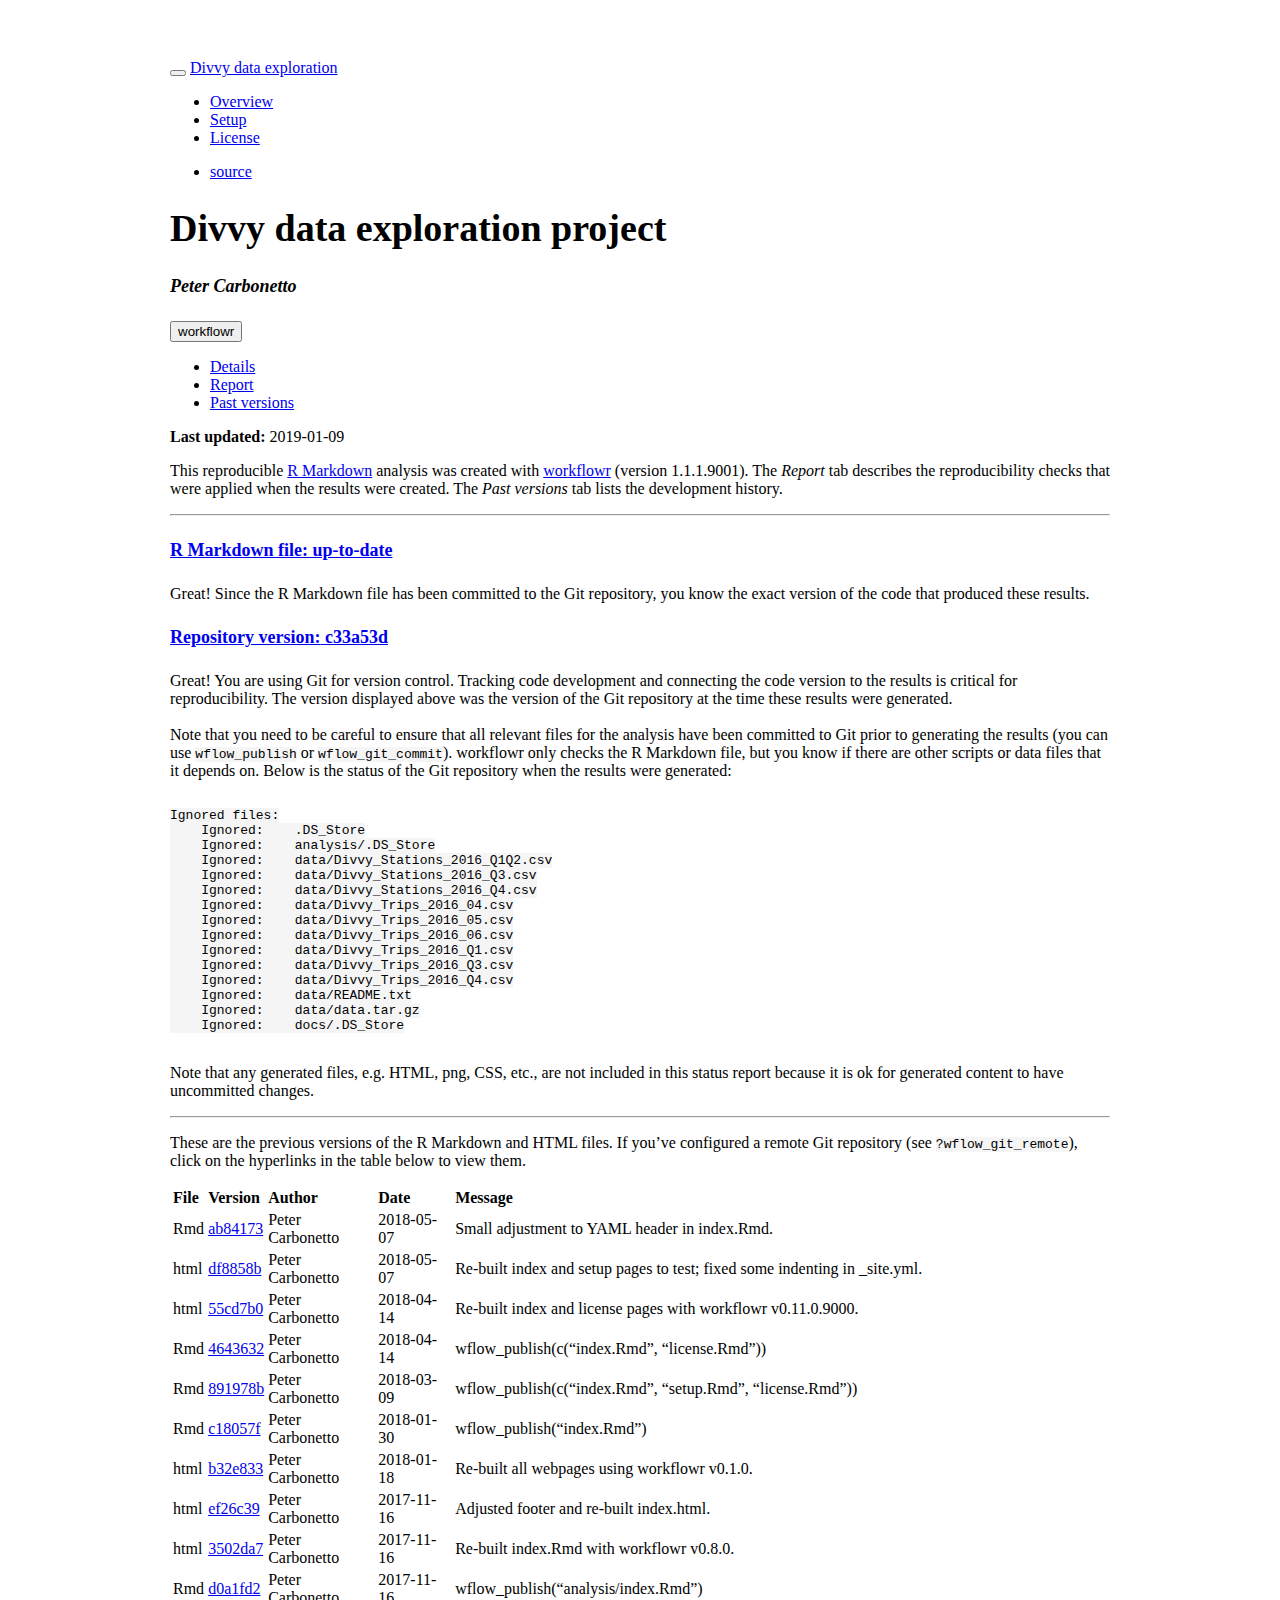
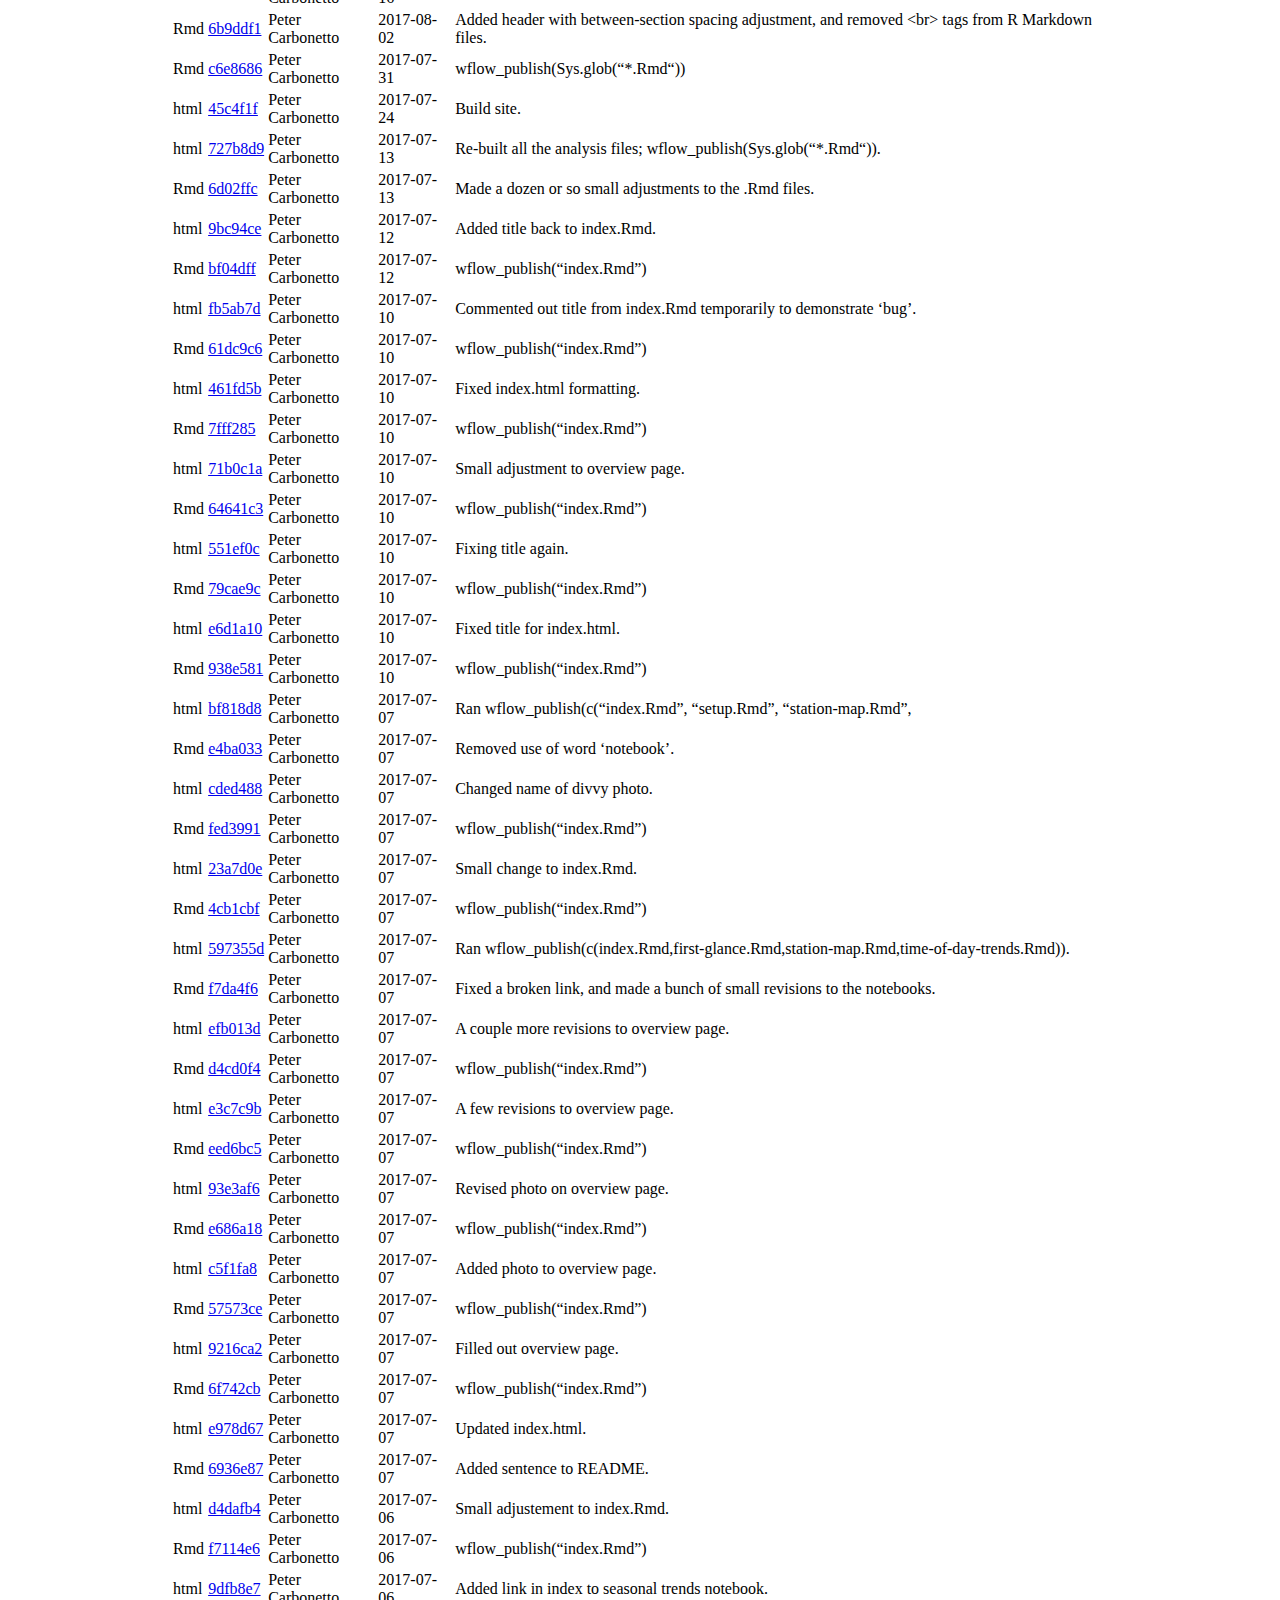
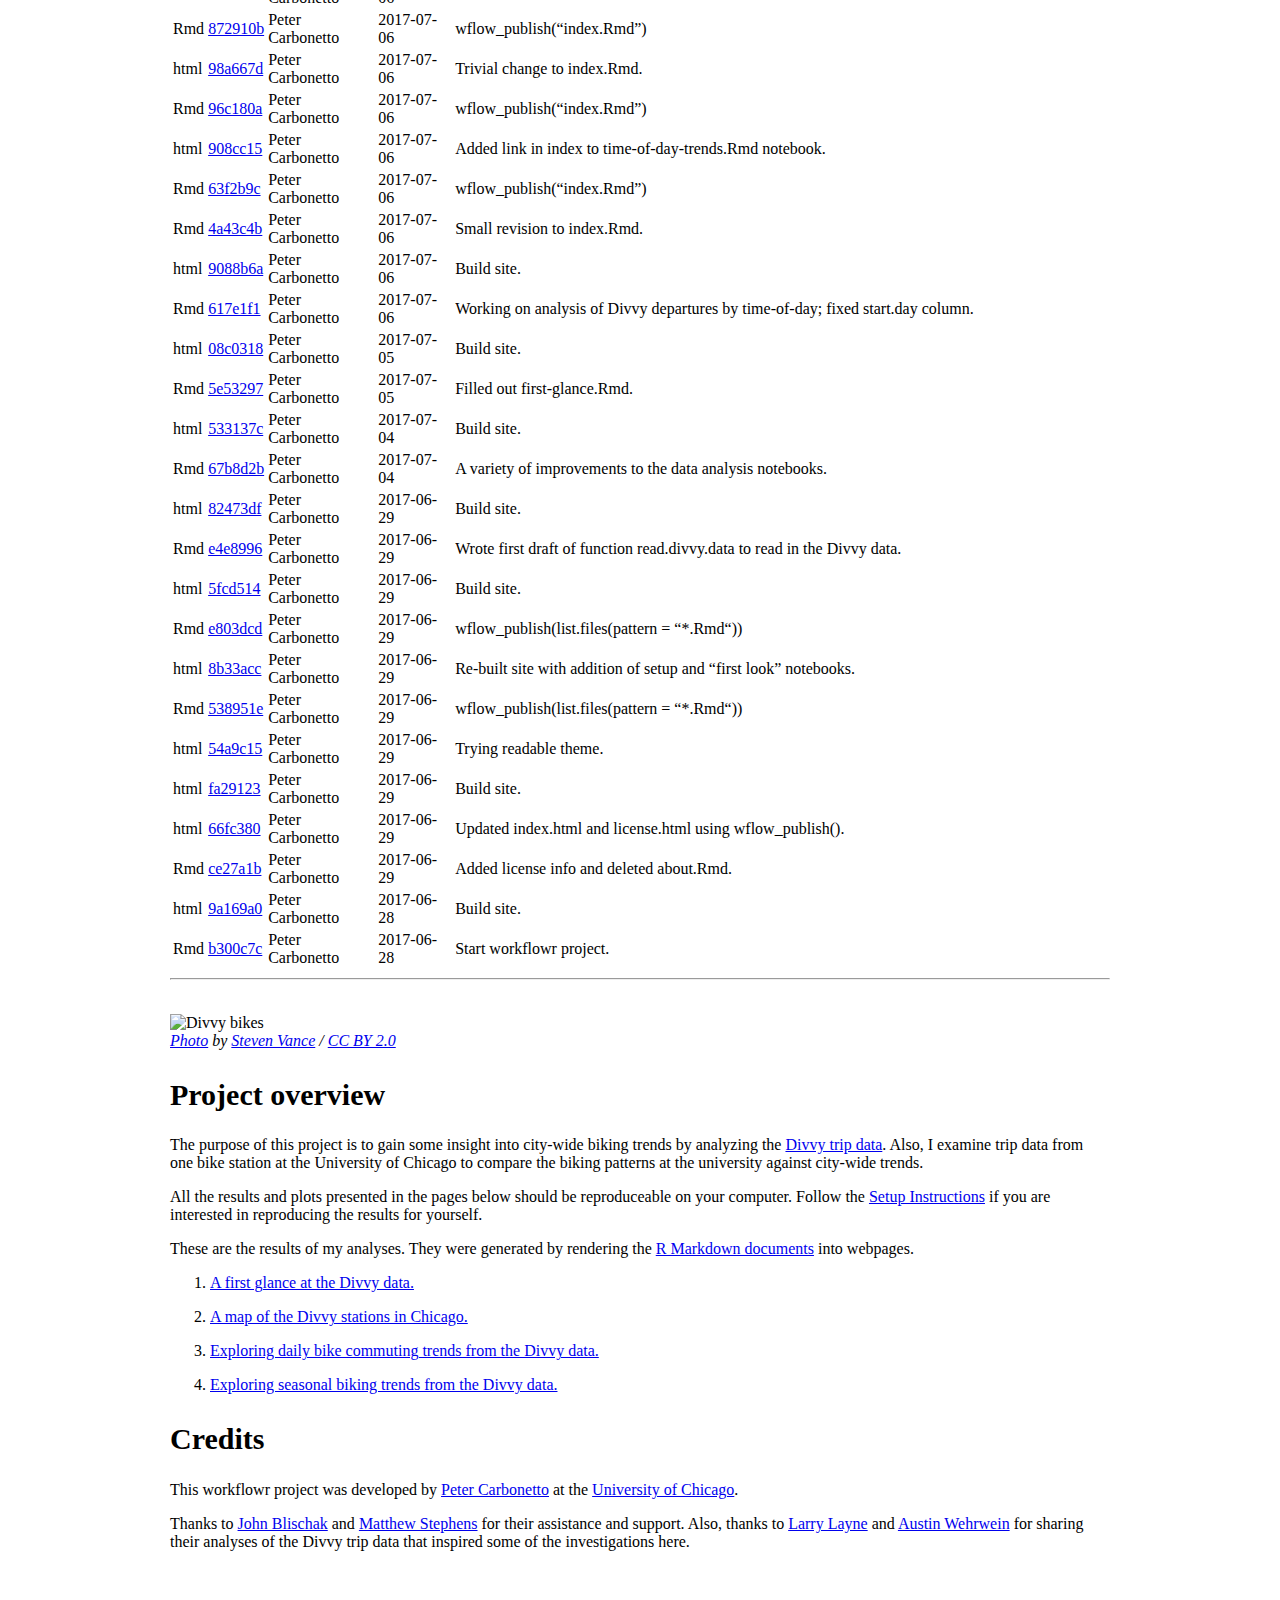
==== commit 5858e395: "Re-built home page with workflowr from dev branch." ====
--- a/docs/index.html
+++ b/docs/index.html
@@ -90,6 +90,9 @@
 }
 .tabbed-pane {
   padding-top: 12px;
+}
+.html-widget {
+  margin-bottom: 20px;
 }
 button.code-folding-btn:focus {
   outline: none;
@@ -203,6 +206,13 @@
 }
 </style>
 
+<!-- Add a small amount of space between sections. -->
+<style type="text/css">
+div.section {
+  padding-top: 12px;
+}
+</style>
+
 <div class="fluid-row" id="header">
 
 
@@ -213,608 +223,57 @@
 </div>
 
 
-<strong>Reproducibility report:</strong>
 <p>
-These results were generated with version <a href="https://github.com/stephenslab/wflow-divvy/tree/1faa524bf8e7987fc708d4eaecbfe5b98866d546" target="_blank">1faa524</a> on 2018-03-07
+<button type="button" class="btn btn-default" data-toggle="collapse" data-target="#workflowr-report">
+<span class="glyphicon glyphicon-list" aria-hidden="true"></span> workflowr <span class="glyphicon glyphicon-ok text-success" aria-hidden="true"></span>
+</button>
+</p>
+<div id="workflowr-report" class="collapse">
+<ul class="nav nav-tabs">
+<li class="active">
+<a data-toggle="tab" href="#details">Details</a>
+</li>
+<li>
+<a data-toggle="tab" href="#report"> Report <span class="glyphicon glyphicon-ok text-success" aria-hidden="true"></span> </a>
+</li>
+<li>
+<a data-toggle="tab" href="#versions">Past versions</a>
+</li>
+</ul>
+<div class="tab-content">
+<div id="details" class="tab-pane fade in active">
+<p>
+<strong>Last updated:</strong> 2019-01-09
 </p>
 <p>
-<strong style="color:blue;">✔ SUCCESS:</strong> The R Markdown file is up-to-date
+This reproducible <a href="http://rmarkdown.rstudio.com">R Markdown</a> analysis was created with <a
+  href="https://github.com/jdblischak/workflowr">workflowr</a> (version 1.1.1.9001). The <em>Report</em> tab describes the reproducibility checks that were applied when the results were created. The <em>Past versions</em> tab lists the development history.
 </p>
-<details> <summary>Click here to see past versions of the R Markdown file:</summary>
-<table style="border-collapse:separate; border-spacing:5px;">
-<thead>
-<tr>
-<th style="text-align:left;">
-Version
-</th>
-<th style="text-align:left;">
-Author
-</th>
-<th style="text-align:left;">
-Date
-</th>
-</tr>
-</thead>
-<tbody>
-<tr>
-<td style="text-align:left;">
-<a href="https://github.com/stephenslab/wflow-divvy/blob/fd6f171e8823d2a24367dae9a7acdab79e58fb13/analysis/index.Rmd" target="_blank">fd6f171</a>
-</td>
-<td style="text-align:left;">
-Peter Carbonetto
-</td>
-<td style="text-align:left;">
-2018-03-07
-</td>
-</tr>
-<tr>
-<td style="text-align:left;">
-<a href="https://github.com/stephenslab/wflow-divvy/blob/c8208732176a65b6fec55709af91de61de9f2238/analysis/index.Rmd" target="_blank">c820873</a>
-</td>
-<td style="text-align:left;">
-Peter Carbonetto
-</td>
-<td style="text-align:left;">
-2018-03-07
-</td>
-</tr>
-<tr>
-<td style="text-align:left;">
-<a href="https://github.com/stephenslab/wflow-divvy/blob/0cf010b7310f22bd66b6d14d8ee1783ed34203b0/analysis/index.Rmd" target="_blank">0cf010b</a>
-</td>
-<td style="text-align:left;">
-Peter Carbonetto
-</td>
-<td style="text-align:left;">
-2018-03-07
-</td>
-</tr>
-<tr>
-<td style="text-align:left;">
-<a href="https://github.com/stephenslab/wflow-divvy/blob/68b680b484f821d7d2cd1dc35c34b0274ac07198/analysis/index.Rmd" target="_blank">68b680b</a>
-</td>
-<td style="text-align:left;">
-Peter Carbonetto
-</td>
-<td style="text-align:left;">
-2018-03-07
-</td>
-</tr>
-<tr>
-<td style="text-align:left;">
-<a href="https://github.com/stephenslab/wflow-divvy/blob/656ce9411c8e917a0a5e9dceaf01adbcf69b8bb2/analysis/index.Rmd" target="_blank">656ce94</a>
-</td>
-<td style="text-align:left;">
-Peter Carbonetto
-</td>
-<td style="text-align:left;">
-2018-03-07
-</td>
-</tr>
-<tr>
-<td style="text-align:left;">
-<a href="https://github.com/stephenslab/wflow-divvy/blob/afc60c81a11771702ab0d1ba4fec44796aae65f6/analysis/index.Rmd" target="_blank">afc60c8</a>
-</td>
-<td style="text-align:left;">
-Peter Carbonetto
-</td>
-<td style="text-align:left;">
-2018-03-07
-</td>
-</tr>
-<tr>
-<td style="text-align:left;">
-<a href="https://github.com/stephenslab/wflow-divvy/blob/6ef22ea5495150f290a4e28d8d6dd269301c59b6/analysis/index.Rmd" target="_blank">6ef22ea</a>
-</td>
-<td style="text-align:left;">
-Peter Carbonetto
-</td>
-<td style="text-align:left;">
-2018-03-07
-</td>
-</tr>
-<tr>
-<td style="text-align:left;">
-<a href="https://github.com/stephenslab/wflow-divvy/blob/bafd5a1c44a3d74ccc2b41a815618249d7705b4c/analysis/index.Rmd" target="_blank">bafd5a1</a>
-</td>
-<td style="text-align:left;">
-Peter Carbonetto
-</td>
-<td style="text-align:left;">
-2018-03-07
-</td>
-</tr>
-<tr>
-<td style="text-align:left;">
-<a href="https://github.com/stephenslab/wflow-divvy/blob/1faa524bf8e7987fc708d4eaecbfe5b98866d546/analysis/index.Rmd" target="_blank">1faa524</a>
-</td>
-<td style="text-align:left;">
-Peter Carbonetto
-</td>
-<td style="text-align:left;">
-2018-03-07
-</td>
-</tr>
-<tr>
-<td style="text-align:left;">
-<a href="https://github.com/stephenslab/wflow-divvy/blob/79862e3bc3e99c3cce1dbdb709a665e5a064aaa3/analysis/index.Rmd" target="_blank">79862e3</a>
-</td>
-<td style="text-align:left;">
-Peter Carbonetto
-</td>
-<td style="text-align:left;">
-2018-03-04
-</td>
-</tr>
-<tr>
-<td style="text-align:left;">
-<a href="https://github.com/stephenslab/wflow-divvy/blob/bb3f479b896d742fa9248b146ee87349b6cd9aac/analysis/index.Rmd" target="_blank">bb3f479</a>
-</td>
-<td style="text-align:left;">
-Peter Carbonetto
-</td>
-<td style="text-align:left;">
-2018-03-04
-</td>
-</tr>
-<tr>
-<td style="text-align:left;">
-<a href="https://github.com/stephenslab/wflow-divvy/blob/a727459bc6b9b478a7fc09ada972637545ba255a/analysis/index.Rmd" target="_blank">a727459</a>
-</td>
-<td style="text-align:left;">
-Peter Carbonetto
-</td>
-<td style="text-align:left;">
-2018-03-04
-</td>
-</tr>
-<tr>
-<td style="text-align:left;">
-<a href="https://github.com/stephenslab/wflow-divvy/blob/46607d61a7235f1e3c0ea33ae35f8b3d03d653ee/analysis/index.Rmd" target="_blank">46607d6</a>
-</td>
-<td style="text-align:left;">
-Peter Carbonetto
-</td>
-<td style="text-align:left;">
-2018-03-04
-</td>
-</tr>
-<tr>
-<td style="text-align:left;">
-<a href="https://github.com/stephenslab/wflow-divvy/blob/25059c7e869740dc9f940489c4f4deeeda9414bd/analysis/index.Rmd" target="_blank">25059c7</a>
-</td>
-<td style="text-align:left;">
-Peter Carbonetto
-</td>
-<td style="text-align:left;">
-2018-03-04
-</td>
-</tr>
-<tr>
-<td style="text-align:left;">
-<a href="https://github.com/stephenslab/wflow-divvy/blob/d7df92fef886a5a72b4d974f2d6971160f4837a3/analysis/index.Rmd" target="_blank">d7df92f</a>
-</td>
-<td style="text-align:left;">
-Peter Carbonetto
-</td>
-<td style="text-align:left;">
-2018-03-04
-</td>
-</tr>
-<tr>
-<td style="text-align:left;">
-<a href="https://github.com/stephenslab/wflow-divvy/blob/2462315440fb962734b57bf91640f33806e45602/analysis/index.Rmd" target="_blank">2462315</a>
-</td>
-<td style="text-align:left;">
-Peter Carbonetto
-</td>
-<td style="text-align:left;">
-2018-03-04
-</td>
-</tr>
-<tr>
-<td style="text-align:left;">
-<a href="https://github.com/stephenslab/wflow-divvy/blob/d42917e3f29f9b4a3b20fa49c0824993a37b65fb/analysis/index.Rmd" target="_blank">d42917e</a>
-</td>
-<td style="text-align:left;">
-Peter Carbonetto
-</td>
-<td style="text-align:left;">
-2018-03-04
-</td>
-</tr>
-<tr>
-<td style="text-align:left;">
-<a href="https://github.com/stephenslab/wflow-divvy/blob/c18057f8275bd8e875aa36e6db4a3326910ed035/analysis/index.Rmd" target="_blank">c18057f</a>
-</td>
-<td style="text-align:left;">
-Peter Carbonetto
-</td>
-<td style="text-align:left;">
-2018-01-30
-</td>
-</tr>
-<tr>
-<td style="text-align:left;">
-<a href="https://github.com/stephenslab/wflow-divvy/blob/d0a1fd2be9c95b03f45818c4630ccd0416bef51d/analysis/index.Rmd" target="_blank">d0a1fd2</a>
-</td>
-<td style="text-align:left;">
-Peter Carbonetto
-</td>
-<td style="text-align:left;">
-2017-11-16
-</td>
-</tr>
-<tr>
-<td style="text-align:left;">
-<a href="https://github.com/stephenslab/wflow-divvy/blob/6b9ddf1669eaae0911b0940de25d3b8c62d1f30f/analysis/index.Rmd" target="_blank">6b9ddf1</a>
-</td>
-<td style="text-align:left;">
-Peter Carbonetto
-</td>
-<td style="text-align:left;">
-2017-08-02
-</td>
-</tr>
-<tr>
-<td style="text-align:left;">
-<a href="https://github.com/stephenslab/wflow-divvy/blob/f3f522b5b25b6eed7fa023a8bbbcd9188b9635ce/analysis/index.Rmd" target="_blank">f3f522b</a>
-</td>
-<td style="text-align:left;">
-Peter Carbonetto
-</td>
-<td style="text-align:left;">
-2017-07-31
-</td>
-</tr>
-<tr>
-<td style="text-align:left;">
-<a href="https://github.com/stephenslab/wflow-divvy/blob/c6e868616fc34d7fe772ccf01c2cd3b7da81b987/analysis/index.Rmd" target="_blank">c6e8686</a>
-</td>
-<td style="text-align:left;">
-Peter Carbonetto
-</td>
-<td style="text-align:left;">
-2017-07-31
-</td>
-</tr>
-<tr>
-<td style="text-align:left;">
-<a href="https://github.com/stephenslab/wflow-divvy/blob/6d02ffc0b43bde32d70d2912d46b951034d319ae/analysis/index.Rmd" target="_blank">6d02ffc</a>
-</td>
-<td style="text-align:left;">
-Peter Carbonetto
-</td>
-<td style="text-align:left;">
-2017-07-13
-</td>
-</tr>
-<tr>
-<td style="text-align:left;">
-<a href="https://github.com/stephenslab/wflow-divvy/blob/bf04dffb33a4f5db435f432bfa369068678ef4f0/analysis/index.Rmd" target="_blank">bf04dff</a>
-</td>
-<td style="text-align:left;">
-Peter Carbonetto
-</td>
-<td style="text-align:left;">
-2017-07-12
-</td>
-</tr>
-<tr>
-<td style="text-align:left;">
-<a href="https://github.com/stephenslab/wflow-divvy/blob/938e5811e1d4bacd1d69c38dcbae5899606a962a/analysis/index.Rmd" target="_blank">938e581</a>
-</td>
-<td style="text-align:left;">
-Peter Carbonetto
-</td>
-<td style="text-align:left;">
-2017-07-10
-</td>
-</tr>
-<tr>
-<td style="text-align:left;">
-<a href="https://github.com/stephenslab/wflow-divvy/blob/79cae9c670441c67889bc555e1826e929c44b092/analysis/index.Rmd" target="_blank">79cae9c</a>
-</td>
-<td style="text-align:left;">
-Peter Carbonetto
-</td>
-<td style="text-align:left;">
-2017-07-10
-</td>
-</tr>
-<tr>
-<td style="text-align:left;">
-<a href="https://github.com/stephenslab/wflow-divvy/blob/64641c393046c3c2d40353db2c92fb5f4b152842/analysis/index.Rmd" target="_blank">64641c3</a>
-</td>
-<td style="text-align:left;">
-Peter Carbonetto
-</td>
-<td style="text-align:left;">
-2017-07-10
-</td>
-</tr>
-<tr>
-<td style="text-align:left;">
-<a href="https://github.com/stephenslab/wflow-divvy/blob/7fff285883d0fc68cf0e899f3f20935cafdee6e1/analysis/index.Rmd" target="_blank">7fff285</a>
-</td>
-<td style="text-align:left;">
-Peter Carbonetto
-</td>
-<td style="text-align:left;">
-2017-07-10
-</td>
-</tr>
-<tr>
-<td style="text-align:left;">
-<a href="https://github.com/stephenslab/wflow-divvy/blob/61dc9c62a4bc7eadcff9ca09ea059b5465869d7c/analysis/index.Rmd" target="_blank">61dc9c6</a>
-</td>
-<td style="text-align:left;">
-Peter Carbonetto
-</td>
-<td style="text-align:left;">
-2017-07-10
-</td>
-</tr>
-<tr>
-<td style="text-align:left;">
-<a href="https://github.com/stephenslab/wflow-divvy/blob/6936e8710fa15bf2b79be8c3ecd55bc56fc7b233/analysis/index.Rmd" target="_blank">6936e87</a>
-</td>
-<td style="text-align:left;">
-Peter Carbonetto
-</td>
-<td style="text-align:left;">
-2017-07-07
-</td>
-</tr>
-<tr>
-<td style="text-align:left;">
-<a href="https://github.com/stephenslab/wflow-divvy/blob/6f742cb3334037ee8fc93a0ded1ff798ad7cb40f/analysis/index.Rmd" target="_blank">6f742cb</a>
-</td>
-<td style="text-align:left;">
-Peter Carbonetto
-</td>
-<td style="text-align:left;">
-2017-07-07
-</td>
-</tr>
-<tr>
-<td style="text-align:left;">
-<a href="https://github.com/stephenslab/wflow-divvy/blob/57573ce9798692f9e278a55518640adc97033132/analysis/index.Rmd" target="_blank">57573ce</a>
-</td>
-<td style="text-align:left;">
-Peter Carbonetto
-</td>
-<td style="text-align:left;">
-2017-07-07
-</td>
-</tr>
-<tr>
-<td style="text-align:left;">
-<a href="https://github.com/stephenslab/wflow-divvy/blob/e686a189eee23163735e7f75541f7a42c68a748e/analysis/index.Rmd" target="_blank">e686a18</a>
-</td>
-<td style="text-align:left;">
-Peter Carbonetto
-</td>
-<td style="text-align:left;">
-2017-07-07
-</td>
-</tr>
-<tr>
-<td style="text-align:left;">
-<a href="https://github.com/stephenslab/wflow-divvy/blob/eed6bc5e11e789d0ae6071f10ae29e01d02aadcf/analysis/index.Rmd" target="_blank">eed6bc5</a>
-</td>
-<td style="text-align:left;">
-Peter Carbonetto
-</td>
-<td style="text-align:left;">
-2017-07-07
-</td>
-</tr>
-<tr>
-<td style="text-align:left;">
-<a href="https://github.com/stephenslab/wflow-divvy/blob/d4cd0f43937726240785c42d9b5d7dac6457ff88/analysis/index.Rmd" target="_blank">d4cd0f4</a>
-</td>
-<td style="text-align:left;">
-Peter Carbonetto
-</td>
-<td style="text-align:left;">
-2017-07-07
-</td>
-</tr>
-<tr>
-<td style="text-align:left;">
-<a href="https://github.com/stephenslab/wflow-divvy/blob/f7da4f672203b8b3fdafc2ac2024cbf6405e055c/analysis/index.Rmd" target="_blank">f7da4f6</a>
-</td>
-<td style="text-align:left;">
-Peter Carbonetto
-</td>
-<td style="text-align:left;">
-2017-07-07
-</td>
-</tr>
-<tr>
-<td style="text-align:left;">
-<a href="https://github.com/stephenslab/wflow-divvy/blob/4cb1cbfceaf45533afc592c7ab870311b8d7b667/analysis/index.Rmd" target="_blank">4cb1cbf</a>
-</td>
-<td style="text-align:left;">
-Peter Carbonetto
-</td>
-<td style="text-align:left;">
-2017-07-07
-</td>
-</tr>
-<tr>
-<td style="text-align:left;">
-<a href="https://github.com/stephenslab/wflow-divvy/blob/fed3991e6c3a2bf5c6de562e15f4ede5e3b5b003/analysis/index.Rmd" target="_blank">fed3991</a>
-</td>
-<td style="text-align:left;">
-Peter Carbonetto
-</td>
-<td style="text-align:left;">
-2017-07-07
-</td>
-</tr>
-<tr>
-<td style="text-align:left;">
-<a href="https://github.com/stephenslab/wflow-divvy/blob/e4ba03348a35b6432945764452be471807e478ae/analysis/index.Rmd" target="_blank">e4ba033</a>
-</td>
-<td style="text-align:left;">
-Peter Carbonetto
-</td>
-<td style="text-align:left;">
-2017-07-07
-</td>
-</tr>
-<tr>
-<td style="text-align:left;">
-<a href="https://github.com/stephenslab/wflow-divvy/blob/617e1f17a02ee82ff5163bfb4596d64472dddff3/analysis/index.Rmd" target="_blank">617e1f1</a>
-</td>
-<td style="text-align:left;">
-Peter Carbonetto
-</td>
-<td style="text-align:left;">
-2017-07-06
-</td>
-</tr>
-<tr>
-<td style="text-align:left;">
-<a href="https://github.com/stephenslab/wflow-divvy/blob/4a43c4b9c456026c050d6f7d827ac4c3b41d3c09/analysis/index.Rmd" target="_blank">4a43c4b</a>
-</td>
-<td style="text-align:left;">
-Peter Carbonetto
-</td>
-<td style="text-align:left;">
-2017-07-06
-</td>
-</tr>
-<tr>
-<td style="text-align:left;">
-<a href="https://github.com/stephenslab/wflow-divvy/blob/63f2b9c4cb2b00b0526abb1a681d85a55cd1472d/analysis/index.Rmd" target="_blank">63f2b9c</a>
-</td>
-<td style="text-align:left;">
-Peter Carbonetto
-</td>
-<td style="text-align:left;">
-2017-07-06
-</td>
-</tr>
-<tr>
-<td style="text-align:left;">
-<a href="https://github.com/stephenslab/wflow-divvy/blob/96c180a2c2cfcb7518d1de3cdcfdcf6531ef2aba/analysis/index.Rmd" target="_blank">96c180a</a>
-</td>
-<td style="text-align:left;">
-Peter Carbonetto
-</td>
-<td style="text-align:left;">
-2017-07-06
-</td>
-</tr>
-<tr>
-<td style="text-align:left;">
-<a href="https://github.com/stephenslab/wflow-divvy/blob/872910bb4fa33f22686aae94ffd7c100b07a2b8b/analysis/index.Rmd" target="_blank">872910b</a>
-</td>
-<td style="text-align:left;">
-Peter Carbonetto
-</td>
-<td style="text-align:left;">
-2017-07-06
-</td>
-</tr>
-<tr>
-<td style="text-align:left;">
-<a href="https://github.com/stephenslab/wflow-divvy/blob/f7114e6bdf4ece77af0a29e83f449355bd52b1dc/analysis/index.Rmd" target="_blank">f7114e6</a>
-</td>
-<td style="text-align:left;">
-Peter Carbonetto
-</td>
-<td style="text-align:left;">
-2017-07-06
-</td>
-</tr>
-<tr>
-<td style="text-align:left;">
-<a href="https://github.com/stephenslab/wflow-divvy/blob/5e5329742ab89457b6230065a15f7a4c2f578e3c/analysis/index.Rmd" target="_blank">5e53297</a>
-</td>
-<td style="text-align:left;">
-Peter Carbonetto
-</td>
-<td style="text-align:left;">
-2017-07-05
-</td>
-</tr>
-<tr>
-<td style="text-align:left;">
-<a href="https://github.com/stephenslab/wflow-divvy/blob/67b8d2bbfd5a863bea571a9c8d36903b86c8a395/analysis/index.Rmd" target="_blank">67b8d2b</a>
-</td>
-<td style="text-align:left;">
-Peter Carbonetto
-</td>
-<td style="text-align:left;">
-2017-07-04
-</td>
-</tr>
-<tr>
-<td style="text-align:left;">
-<a href="https://github.com/stephenslab/wflow-divvy/blob/ce27a1b640d0ff31b0b8dbd876bbf2bf8c99635d/analysis/index.Rmd" target="_blank">ce27a1b</a>
-</td>
-<td style="text-align:left;">
-Peter Carbonetto
-</td>
-<td style="text-align:left;">
-2017-06-29
-</td>
-</tr>
-<tr>
-<td style="text-align:left;">
-<a href="https://github.com/stephenslab/wflow-divvy/blob/538951e0e30a5cf8fac46d410dd01500b9100521/analysis/index.Rmd" target="_blank">538951e</a>
-</td>
-<td style="text-align:left;">
-Peter Carbonetto
-</td>
-<td style="text-align:left;">
-2017-06-29
-</td>
-</tr>
-<tr>
-<td style="text-align:left;">
-<a href="https://github.com/stephenslab/wflow-divvy/blob/e803dcdd1f452963e12d9cfde44bf4f8b2f5ce7c/analysis/index.Rmd" target="_blank">e803dcd</a>
-</td>
-<td style="text-align:left;">
-Peter Carbonetto
-</td>
-<td style="text-align:left;">
-2017-06-29
-</td>
-</tr>
-<tr>
-<td style="text-align:left;">
-<a href="https://github.com/stephenslab/wflow-divvy/blob/e4e8996f0443130e874dbd3bc2b8d2c9b234c6c9/analysis/index.Rmd" target="_blank">e4e8996</a>
-</td>
-<td style="text-align:left;">
-Peter Carbonetto
-</td>
-<td style="text-align:left;">
-2017-06-29
-</td>
-</tr>
-<tr>
-<td style="text-align:left;">
-<a href="https://github.com/stephenslab/wflow-divvy/blob/b300c7c161b343a74a3d5eec2cacbebc8668ce70/analysis/index.Rmd" target="_blank">b300c7c</a>
-</td>
-<td style="text-align:left;">
-Peter Carbonetto
-</td>
-<td style="text-align:left;">
-2017-06-28
-</td>
-</tr>
-</tbody>
-</table>
-</details>
-<p>
-<strong style="color:blue;">✔ SUCCESS:</strong> These results were generated in a clean R environment
-</p>
-<details> <summary>Click here to see the status of the Git repository:</summary>
+<hr>
+</div>
+<div id="report" class="tab-pane fade">
+<div id="workflowr-checks" class="panel-group">
+<div class="panel panel-default">
+<div class="panel-heading">
+<h4 class="panel-title">
+<a data-toggle="collapse" data-parent="#workflowr-checks" href="#strongRMarkdownfilestronguptodate"> <span class="glyphicon glyphicon-ok text-success" aria-hidden="true"></span> <strong>R Markdown file:</strong> up-to-date </a>
+</h4>
+</div>
+<div id="strongRMarkdownfilestronguptodate" class="panel-collapse collapse">
+<div class="panel-body">
+<p>Great! Since the R Markdown file has been committed to the Git repository, you know the exact version of the code that produced these results.</p>
+</div>
+</div>
+</div>
+<div class="panel panel-default">
+<div class="panel-heading">
+<h4 class="panel-title">
+<a data-toggle="collapse" data-parent="#workflowr-checks" href="#strongRepositoryversionstrongahrefhttpsgithubcomstephenslabwflowdivvytreec33a53d52cb8224f158101d75f172e6279052278targetblankc33a53da"> <span class="glyphicon glyphicon-ok text-success" aria-hidden="true"></span> <strong>Repository version:</strong> <a href="https://github.com/stephenslab/wflow-divvy/tree/c33a53d52cb8224f158101d75f172e6279052278" target="_blank">c33a53d</a> </a>
+</h4>
+</div>
+<div id="strongRepositoryversionstrongahrefhttpsgithubcomstephenslabwflowdivvytreec33a53d52cb8224f158101d75f172e6279052278targetblankc33a53da" class="panel-collapse collapse">
+<div class="panel-body">
+Great! You are using Git for version control. Tracking code development and connecting the code version to the results is critical for reproducibility. The version displayed above was the version of the Git repository at the time these results were generated. <br><br> Note that you need to be careful to ensure that all relevant files for the analysis have been committed to Git prior to generating the results (you can use <code>wflow_publish</code> or <code>wflow_git_commit</code>). workflowr only checks the R Markdown file, but you know if there are other scripts or data files that it depends on. Below is the status of the Git repository when the results were generated:
 <pre><code>
 Ignored files:
     Ignored:    .DS_Store
@@ -832,25 +291,1306 @@
     Ignored:    data/data.tar.gz
     Ignored:    docs/.DS_Store
 
-Untracked files:
-    Untracked:  docs/seasonal-trends_files/figure-html/plot-trips-by-day-1.png
-    Untracked:  docs/seasonal-trends_files/figure-html/plot-trips-by-week-1.png
-    Untracked:  docs/seasonal-trends_files/figure-html/plot-trips-by-week-uchicago-1.png
-
-Unstaged changes:
-    Modified:   analysis/first-glance.Rmd
-    Modified:   analysis/station-map.Rmd
-
 </code></pre>
-</details>
+<p>Note that any generated files, e.g. HTML, png, CSS, etc., are not included in this status report because it is ok for generated content to have uncommitted changes.</p>
+</div>
+</div>
+</div>
+</div>
+<hr>
+</div>
+<div id="versions" class="tab-pane fade">
+
 <p>
-<strong style="color:blue;">✔ SUCCESS:</strong> These results were generated with the seed 1
+These are the previous versions of the R Markdown and HTML files. If you’ve configured a remote Git repository (see <code>?wflow_git_remote</code>), click on the hyperlinks in the table below to view them.
 </p>
-<p>
-<strong style="color:red;">✖ WARNING:</strong> The session information was <strong>not</strong> recorded at the end of the analysis
-</p>
-<hr />
-<!-- Update knitr chunk options -->
+<div class="table-responsive">
+<table class="table table-condensed table-hover">
+<thead>
+<tr>
+<th>
+File
+</th>
+<th>
+Version
+</th>
+<th>
+Author
+</th>
+<th>
+Date
+</th>
+<th>
+Message
+</th>
+</tr>
+</thead>
+<tbody>
+<tr>
+<td>
+Rmd
+</td>
+<td>
+<a href="https://github.com/stephenslab/wflow-divvy/blob/ab84173e1be9d42b9b12eb9f8d314ad3b4c5e717/analysis/index.Rmd" target="_blank">ab84173</a>
+</td>
+<td>
+Peter Carbonetto
+</td>
+<td>
+2018-05-07
+</td>
+<td>
+Small adjustment to YAML header in index.Rmd.
+</td>
+</tr>
+<tr>
+<td>
+html
+</td>
+<td>
+<a href="https://cdn.rawgit.com/stephenslab/wflow-divvy/df8858b92dad0752f2f299c768350fc0a7eed75c/docs/index.html" target="_blank">df8858b</a>
+</td>
+<td>
+Peter Carbonetto
+</td>
+<td>
+2018-05-07
+</td>
+<td>
+Re-built index and setup pages to test; fixed some indenting in _site.yml.
+</td>
+</tr>
+<tr>
+<td>
+html
+</td>
+<td>
+<a href="https://cdn.rawgit.com/stephenslab/wflow-divvy/55cd7b0e83f803ec980248180be57f04f48e8d2b/docs/index.html" target="_blank">55cd7b0</a>
+</td>
+<td>
+Peter Carbonetto
+</td>
+<td>
+2018-04-14
+</td>
+<td>
+Re-built index and license pages with workflowr v0.11.0.9000.
+</td>
+</tr>
+<tr>
+<td>
+Rmd
+</td>
+<td>
+<a href="https://github.com/stephenslab/wflow-divvy/blob/4643632ec0f0a30a3f5733f08454f8703da1bb76/analysis/index.Rmd" target="_blank">4643632</a>
+</td>
+<td>
+Peter Carbonetto
+</td>
+<td>
+2018-04-14
+</td>
+<td>
+wflow_publish(c(“index.Rmd”, “license.Rmd”))
+</td>
+</tr>
+<tr>
+<td>
+Rmd
+</td>
+<td>
+<a href="https://github.com/stephenslab/wflow-divvy/blob/891978b6a68b86fdb25b122bd4e7c76977886010/analysis/index.Rmd" target="_blank">891978b</a>
+</td>
+<td>
+Peter Carbonetto
+</td>
+<td>
+2018-03-09
+</td>
+<td>
+wflow_publish(c(“index.Rmd”, “setup.Rmd”, “license.Rmd”))
+</td>
+</tr>
+<tr>
+<td>
+Rmd
+</td>
+<td>
+<a href="https://github.com/stephenslab/wflow-divvy/blob/c18057f8275bd8e875aa36e6db4a3326910ed035/analysis/index.Rmd" target="_blank">c18057f</a>
+</td>
+<td>
+Peter Carbonetto
+</td>
+<td>
+2018-01-30
+</td>
+<td>
+wflow_publish(“index.Rmd”)
+</td>
+</tr>
+<tr>
+<td>
+html
+</td>
+<td>
+<a href="https://cdn.rawgit.com/stephenslab/wflow-divvy/b32e83313772ae727452641f7098359fcf80317d/docs/index.html" target="_blank">b32e833</a>
+</td>
+<td>
+Peter Carbonetto
+</td>
+<td>
+2018-01-18
+</td>
+<td>
+Re-built all webpages using workflowr v0.1.0.
+</td>
+</tr>
+<tr>
+<td>
+html
+</td>
+<td>
+<a href="https://cdn.rawgit.com/stephenslab/wflow-divvy/ef26c39dd62c3897e3df3a2d4ae1afe3e2f080e6/docs/index.html" target="_blank">ef26c39</a>
+</td>
+<td>
+Peter Carbonetto
+</td>
+<td>
+2017-11-16
+</td>
+<td>
+Adjusted footer and re-built index.html.
+</td>
+</tr>
+<tr>
+<td>
+html
+</td>
+<td>
+<a href="https://cdn.rawgit.com/stephenslab/wflow-divvy/3502da788d0d156e509c7a6dd6803dc75e91e0e7/docs/index.html" target="_blank">3502da7</a>
+</td>
+<td>
+Peter Carbonetto
+</td>
+<td>
+2017-11-16
+</td>
+<td>
+Re-built index.Rmd with workflowr v0.8.0.
+</td>
+</tr>
+<tr>
+<td>
+Rmd
+</td>
+<td>
+<a href="https://github.com/stephenslab/wflow-divvy/blob/d0a1fd2be9c95b03f45818c4630ccd0416bef51d/analysis/index.Rmd" target="_blank">d0a1fd2</a>
+</td>
+<td>
+Peter Carbonetto
+</td>
+<td>
+2017-11-16
+</td>
+<td>
+wflow_publish(“analysis/index.Rmd”)
+</td>
+</tr>
+<tr>
+<td>
+Rmd
+</td>
+<td>
+<a href="https://github.com/stephenslab/wflow-divvy/blob/6b9ddf1669eaae0911b0940de25d3b8c62d1f30f/analysis/index.Rmd" target="_blank">6b9ddf1</a>
+</td>
+<td>
+Peter Carbonetto
+</td>
+<td>
+2017-08-02
+</td>
+<td>
+Added header with between-section spacing adjustment, and removed &lt;br&gt; tags from R Markdown files.
+</td>
+</tr>
+<tr>
+<td>
+Rmd
+</td>
+<td>
+<a href="https://github.com/stephenslab/wflow-divvy/blob/c6e868616fc34d7fe772ccf01c2cd3b7da81b987/analysis/index.Rmd" target="_blank">c6e8686</a>
+</td>
+<td>
+Peter Carbonetto
+</td>
+<td>
+2017-07-31
+</td>
+<td>
+wflow_publish(Sys.glob(“*.Rmd“))
+</td>
+</tr>
+<tr>
+<td>
+html
+</td>
+<td>
+<a href="https://cdn.rawgit.com/stephenslab/wflow-divvy/45c4f1f371eec934707be776675bd7dddb2de443/docs/index.html" target="_blank">45c4f1f</a>
+</td>
+<td>
+Peter Carbonetto
+</td>
+<td>
+2017-07-24
+</td>
+<td>
+Build site.
+</td>
+</tr>
+<tr>
+<td>
+html
+</td>
+<td>
+<a href="https://cdn.rawgit.com/stephenslab/wflow-divvy/727b8d932f6f0a15657840fde5c82932e2cb7963/docs/index.html" target="_blank">727b8d9</a>
+</td>
+<td>
+Peter Carbonetto
+</td>
+<td>
+2017-07-13
+</td>
+<td>
+Re-built all the analysis files; wflow_publish(Sys.glob(“*.Rmd“)).
+</td>
+</tr>
+<tr>
+<td>
+Rmd
+</td>
+<td>
+<a href="https://github.com/stephenslab/wflow-divvy/blob/6d02ffc0b43bde32d70d2912d46b951034d319ae/analysis/index.Rmd" target="_blank">6d02ffc</a>
+</td>
+<td>
+Peter Carbonetto
+</td>
+<td>
+2017-07-13
+</td>
+<td>
+Made a dozen or so small adjustments to the .Rmd files.
+</td>
+</tr>
+<tr>
+<td>
+html
+</td>
+<td>
+<a href="https://cdn.rawgit.com/stephenslab/wflow-divvy/9bc94ce51c3e501d7bcafa4c06a4776caaafee9d/docs/index.html" target="_blank">9bc94ce</a>
+</td>
+<td>
+Peter Carbonetto
+</td>
+<td>
+2017-07-12
+</td>
+<td>
+Added title back to index.Rmd.
+</td>
+</tr>
+<tr>
+<td>
+Rmd
+</td>
+<td>
+<a href="https://github.com/stephenslab/wflow-divvy/blob/bf04dffb33a4f5db435f432bfa369068678ef4f0/analysis/index.Rmd" target="_blank">bf04dff</a>
+</td>
+<td>
+Peter Carbonetto
+</td>
+<td>
+2017-07-12
+</td>
+<td>
+wflow_publish(“index.Rmd”)
+</td>
+</tr>
+<tr>
+<td>
+html
+</td>
+<td>
+<a href="https://cdn.rawgit.com/stephenslab/wflow-divvy/fb5ab7d3cb9a496afd4996ca945f390d3df899e0/docs/index.html" target="_blank">fb5ab7d</a>
+</td>
+<td>
+Peter Carbonetto
+</td>
+<td>
+2017-07-10
+</td>
+<td>
+Commented out title from index.Rmd temporarily to demonstrate ‘bug’.
+</td>
+</tr>
+<tr>
+<td>
+Rmd
+</td>
+<td>
+<a href="https://github.com/stephenslab/wflow-divvy/blob/61dc9c62a4bc7eadcff9ca09ea059b5465869d7c/analysis/index.Rmd" target="_blank">61dc9c6</a>
+</td>
+<td>
+Peter Carbonetto
+</td>
+<td>
+2017-07-10
+</td>
+<td>
+wflow_publish(“index.Rmd”)
+</td>
+</tr>
+<tr>
+<td>
+html
+</td>
+<td>
+<a href="https://cdn.rawgit.com/stephenslab/wflow-divvy/461fd5b77d814226dd13bb1f5659694a096fe378/docs/index.html" target="_blank">461fd5b</a>
+</td>
+<td>
+Peter Carbonetto
+</td>
+<td>
+2017-07-10
+</td>
+<td>
+Fixed index.html formatting.
+</td>
+</tr>
+<tr>
+<td>
+Rmd
+</td>
+<td>
+<a href="https://github.com/stephenslab/wflow-divvy/blob/7fff285883d0fc68cf0e899f3f20935cafdee6e1/analysis/index.Rmd" target="_blank">7fff285</a>
+</td>
+<td>
+Peter Carbonetto
+</td>
+<td>
+2017-07-10
+</td>
+<td>
+wflow_publish(“index.Rmd”)
+</td>
+</tr>
+<tr>
+<td>
+html
+</td>
+<td>
+<a href="https://cdn.rawgit.com/stephenslab/wflow-divvy/71b0c1a1cd78d92b4ee3da1b3b2b42b6b7b6389e/docs/index.html" target="_blank">71b0c1a</a>
+</td>
+<td>
+Peter Carbonetto
+</td>
+<td>
+2017-07-10
+</td>
+<td>
+Small adjustment to overview page.
+</td>
+</tr>
+<tr>
+<td>
+Rmd
+</td>
+<td>
+<a href="https://github.com/stephenslab/wflow-divvy/blob/64641c393046c3c2d40353db2c92fb5f4b152842/analysis/index.Rmd" target="_blank">64641c3</a>
+</td>
+<td>
+Peter Carbonetto
+</td>
+<td>
+2017-07-10
+</td>
+<td>
+wflow_publish(“index.Rmd”)
+</td>
+</tr>
+<tr>
+<td>
+html
+</td>
+<td>
+<a href="https://cdn.rawgit.com/stephenslab/wflow-divvy/551ef0c0b0845ffa7769d249fe8aa57ed1d6886e/docs/index.html" target="_blank">551ef0c</a>
+</td>
+<td>
+Peter Carbonetto
+</td>
+<td>
+2017-07-10
+</td>
+<td>
+Fixing title again.
+</td>
+</tr>
+<tr>
+<td>
+Rmd
+</td>
+<td>
+<a href="https://github.com/stephenslab/wflow-divvy/blob/79cae9c670441c67889bc555e1826e929c44b092/analysis/index.Rmd" target="_blank">79cae9c</a>
+</td>
+<td>
+Peter Carbonetto
+</td>
+<td>
+2017-07-10
+</td>
+<td>
+wflow_publish(“index.Rmd”)
+</td>
+</tr>
+<tr>
+<td>
+html
+</td>
+<td>
+<a href="https://cdn.rawgit.com/stephenslab/wflow-divvy/e6d1a103e8e0490979baf20d7f03c615362a9ebb/docs/index.html" target="_blank">e6d1a10</a>
+</td>
+<td>
+Peter Carbonetto
+</td>
+<td>
+2017-07-10
+</td>
+<td>
+Fixed title for index.html.
+</td>
+</tr>
+<tr>
+<td>
+Rmd
+</td>
+<td>
+<a href="https://github.com/stephenslab/wflow-divvy/blob/938e5811e1d4bacd1d69c38dcbae5899606a962a/analysis/index.Rmd" target="_blank">938e581</a>
+</td>
+<td>
+Peter Carbonetto
+</td>
+<td>
+2017-07-10
+</td>
+<td>
+wflow_publish(“index.Rmd”)
+</td>
+</tr>
+<tr>
+<td>
+html
+</td>
+<td>
+<a href="https://cdn.rawgit.com/stephenslab/wflow-divvy/bf818d815f55eab9355c820302e1ac1b83bc023e/docs/index.html" target="_blank">bf818d8</a>
+</td>
+<td>
+Peter Carbonetto
+</td>
+<td>
+2017-07-07
+</td>
+<td>
+Ran wflow_publish(c(“index.Rmd”, “setup.Rmd”, “station-map.Rmd”,
+</td>
+</tr>
+<tr>
+<td>
+Rmd
+</td>
+<td>
+<a href="https://github.com/stephenslab/wflow-divvy/blob/e4ba03348a35b6432945764452be471807e478ae/analysis/index.Rmd" target="_blank">e4ba033</a>
+</td>
+<td>
+Peter Carbonetto
+</td>
+<td>
+2017-07-07
+</td>
+<td>
+Removed use of word ‘notebook’.
+</td>
+</tr>
+<tr>
+<td>
+html
+</td>
+<td>
+<a href="https://cdn.rawgit.com/stephenslab/wflow-divvy/cded488c1ee7945c52d572a51b2148a277813a9b/docs/index.html" target="_blank">cded488</a>
+</td>
+<td>
+Peter Carbonetto
+</td>
+<td>
+2017-07-07
+</td>
+<td>
+Changed name of divvy photo.
+</td>
+</tr>
+<tr>
+<td>
+Rmd
+</td>
+<td>
+<a href="https://github.com/stephenslab/wflow-divvy/blob/fed3991e6c3a2bf5c6de562e15f4ede5e3b5b003/analysis/index.Rmd" target="_blank">fed3991</a>
+</td>
+<td>
+Peter Carbonetto
+</td>
+<td>
+2017-07-07
+</td>
+<td>
+wflow_publish(“index.Rmd”)
+</td>
+</tr>
+<tr>
+<td>
+html
+</td>
+<td>
+<a href="https://cdn.rawgit.com/stephenslab/wflow-divvy/23a7d0e1eb68c795b106130da627576ad7a97350/docs/index.html" target="_blank">23a7d0e</a>
+</td>
+<td>
+Peter Carbonetto
+</td>
+<td>
+2017-07-07
+</td>
+<td>
+Small change to index.Rmd.
+</td>
+</tr>
+<tr>
+<td>
+Rmd
+</td>
+<td>
+<a href="https://github.com/stephenslab/wflow-divvy/blob/4cb1cbfceaf45533afc592c7ab870311b8d7b667/analysis/index.Rmd" target="_blank">4cb1cbf</a>
+</td>
+<td>
+Peter Carbonetto
+</td>
+<td>
+2017-07-07
+</td>
+<td>
+wflow_publish(“index.Rmd”)
+</td>
+</tr>
+<tr>
+<td>
+html
+</td>
+<td>
+<a href="https://cdn.rawgit.com/stephenslab/wflow-divvy/597355da8ce6dbb8dc47039d55ae25b2e0da14b0/docs/index.html" target="_blank">597355d</a>
+</td>
+<td>
+Peter Carbonetto
+</td>
+<td>
+2017-07-07
+</td>
+<td>
+Ran wflow_publish(c(index.Rmd,first-glance.Rmd,station-map.Rmd,time-of-day-trends.Rmd)).
+</td>
+</tr>
+<tr>
+<td>
+Rmd
+</td>
+<td>
+<a href="https://github.com/stephenslab/wflow-divvy/blob/f7da4f672203b8b3fdafc2ac2024cbf6405e055c/analysis/index.Rmd" target="_blank">f7da4f6</a>
+</td>
+<td>
+Peter Carbonetto
+</td>
+<td>
+2017-07-07
+</td>
+<td>
+Fixed a broken link, and made a bunch of small revisions to the notebooks.
+</td>
+</tr>
+<tr>
+<td>
+html
+</td>
+<td>
+<a href="https://cdn.rawgit.com/stephenslab/wflow-divvy/efb013d0dab693bbbff2db847ff8191c97148b48/docs/index.html" target="_blank">efb013d</a>
+</td>
+<td>
+Peter Carbonetto
+</td>
+<td>
+2017-07-07
+</td>
+<td>
+A couple more revisions to overview page.
+</td>
+</tr>
+<tr>
+<td>
+Rmd
+</td>
+<td>
+<a href="https://github.com/stephenslab/wflow-divvy/blob/d4cd0f43937726240785c42d9b5d7dac6457ff88/analysis/index.Rmd" target="_blank">d4cd0f4</a>
+</td>
+<td>
+Peter Carbonetto
+</td>
+<td>
+2017-07-07
+</td>
+<td>
+wflow_publish(“index.Rmd”)
+</td>
+</tr>
+<tr>
+<td>
+html
+</td>
+<td>
+<a href="https://cdn.rawgit.com/stephenslab/wflow-divvy/e3c7c9b15180d79c136ac4821afe0d61fbaace9c/docs/index.html" target="_blank">e3c7c9b</a>
+</td>
+<td>
+Peter Carbonetto
+</td>
+<td>
+2017-07-07
+</td>
+<td>
+A few revisions to overview page.
+</td>
+</tr>
+<tr>
+<td>
+Rmd
+</td>
+<td>
+<a href="https://github.com/stephenslab/wflow-divvy/blob/eed6bc5e11e789d0ae6071f10ae29e01d02aadcf/analysis/index.Rmd" target="_blank">eed6bc5</a>
+</td>
+<td>
+Peter Carbonetto
+</td>
+<td>
+2017-07-07
+</td>
+<td>
+wflow_publish(“index.Rmd”)
+</td>
+</tr>
+<tr>
+<td>
+html
+</td>
+<td>
+<a href="https://cdn.rawgit.com/stephenslab/wflow-divvy/93e3af6a5bd588fe464528d9439fe21f50244c4e/docs/index.html" target="_blank">93e3af6</a>
+</td>
+<td>
+Peter Carbonetto
+</td>
+<td>
+2017-07-07
+</td>
+<td>
+Revised photo on overview page.
+</td>
+</tr>
+<tr>
+<td>
+Rmd
+</td>
+<td>
+<a href="https://github.com/stephenslab/wflow-divvy/blob/e686a189eee23163735e7f75541f7a42c68a748e/analysis/index.Rmd" target="_blank">e686a18</a>
+</td>
+<td>
+Peter Carbonetto
+</td>
+<td>
+2017-07-07
+</td>
+<td>
+wflow_publish(“index.Rmd”)
+</td>
+</tr>
+<tr>
+<td>
+html
+</td>
+<td>
+<a href="https://cdn.rawgit.com/stephenslab/wflow-divvy/c5f1fa85194f634536c89975c6bbc413d251e1be/docs/index.html" target="_blank">c5f1fa8</a>
+</td>
+<td>
+Peter Carbonetto
+</td>
+<td>
+2017-07-07
+</td>
+<td>
+Added photo to overview page.
+</td>
+</tr>
+<tr>
+<td>
+Rmd
+</td>
+<td>
+<a href="https://github.com/stephenslab/wflow-divvy/blob/57573ce9798692f9e278a55518640adc97033132/analysis/index.Rmd" target="_blank">57573ce</a>
+</td>
+<td>
+Peter Carbonetto
+</td>
+<td>
+2017-07-07
+</td>
+<td>
+wflow_publish(“index.Rmd”)
+</td>
+</tr>
+<tr>
+<td>
+html
+</td>
+<td>
+<a href="https://cdn.rawgit.com/stephenslab/wflow-divvy/9216ca2aa75e3a8b5078ccdead1137114a5d68c5/docs/index.html" target="_blank">9216ca2</a>
+</td>
+<td>
+Peter Carbonetto
+</td>
+<td>
+2017-07-07
+</td>
+<td>
+Filled out overview page.
+</td>
+</tr>
+<tr>
+<td>
+Rmd
+</td>
+<td>
+<a href="https://github.com/stephenslab/wflow-divvy/blob/6f742cb3334037ee8fc93a0ded1ff798ad7cb40f/analysis/index.Rmd" target="_blank">6f742cb</a>
+</td>
+<td>
+Peter Carbonetto
+</td>
+<td>
+2017-07-07
+</td>
+<td>
+wflow_publish(“index.Rmd”)
+</td>
+</tr>
+<tr>
+<td>
+html
+</td>
+<td>
+<a href="https://cdn.rawgit.com/stephenslab/wflow-divvy/e978d6740e32e61dc068479118f1c023fd1a89f1/docs/index.html" target="_blank">e978d67</a>
+</td>
+<td>
+Peter Carbonetto
+</td>
+<td>
+2017-07-07
+</td>
+<td>
+Updated index.html.
+</td>
+</tr>
+<tr>
+<td>
+Rmd
+</td>
+<td>
+<a href="https://github.com/stephenslab/wflow-divvy/blob/6936e8710fa15bf2b79be8c3ecd55bc56fc7b233/analysis/index.Rmd" target="_blank">6936e87</a>
+</td>
+<td>
+Peter Carbonetto
+</td>
+<td>
+2017-07-07
+</td>
+<td>
+Added sentence to README.
+</td>
+</tr>
+<tr>
+<td>
+html
+</td>
+<td>
+<a href="https://cdn.rawgit.com/stephenslab/wflow-divvy/d4dafb478070de217ecc3f28c2f4b9c5429ebdd6/docs/index.html" target="_blank">d4dafb4</a>
+</td>
+<td>
+Peter Carbonetto
+</td>
+<td>
+2017-07-06
+</td>
+<td>
+Small adjustement to index.Rmd.
+</td>
+</tr>
+<tr>
+<td>
+Rmd
+</td>
+<td>
+<a href="https://github.com/stephenslab/wflow-divvy/blob/f7114e6bdf4ece77af0a29e83f449355bd52b1dc/analysis/index.Rmd" target="_blank">f7114e6</a>
+</td>
+<td>
+Peter Carbonetto
+</td>
+<td>
+2017-07-06
+</td>
+<td>
+wflow_publish(“index.Rmd”)
+</td>
+</tr>
+<tr>
+<td>
+html
+</td>
+<td>
+<a href="https://cdn.rawgit.com/stephenslab/wflow-divvy/9dfb8e74cac24cc838a67675f0cc95e96130b4d8/docs/index.html" target="_blank">9dfb8e7</a>
+</td>
+<td>
+Peter Carbonetto
+</td>
+<td>
+2017-07-06
+</td>
+<td>
+Added link in index to seasonal trends notebook.
+</td>
+</tr>
+<tr>
+<td>
+Rmd
+</td>
+<td>
+<a href="https://github.com/stephenslab/wflow-divvy/blob/872910bb4fa33f22686aae94ffd7c100b07a2b8b/analysis/index.Rmd" target="_blank">872910b</a>
+</td>
+<td>
+Peter Carbonetto
+</td>
+<td>
+2017-07-06
+</td>
+<td>
+wflow_publish(“index.Rmd”)
+</td>
+</tr>
+<tr>
+<td>
+html
+</td>
+<td>
+<a href="https://cdn.rawgit.com/stephenslab/wflow-divvy/98a667da72afc997ceea933190d51518bb2ed8bc/docs/index.html" target="_blank">98a667d</a>
+</td>
+<td>
+Peter Carbonetto
+</td>
+<td>
+2017-07-06
+</td>
+<td>
+Trivial change to index.Rmd.
+</td>
+</tr>
+<tr>
+<td>
+Rmd
+</td>
+<td>
+<a href="https://github.com/stephenslab/wflow-divvy/blob/96c180a2c2cfcb7518d1de3cdcfdcf6531ef2aba/analysis/index.Rmd" target="_blank">96c180a</a>
+</td>
+<td>
+Peter Carbonetto
+</td>
+<td>
+2017-07-06
+</td>
+<td>
+wflow_publish(“index.Rmd”)
+</td>
+</tr>
+<tr>
+<td>
+html
+</td>
+<td>
+<a href="https://cdn.rawgit.com/stephenslab/wflow-divvy/908cc151c1afe28d01835abfc24761501fe2da79/docs/index.html" target="_blank">908cc15</a>
+</td>
+<td>
+Peter Carbonetto
+</td>
+<td>
+2017-07-06
+</td>
+<td>
+Added link in index to time-of-day-trends.Rmd notebook.
+</td>
+</tr>
+<tr>
+<td>
+Rmd
+</td>
+<td>
+<a href="https://github.com/stephenslab/wflow-divvy/blob/63f2b9c4cb2b00b0526abb1a681d85a55cd1472d/analysis/index.Rmd" target="_blank">63f2b9c</a>
+</td>
+<td>
+Peter Carbonetto
+</td>
+<td>
+2017-07-06
+</td>
+<td>
+wflow_publish(“index.Rmd”)
+</td>
+</tr>
+<tr>
+<td>
+Rmd
+</td>
+<td>
+<a href="https://github.com/stephenslab/wflow-divvy/blob/4a43c4b9c456026c050d6f7d827ac4c3b41d3c09/analysis/index.Rmd" target="_blank">4a43c4b</a>
+</td>
+<td>
+Peter Carbonetto
+</td>
+<td>
+2017-07-06
+</td>
+<td>
+Small revision to index.Rmd.
+</td>
+</tr>
+<tr>
+<td>
+html
+</td>
+<td>
+<a href="https://cdn.rawgit.com/stephenslab/wflow-divvy/9088b6a051bdcc6d83b0a0392088a3243dd499e0/docs/index.html" target="_blank">9088b6a</a>
+</td>
+<td>
+Peter Carbonetto
+</td>
+<td>
+2017-07-06
+</td>
+<td>
+Build site.
+</td>
+</tr>
+<tr>
+<td>
+Rmd
+</td>
+<td>
+<a href="https://github.com/stephenslab/wflow-divvy/blob/617e1f17a02ee82ff5163bfb4596d64472dddff3/analysis/index.Rmd" target="_blank">617e1f1</a>
+</td>
+<td>
+Peter Carbonetto
+</td>
+<td>
+2017-07-06
+</td>
+<td>
+Working on analysis of Divvy departures by time-of-day; fixed start.day column.
+</td>
+</tr>
+<tr>
+<td>
+html
+</td>
+<td>
+<a href="https://cdn.rawgit.com/stephenslab/wflow-divvy/08c0318d9d623550e5608c5257203ad39831ffcd/docs/index.html" target="_blank">08c0318</a>
+</td>
+<td>
+Peter Carbonetto
+</td>
+<td>
+2017-07-05
+</td>
+<td>
+Build site.
+</td>
+</tr>
+<tr>
+<td>
+Rmd
+</td>
+<td>
+<a href="https://github.com/stephenslab/wflow-divvy/blob/5e5329742ab89457b6230065a15f7a4c2f578e3c/analysis/index.Rmd" target="_blank">5e53297</a>
+</td>
+<td>
+Peter Carbonetto
+</td>
+<td>
+2017-07-05
+</td>
+<td>
+Filled out first-glance.Rmd.
+</td>
+</tr>
+<tr>
+<td>
+html
+</td>
+<td>
+<a href="https://cdn.rawgit.com/stephenslab/wflow-divvy/533137c80ba50d89d7af2e205582e231559d37c1/docs/index.html" target="_blank">533137c</a>
+</td>
+<td>
+Peter Carbonetto
+</td>
+<td>
+2017-07-04
+</td>
+<td>
+Build site.
+</td>
+</tr>
+<tr>
+<td>
+Rmd
+</td>
+<td>
+<a href="https://github.com/stephenslab/wflow-divvy/blob/67b8d2bbfd5a863bea571a9c8d36903b86c8a395/analysis/index.Rmd" target="_blank">67b8d2b</a>
+</td>
+<td>
+Peter Carbonetto
+</td>
+<td>
+2017-07-04
+</td>
+<td>
+A variety of improvements to the data analysis notebooks.
+</td>
+</tr>
+<tr>
+<td>
+html
+</td>
+<td>
+<a href="https://cdn.rawgit.com/stephenslab/wflow-divvy/82473df6051772447576c183b12e53aed3314d01/docs/index.html" target="_blank">82473df</a>
+</td>
+<td>
+Peter Carbonetto
+</td>
+<td>
+2017-06-29
+</td>
+<td>
+Build site.
+</td>
+</tr>
+<tr>
+<td>
+Rmd
+</td>
+<td>
+<a href="https://github.com/stephenslab/wflow-divvy/blob/e4e8996f0443130e874dbd3bc2b8d2c9b234c6c9/analysis/index.Rmd" target="_blank">e4e8996</a>
+</td>
+<td>
+Peter Carbonetto
+</td>
+<td>
+2017-06-29
+</td>
+<td>
+Wrote first draft of function read.divvy.data to read in the Divvy data.
+</td>
+</tr>
+<tr>
+<td>
+html
+</td>
+<td>
+<a href="https://cdn.rawgit.com/stephenslab/wflow-divvy/5fcd514522003359b87583f34f3332546315179b/docs/index.html" target="_blank">5fcd514</a>
+</td>
+<td>
+Peter Carbonetto
+</td>
+<td>
+2017-06-29
+</td>
+<td>
+Build site.
+</td>
+</tr>
+<tr>
+<td>
+Rmd
+</td>
+<td>
+<a href="https://github.com/stephenslab/wflow-divvy/blob/e803dcdd1f452963e12d9cfde44bf4f8b2f5ce7c/analysis/index.Rmd" target="_blank">e803dcd</a>
+</td>
+<td>
+Peter Carbonetto
+</td>
+<td>
+2017-06-29
+</td>
+<td>
+wflow_publish(list.files(pattern = “*.Rmd“))
+</td>
+</tr>
+<tr>
+<td>
+html
+</td>
+<td>
+<a href="https://cdn.rawgit.com/stephenslab/wflow-divvy/8b33acc42e2d7c7597c053d51992744cd3785bcd/docs/index.html" target="_blank">8b33acc</a>
+</td>
+<td>
+Peter Carbonetto
+</td>
+<td>
+2017-06-29
+</td>
+<td>
+Re-built site with addition of setup and “first look” notebooks.
+</td>
+</tr>
+<tr>
+<td>
+Rmd
+</td>
+<td>
+<a href="https://github.com/stephenslab/wflow-divvy/blob/538951e0e30a5cf8fac46d410dd01500b9100521/analysis/index.Rmd" target="_blank">538951e</a>
+</td>
+<td>
+Peter Carbonetto
+</td>
+<td>
+2017-06-29
+</td>
+<td>
+wflow_publish(list.files(pattern = “*.Rmd“))
+</td>
+</tr>
+<tr>
+<td>
+html
+</td>
+<td>
+<a href="https://cdn.rawgit.com/stephenslab/wflow-divvy/54a9c154f13393c5eee33f0be35e8f39c80be896/docs/index.html" target="_blank">54a9c15</a>
+</td>
+<td>
+Peter Carbonetto
+</td>
+<td>
+2017-06-29
+</td>
+<td>
+Trying readable theme.
+</td>
+</tr>
+<tr>
+<td>
+html
+</td>
+<td>
+<a href="https://cdn.rawgit.com/stephenslab/wflow-divvy/fa2912388b0e23094af49b9da9a4e3807a5848c8/docs/index.html" target="_blank">fa29123</a>
+</td>
+<td>
+Peter Carbonetto
+</td>
+<td>
+2017-06-29
+</td>
+<td>
+Build site.
+</td>
+</tr>
+<tr>
+<td>
+html
+</td>
+<td>
+<a href="https://cdn.rawgit.com/stephenslab/wflow-divvy/66fc380500e0cc92bb267bbe4ff9ce6fd5f1cec0/docs/index.html" target="_blank">66fc380</a>
+</td>
+<td>
+Peter Carbonetto
+</td>
+<td>
+2017-06-29
+</td>
+<td>
+Updated index.html and license.html using wflow_publish().
+</td>
+</tr>
+<tr>
+<td>
+Rmd
+</td>
+<td>
+<a href="https://github.com/stephenslab/wflow-divvy/blob/ce27a1b640d0ff31b0b8dbd876bbf2bf8c99635d/analysis/index.Rmd" target="_blank">ce27a1b</a>
+</td>
+<td>
+Peter Carbonetto
+</td>
+<td>
+2017-06-29
+</td>
+<td>
+Added license info and deleted about.Rmd.
+</td>
+</tr>
+<tr>
+<td>
+html
+</td>
+<td>
+<a href="https://cdn.rawgit.com/stephenslab/wflow-divvy/9a169a0656ad4812284f6ac1312752724214feba/docs/index.html" target="_blank">9a169a0</a>
+</td>
+<td>
+Peter Carbonetto
+</td>
+<td>
+2017-06-28
+</td>
+<td>
+Build site.
+</td>
+</tr>
+<tr>
+<td>
+Rmd
+</td>
+<td>
+<a href="https://github.com/stephenslab/wflow-divvy/blob/b300c7c161b343a74a3d5eec2cacbebc8668ce70/analysis/index.Rmd" target="_blank">b300c7c</a>
+</td>
+<td>
+Peter Carbonetto
+</td>
+<td>
+2017-06-28
+</td>
+<td>
+Start workflowr project.
+</td>
+</tr>
+</tbody>
+</table>
+</div>
+<hr>
+</div>
+</div>
+</div>
 <p><br> <img src="divvy.jpg" alt="Divvy bikes" /> <br> <em><a href="https://www.flickr.com/photos/jamesbondsv/9041673199">Photo</a> by <a href="https://www.flickr.com/photos/jamesbondsv">Steven Vance</a> / <a href="https://creativecommons.org/licenses/by/2.0/">CC BY 2.0</a></em></p>
 <div id="project-overview" class="section level2">
 <h2>Project overview</h2>
@@ -858,8 +1598,8 @@
 <p>All the results and plots presented in the pages below should be reproduceable on your computer. Follow the <a href="setup.html">Setup Instructions</a> if you are interested in reproducing the results for yourself.</p>
 <p>These are the results of my analyses. They were generated by rendering the <a href="https://github.com/stephenslab/wflow-divvy/tree/master/analysis">R Markdown documents</a> into webpages.</p>
 <ol style="list-style-type: decimal">
-<li><p><a href="first-glance.html">First glance at the Divvy data.</a></p></li>
-<li><p><a href="station-map.html">Map of the Divvy stations in Chicago.</a></p></li>
+<li><p><a href="first-glance.html">A first glance at the Divvy data.</a></p></li>
+<li><p><a href="station-map.html">A map of the Divvy stations in Chicago.</a></p></li>
 <li><p><a href="time-of-day-trends.html">Exploring daily bike commuting trends from the Divvy data.</a></p></li>
 <li><p><a href="seasonal-trends.html">Exploring seasonal biking trends from the Divvy data.</a></p></li>
 </ol>
@@ -868,9 +1608,6 @@
 <h2>Credits</h2>
 <p>This workflowr project was developed by <a href="http://pcarbo.github.io">Peter Carbonetto</a> at the <a href="https://www.uchicago.edu">University of Chicago</a>.</p>
 <p>Thanks to <a href="https://github.com/jdblischak">John Blischak</a> and <a href="http://stephenslab.uchicago.edu">Matthew Stephens</a> for their assistance and support. Also, thanks to <a href="https://rstudio-pubs-static.s3.amazonaws.com/63061_90f5136ffdf74740b6ba4ad8f2fd72fe.html">Larry Layne</a> and <a href="http://www.austinwehrwein.com/data-visualization/heatmaps-with-divvy-data">Austin Wehrwein</a> for sharing their analyses of the Divvy trip data that inspired some of the investigations here.</p>
-</div>
-<div id="session-information" class="section level2">
-<h2>Session information</h2>
 </div>
 
 <script type="text/x-mathjax-config">
@@ -878,11 +1615,18 @@
     "HTML-CSS": { availableFonts: ["TeX"] }
   });
 </script>
-<hr>
-<p>
-This reproducible <a href="http://rmarkdown.rstudio.com">R Markdown</a> analysis was created with <a href="https://github.com/jdblischak/repdoc">repdoc</a>
-</p>
-<hr>
+
+<!-- Adjust MathJax settings so that all math formulae are shown using
+TeX fonts only; see
+http://docs.mathjax.org/en/latest/configuration.html.  This will make
+the presentation more consistent at the cost of the webpage sometimes
+taking slightly longer to load. Note that this only works because the
+footer is added to webpages before the MathJax javascript. -->
+<script type="text/x-mathjax-config">
+  MathJax.Hub.Config({{
+    "HTML-CSS": {{ availableFonts: ["TeX"] }}
+  }});
+</script>
 
 
 
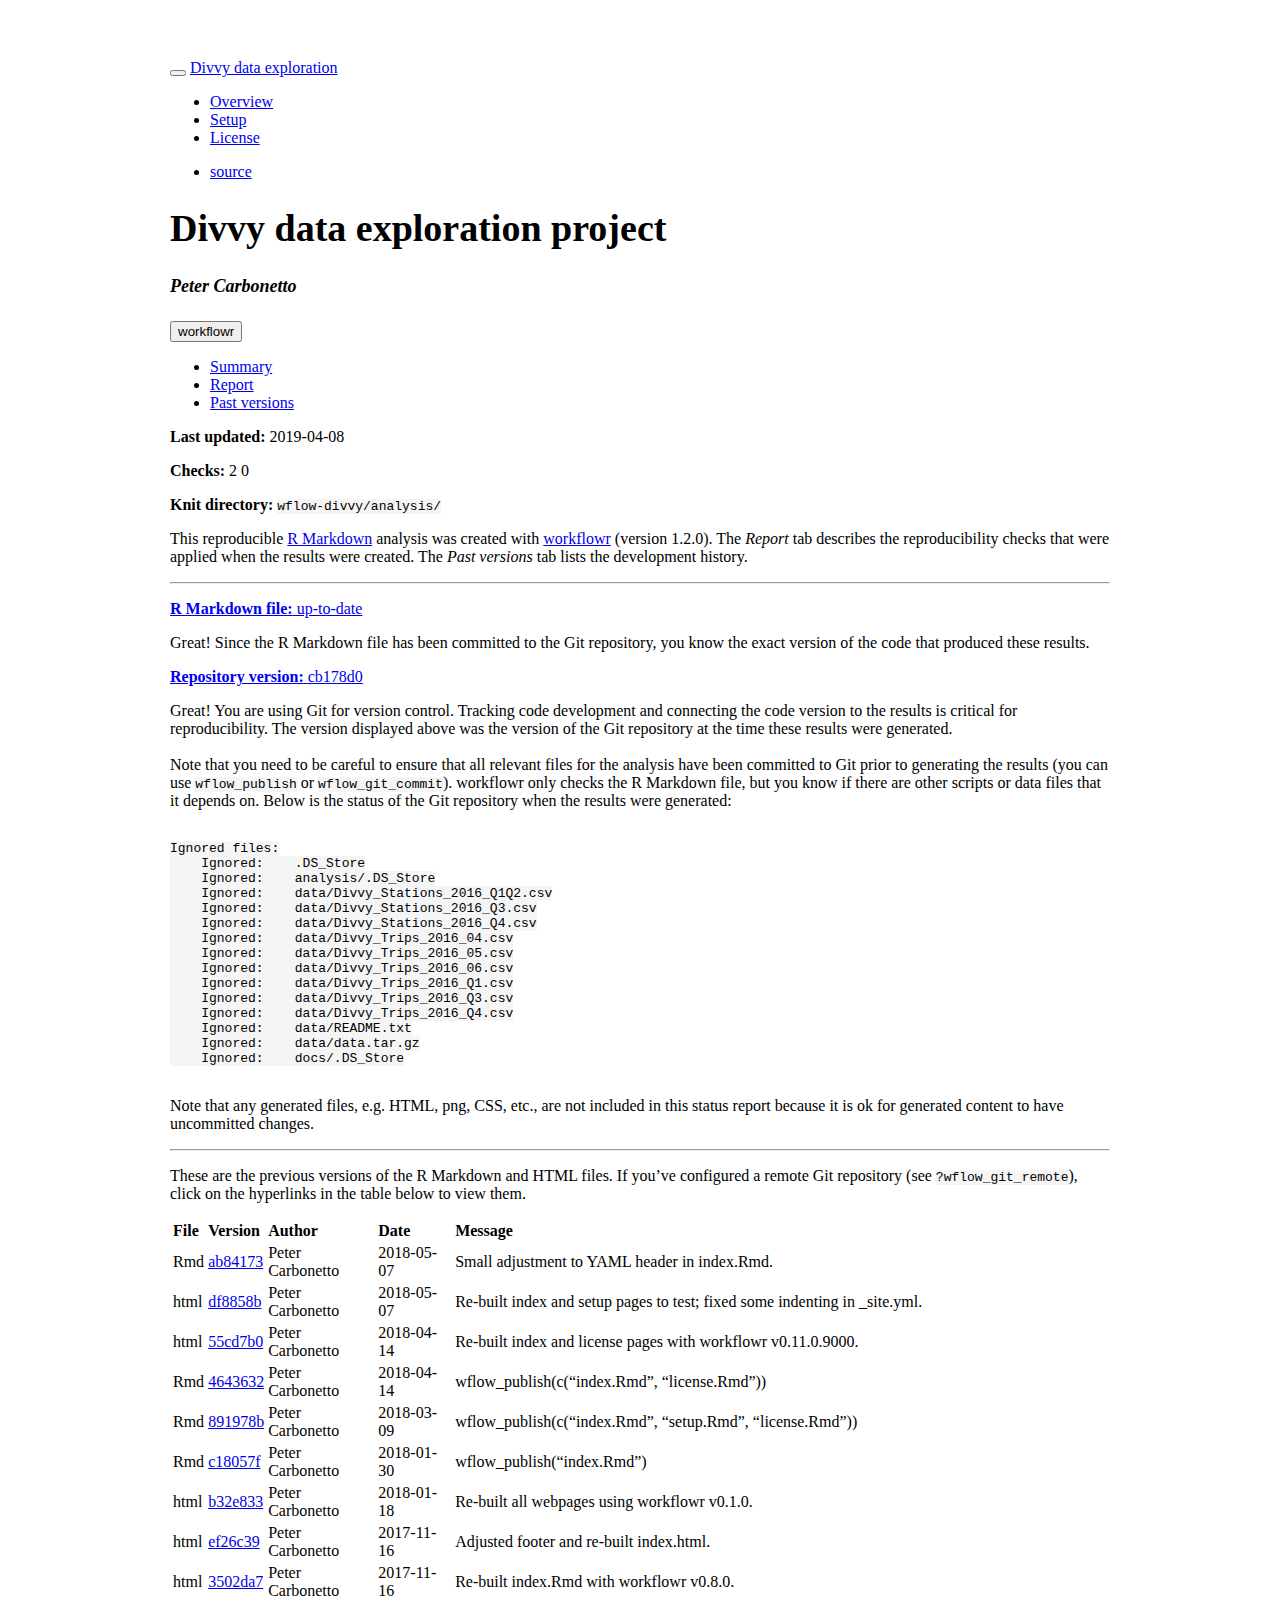
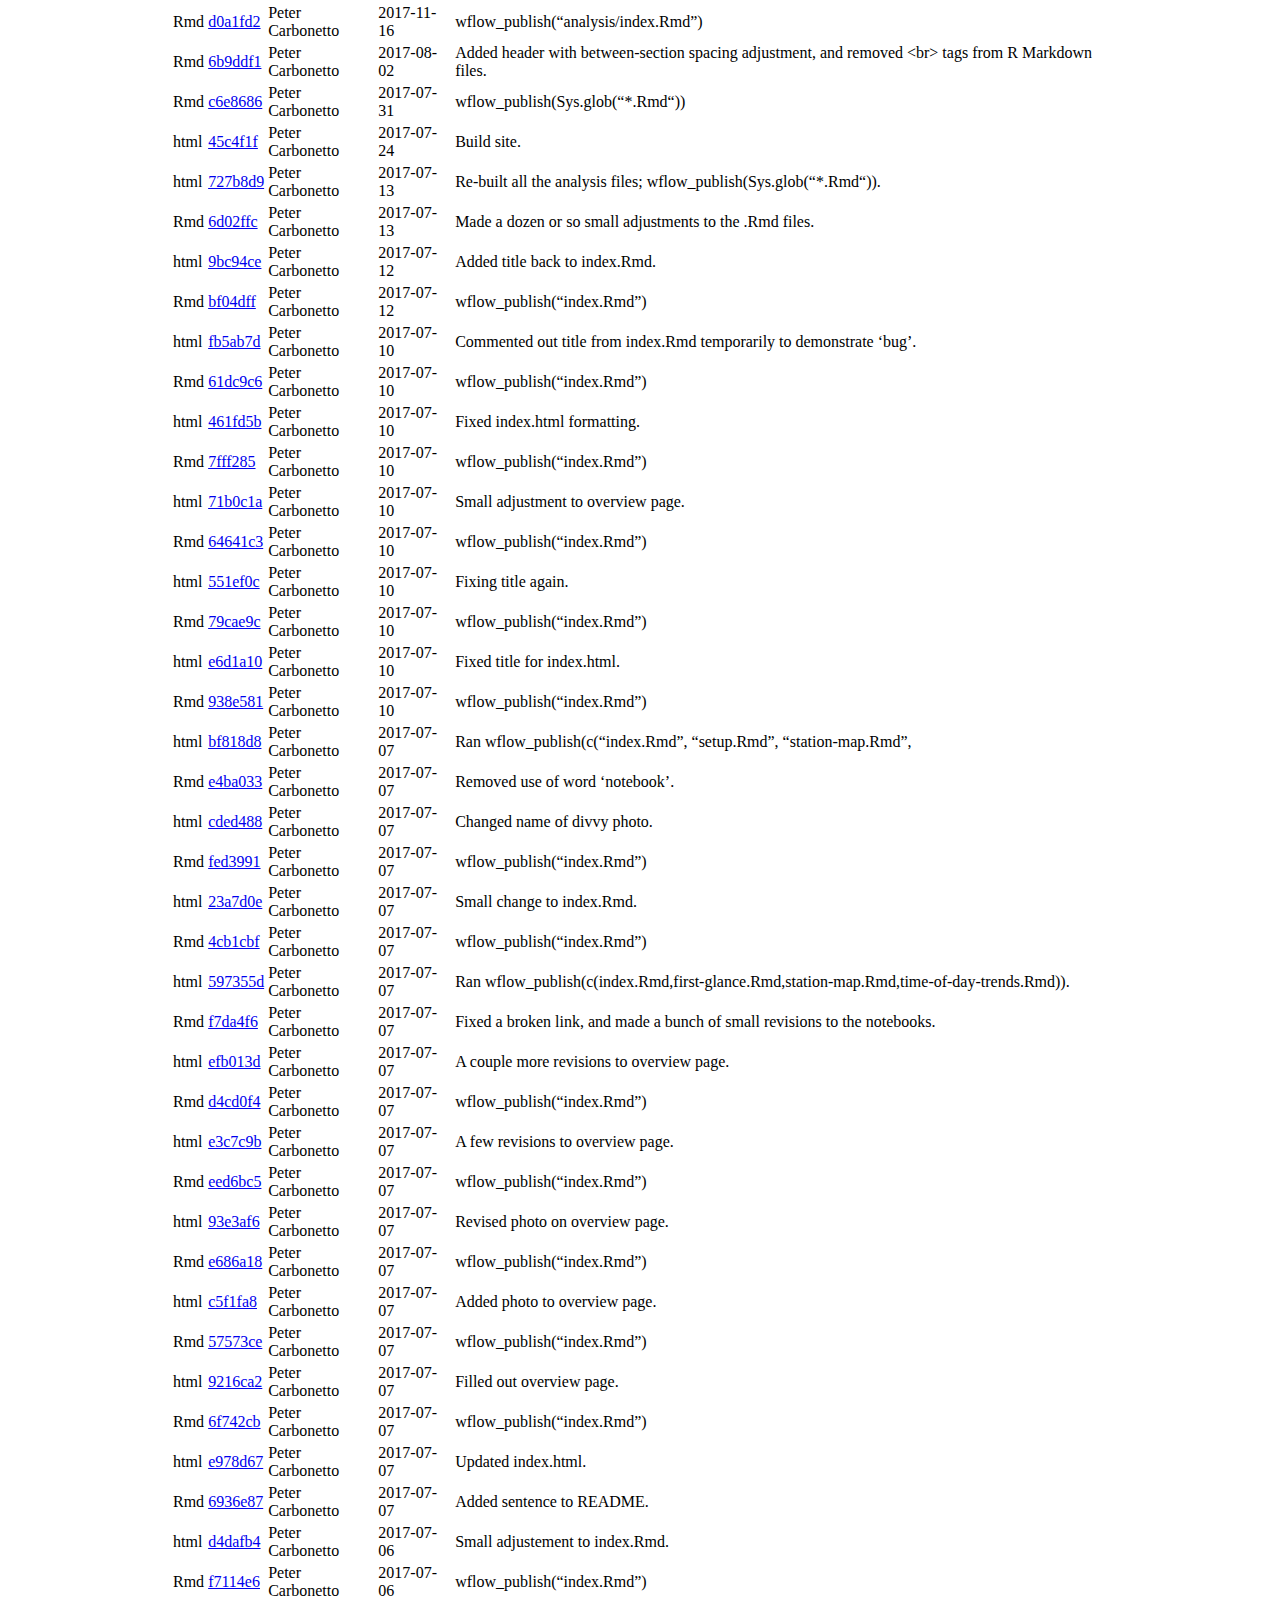
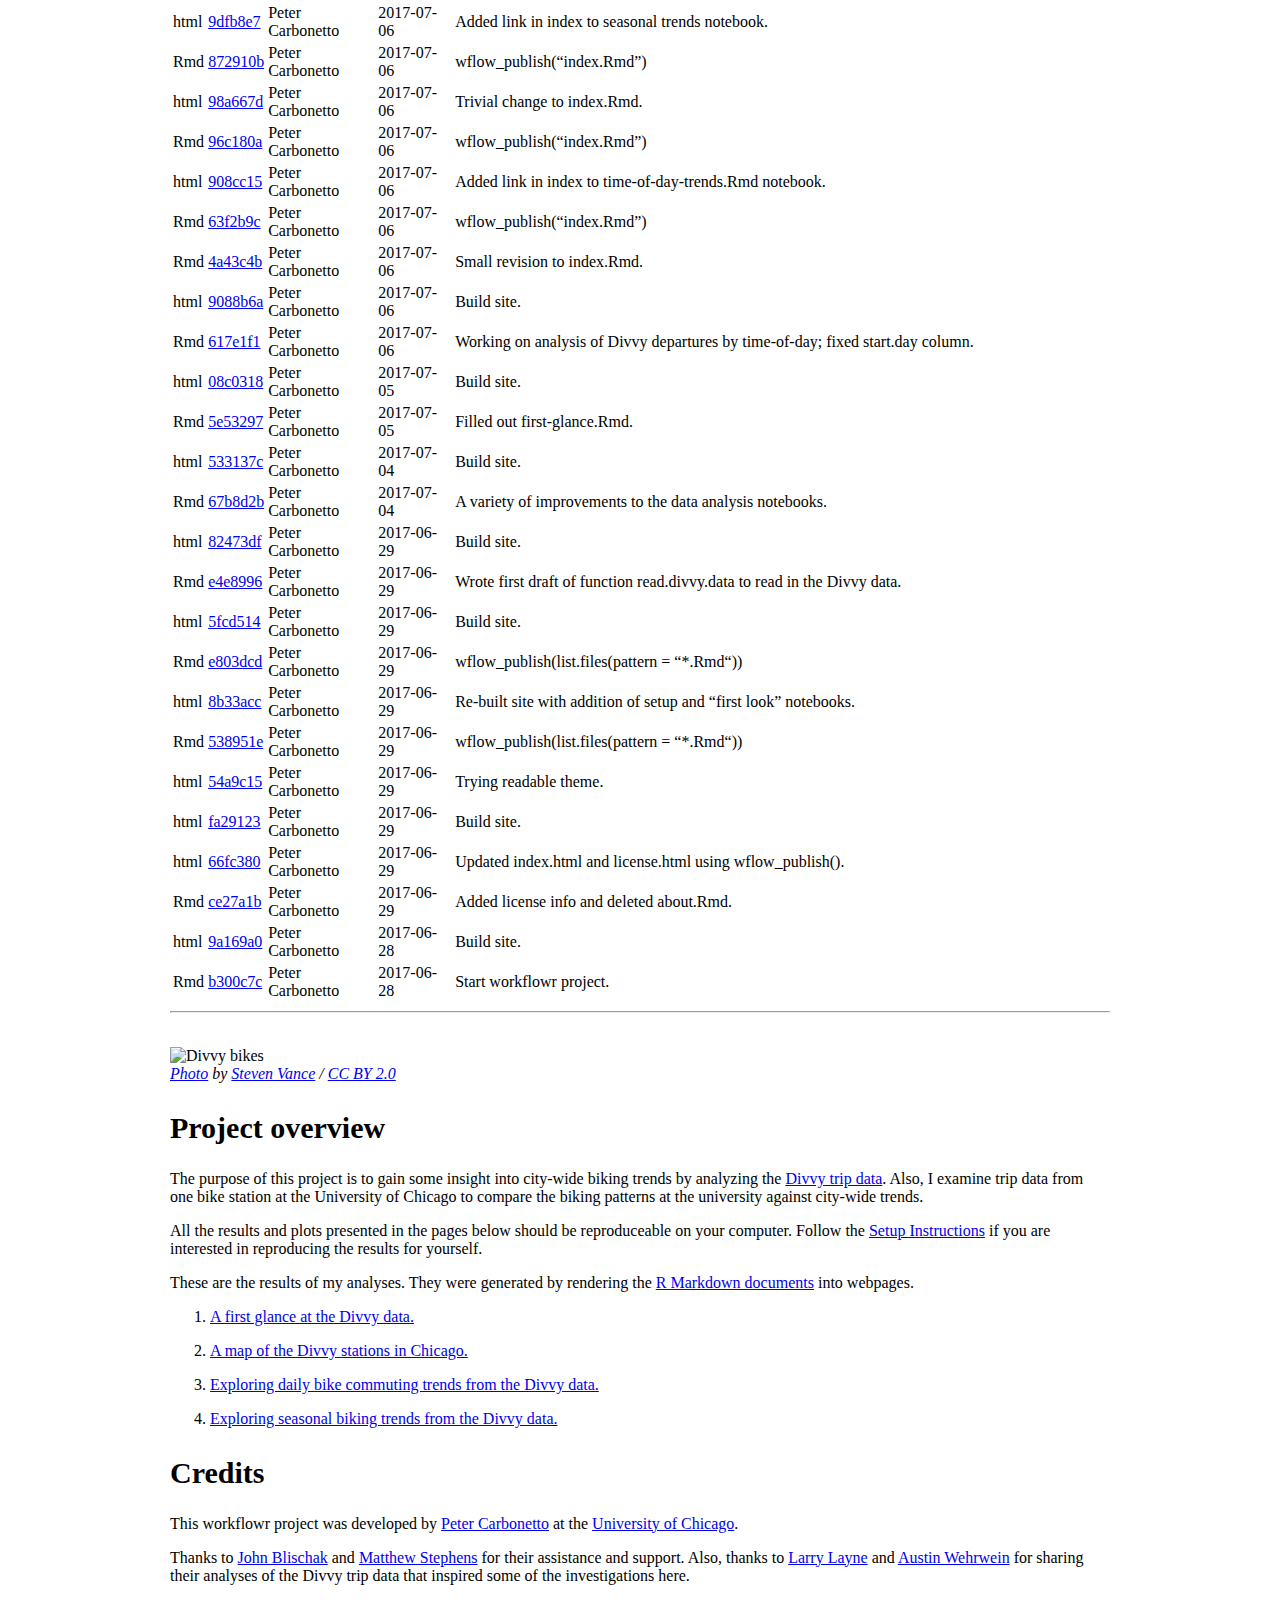
==== commit 87f0765c: "Re-built home page." ====
--- a/docs/index.html
+++ b/docs/index.html
@@ -224,14 +224,14 @@
 
 
 <p>
-<button type="button" class="btn btn-default" data-toggle="collapse" data-target="#workflowr-report">
+<button type="button" class="btn btn-default btn-workflowr btn-workflowr-report" data-toggle="collapse" data-target="#workflowr-report">
 <span class="glyphicon glyphicon-list" aria-hidden="true"></span> workflowr <span class="glyphicon glyphicon-ok text-success" aria-hidden="true"></span>
 </button>
 </p>
 <div id="workflowr-report" class="collapse">
 <ul class="nav nav-tabs">
 <li class="active">
-<a data-toggle="tab" href="#details">Details</a>
+<a data-toggle="tab" href="#summary">Summary</a>
 </li>
 <li>
 <a data-toggle="tab" href="#report"> Report <span class="glyphicon glyphicon-ok text-success" aria-hidden="true"></span> </a>
@@ -241,13 +241,19 @@
 </li>
 </ul>
 <div class="tab-content">
-<div id="details" class="tab-pane fade in active">
+<div id="summary" class="tab-pane fade in active">
 <p>
-<strong>Last updated:</strong> 2019-01-09
+<strong>Last updated:</strong> 2019-04-08
+</p>
+<p>
+<strong>Checks:</strong> <span class="glyphicon glyphicon-ok text-success" aria-hidden="true"></span> 2 <span class="glyphicon glyphicon-exclamation-sign text-danger" aria-hidden="true"></span> 0
+</p>
+<p>
+<strong>Knit directory:</strong> <code>wflow-divvy/analysis/</code> <span class="glyphicon glyphicon-question-sign" aria-hidden="true" title="This is the local directory in which the code in this file was executed."> </span>
 </p>
 <p>
 This reproducible <a href="http://rmarkdown.rstudio.com">R Markdown</a> analysis was created with <a
-  href="https://github.com/jdblischak/workflowr">workflowr</a> (version 1.1.1.9001). The <em>Report</em> tab describes the reproducibility checks that were applied when the results were created. The <em>Past versions</em> tab lists the development history.
+  href="https://github.com/jdblischak/workflowr">workflowr</a> (version 1.2.0). The <em>Report</em> tab describes the reproducibility checks that were applied when the results were created. The <em>Past versions</em> tab lists the development history.
 </p>
 <hr>
 </div>
@@ -255,9 +261,9 @@
 <div id="workflowr-checks" class="panel-group">
 <div class="panel panel-default">
 <div class="panel-heading">
-<h4 class="panel-title">
+<p class="panel-title">
 <a data-toggle="collapse" data-parent="#workflowr-checks" href="#strongRMarkdownfilestronguptodate"> <span class="glyphicon glyphicon-ok text-success" aria-hidden="true"></span> <strong>R Markdown file:</strong> up-to-date </a>
-</h4>
+</p>
 </div>
 <div id="strongRMarkdownfilestronguptodate" class="panel-collapse collapse">
 <div class="panel-body">
@@ -267,13 +273,15 @@
 </div>
 <div class="panel panel-default">
 <div class="panel-heading">
-<h4 class="panel-title">
-<a data-toggle="collapse" data-parent="#workflowr-checks" href="#strongRepositoryversionstrongahrefhttpsgithubcomstephenslabwflowdivvytreec33a53d52cb8224f158101d75f172e6279052278targetblankc33a53da"> <span class="glyphicon glyphicon-ok text-success" aria-hidden="true"></span> <strong>Repository version:</strong> <a href="https://github.com/stephenslab/wflow-divvy/tree/c33a53d52cb8224f158101d75f172e6279052278" target="_blank">c33a53d</a> </a>
-</h4>
-</div>
-<div id="strongRepositoryversionstrongahrefhttpsgithubcomstephenslabwflowdivvytreec33a53d52cb8224f158101d75f172e6279052278targetblankc33a53da" class="panel-collapse collapse">
+<p class="panel-title">
+<a data-toggle="collapse" data-parent="#workflowr-checks" href="#strongRepositoryversionstrongahrefhttpsgithubcomstephenslabwflowdivvytreecb178d04fba3dd29c52c7ad345282571baf6709etargetblankcb178d0a"> <span class="glyphicon glyphicon-ok text-success" aria-hidden="true"></span> <strong>Repository version:</strong> <a href="https://github.com/stephenslab/wflow-divvy/tree/cb178d04fba3dd29c52c7ad345282571baf6709e" target="_blank">cb178d0</a> </a>
+</p>
+</div>
+<div id="strongRepositoryversionstrongahrefhttpsgithubcomstephenslabwflowdivvytreecb178d04fba3dd29c52c7ad345282571baf6709etargetblankcb178d0a" class="panel-collapse collapse">
 <div class="panel-body">
+<p>
 Great! You are using Git for version control. Tracking code development and connecting the code version to the results is critical for reproducibility. The version displayed above was the version of the Git repository at the time these results were generated. <br><br> Note that you need to be careful to ensure that all relevant files for the analysis have been committed to Git prior to generating the results (you can use <code>wflow_publish</code> or <code>wflow_git_commit</code>). workflowr only checks the R Markdown file, but you know if there are other scripts or data files that it depends on. Below is the status of the Git repository when the results were generated:
+</p>
 <pre><code>
 Ignored files:
     Ignored:    .DS_Store
@@ -292,7 +300,9 @@
     Ignored:    docs/.DS_Store
 
 </code></pre>
-<p>Note that any generated files, e.g. HTML, png, CSS, etc., are not included in this status report because it is ok for generated content to have uncommitted changes.</p>
+<p>
+Note that any generated files, e.g. HTML, png, CSS, etc., are not included in this status report because it is ok for generated content to have uncommitted changes.
+</p>
 </div>
 </div>
 </div>
@@ -348,7 +358,7 @@
 html
 </td>
 <td>
-<a href="https://cdn.rawgit.com/stephenslab/wflow-divvy/df8858b92dad0752f2f299c768350fc0a7eed75c/docs/index.html" target="_blank">df8858b</a>
+<a href="https://rawcdn.githack.com/stephenslab/wflow-divvy/df8858b92dad0752f2f299c768350fc0a7eed75c/docs/index.html" target="_blank">df8858b</a>
 </td>
 <td>
 Peter Carbonetto
@@ -365,7 +375,7 @@
 html
 </td>
 <td>
-<a href="https://cdn.rawgit.com/stephenslab/wflow-divvy/55cd7b0e83f803ec980248180be57f04f48e8d2b/docs/index.html" target="_blank">55cd7b0</a>
+<a href="https://rawcdn.githack.com/stephenslab/wflow-divvy/55cd7b0e83f803ec980248180be57f04f48e8d2b/docs/index.html" target="_blank">55cd7b0</a>
 </td>
 <td>
 Peter Carbonetto
@@ -433,7 +443,7 @@
 html
 </td>
 <td>
-<a href="https://cdn.rawgit.com/stephenslab/wflow-divvy/b32e83313772ae727452641f7098359fcf80317d/docs/index.html" target="_blank">b32e833</a>
+<a href="https://rawcdn.githack.com/stephenslab/wflow-divvy/b32e83313772ae727452641f7098359fcf80317d/docs/index.html" target="_blank">b32e833</a>
 </td>
 <td>
 Peter Carbonetto
@@ -450,7 +460,7 @@
 html
 </td>
 <td>
-<a href="https://cdn.rawgit.com/stephenslab/wflow-divvy/ef26c39dd62c3897e3df3a2d4ae1afe3e2f080e6/docs/index.html" target="_blank">ef26c39</a>
+<a href="https://rawcdn.githack.com/stephenslab/wflow-divvy/ef26c39dd62c3897e3df3a2d4ae1afe3e2f080e6/docs/index.html" target="_blank">ef26c39</a>
 </td>
 <td>
 Peter Carbonetto
@@ -467,7 +477,7 @@
 html
 </td>
 <td>
-<a href="https://cdn.rawgit.com/stephenslab/wflow-divvy/3502da788d0d156e509c7a6dd6803dc75e91e0e7/docs/index.html" target="_blank">3502da7</a>
+<a href="https://rawcdn.githack.com/stephenslab/wflow-divvy/3502da788d0d156e509c7a6dd6803dc75e91e0e7/docs/index.html" target="_blank">3502da7</a>
 </td>
 <td>
 Peter Carbonetto
@@ -535,7 +545,7 @@
 html
 </td>
 <td>
-<a href="https://cdn.rawgit.com/stephenslab/wflow-divvy/45c4f1f371eec934707be776675bd7dddb2de443/docs/index.html" target="_blank">45c4f1f</a>
+<a href="https://rawcdn.githack.com/stephenslab/wflow-divvy/45c4f1f371eec934707be776675bd7dddb2de443/docs/index.html" target="_blank">45c4f1f</a>
 </td>
 <td>
 Peter Carbonetto
@@ -552,7 +562,7 @@
 html
 </td>
 <td>
-<a href="https://cdn.rawgit.com/stephenslab/wflow-divvy/727b8d932f6f0a15657840fde5c82932e2cb7963/docs/index.html" target="_blank">727b8d9</a>
+<a href="https://rawcdn.githack.com/stephenslab/wflow-divvy/727b8d932f6f0a15657840fde5c82932e2cb7963/docs/index.html" target="_blank">727b8d9</a>
 </td>
 <td>
 Peter Carbonetto
@@ -586,7 +596,7 @@
 html
 </td>
 <td>
-<a href="https://cdn.rawgit.com/stephenslab/wflow-divvy/9bc94ce51c3e501d7bcafa4c06a4776caaafee9d/docs/index.html" target="_blank">9bc94ce</a>
+<a href="https://rawcdn.githack.com/stephenslab/wflow-divvy/9bc94ce51c3e501d7bcafa4c06a4776caaafee9d/docs/index.html" target="_blank">9bc94ce</a>
 </td>
 <td>
 Peter Carbonetto
@@ -620,7 +630,7 @@
 html
 </td>
 <td>
-<a href="https://cdn.rawgit.com/stephenslab/wflow-divvy/fb5ab7d3cb9a496afd4996ca945f390d3df899e0/docs/index.html" target="_blank">fb5ab7d</a>
+<a href="https://rawcdn.githack.com/stephenslab/wflow-divvy/fb5ab7d3cb9a496afd4996ca945f390d3df899e0/docs/index.html" target="_blank">fb5ab7d</a>
 </td>
 <td>
 Peter Carbonetto
@@ -654,7 +664,7 @@
 html
 </td>
 <td>
-<a href="https://cdn.rawgit.com/stephenslab/wflow-divvy/461fd5b77d814226dd13bb1f5659694a096fe378/docs/index.html" target="_blank">461fd5b</a>
+<a href="https://rawcdn.githack.com/stephenslab/wflow-divvy/461fd5b77d814226dd13bb1f5659694a096fe378/docs/index.html" target="_blank">461fd5b</a>
 </td>
 <td>
 Peter Carbonetto
@@ -688,7 +698,7 @@
 html
 </td>
 <td>
-<a href="https://cdn.rawgit.com/stephenslab/wflow-divvy/71b0c1a1cd78d92b4ee3da1b3b2b42b6b7b6389e/docs/index.html" target="_blank">71b0c1a</a>
+<a href="https://rawcdn.githack.com/stephenslab/wflow-divvy/71b0c1a1cd78d92b4ee3da1b3b2b42b6b7b6389e/docs/index.html" target="_blank">71b0c1a</a>
 </td>
 <td>
 Peter Carbonetto
@@ -722,7 +732,7 @@
 html
 </td>
 <td>
-<a href="https://cdn.rawgit.com/stephenslab/wflow-divvy/551ef0c0b0845ffa7769d249fe8aa57ed1d6886e/docs/index.html" target="_blank">551ef0c</a>
+<a href="https://rawcdn.githack.com/stephenslab/wflow-divvy/551ef0c0b0845ffa7769d249fe8aa57ed1d6886e/docs/index.html" target="_blank">551ef0c</a>
 </td>
 <td>
 Peter Carbonetto
@@ -756,7 +766,7 @@
 html
 </td>
 <td>
-<a href="https://cdn.rawgit.com/stephenslab/wflow-divvy/e6d1a103e8e0490979baf20d7f03c615362a9ebb/docs/index.html" target="_blank">e6d1a10</a>
+<a href="https://rawcdn.githack.com/stephenslab/wflow-divvy/e6d1a103e8e0490979baf20d7f03c615362a9ebb/docs/index.html" target="_blank">e6d1a10</a>
 </td>
 <td>
 Peter Carbonetto
@@ -790,7 +800,7 @@
 html
 </td>
 <td>
-<a href="https://cdn.rawgit.com/stephenslab/wflow-divvy/bf818d815f55eab9355c820302e1ac1b83bc023e/docs/index.html" target="_blank">bf818d8</a>
+<a href="https://rawcdn.githack.com/stephenslab/wflow-divvy/bf818d815f55eab9355c820302e1ac1b83bc023e/docs/index.html" target="_blank">bf818d8</a>
 </td>
 <td>
 Peter Carbonetto
@@ -824,7 +834,7 @@
 html
 </td>
 <td>
-<a href="https://cdn.rawgit.com/stephenslab/wflow-divvy/cded488c1ee7945c52d572a51b2148a277813a9b/docs/index.html" target="_blank">cded488</a>
+<a href="https://rawcdn.githack.com/stephenslab/wflow-divvy/cded488c1ee7945c52d572a51b2148a277813a9b/docs/index.html" target="_blank">cded488</a>
 </td>
 <td>
 Peter Carbonetto
@@ -858,7 +868,7 @@
 html
 </td>
 <td>
-<a href="https://cdn.rawgit.com/stephenslab/wflow-divvy/23a7d0e1eb68c795b106130da627576ad7a97350/docs/index.html" target="_blank">23a7d0e</a>
+<a href="https://rawcdn.githack.com/stephenslab/wflow-divvy/23a7d0e1eb68c795b106130da627576ad7a97350/docs/index.html" target="_blank">23a7d0e</a>
 </td>
 <td>
 Peter Carbonetto
@@ -892,7 +902,7 @@
 html
 </td>
 <td>
-<a href="https://cdn.rawgit.com/stephenslab/wflow-divvy/597355da8ce6dbb8dc47039d55ae25b2e0da14b0/docs/index.html" target="_blank">597355d</a>
+<a href="https://rawcdn.githack.com/stephenslab/wflow-divvy/597355da8ce6dbb8dc47039d55ae25b2e0da14b0/docs/index.html" target="_blank">597355d</a>
 </td>
 <td>
 Peter Carbonetto
@@ -926,7 +936,7 @@
 html
 </td>
 <td>
-<a href="https://cdn.rawgit.com/stephenslab/wflow-divvy/efb013d0dab693bbbff2db847ff8191c97148b48/docs/index.html" target="_blank">efb013d</a>
+<a href="https://rawcdn.githack.com/stephenslab/wflow-divvy/efb013d0dab693bbbff2db847ff8191c97148b48/docs/index.html" target="_blank">efb013d</a>
 </td>
 <td>
 Peter Carbonetto
@@ -960,7 +970,7 @@
 html
 </td>
 <td>
-<a href="https://cdn.rawgit.com/stephenslab/wflow-divvy/e3c7c9b15180d79c136ac4821afe0d61fbaace9c/docs/index.html" target="_blank">e3c7c9b</a>
+<a href="https://rawcdn.githack.com/stephenslab/wflow-divvy/e3c7c9b15180d79c136ac4821afe0d61fbaace9c/docs/index.html" target="_blank">e3c7c9b</a>
 </td>
 <td>
 Peter Carbonetto
@@ -994,7 +1004,7 @@
 html
 </td>
 <td>
-<a href="https://cdn.rawgit.com/stephenslab/wflow-divvy/93e3af6a5bd588fe464528d9439fe21f50244c4e/docs/index.html" target="_blank">93e3af6</a>
+<a href="https://rawcdn.githack.com/stephenslab/wflow-divvy/93e3af6a5bd588fe464528d9439fe21f50244c4e/docs/index.html" target="_blank">93e3af6</a>
 </td>
 <td>
 Peter Carbonetto
@@ -1028,7 +1038,7 @@
 html
 </td>
 <td>
-<a href="https://cdn.rawgit.com/stephenslab/wflow-divvy/c5f1fa85194f634536c89975c6bbc413d251e1be/docs/index.html" target="_blank">c5f1fa8</a>
+<a href="https://rawcdn.githack.com/stephenslab/wflow-divvy/c5f1fa85194f634536c89975c6bbc413d251e1be/docs/index.html" target="_blank">c5f1fa8</a>
 </td>
 <td>
 Peter Carbonetto
@@ -1062,7 +1072,7 @@
 html
 </td>
 <td>
-<a href="https://cdn.rawgit.com/stephenslab/wflow-divvy/9216ca2aa75e3a8b5078ccdead1137114a5d68c5/docs/index.html" target="_blank">9216ca2</a>
+<a href="https://rawcdn.githack.com/stephenslab/wflow-divvy/9216ca2aa75e3a8b5078ccdead1137114a5d68c5/docs/index.html" target="_blank">9216ca2</a>
 </td>
 <td>
 Peter Carbonetto
@@ -1096,7 +1106,7 @@
 html
 </td>
 <td>
-<a href="https://cdn.rawgit.com/stephenslab/wflow-divvy/e978d6740e32e61dc068479118f1c023fd1a89f1/docs/index.html" target="_blank">e978d67</a>
+<a href="https://rawcdn.githack.com/stephenslab/wflow-divvy/e978d6740e32e61dc068479118f1c023fd1a89f1/docs/index.html" target="_blank">e978d67</a>
 </td>
 <td>
 Peter Carbonetto
@@ -1130,7 +1140,7 @@
 html
 </td>
 <td>
-<a href="https://cdn.rawgit.com/stephenslab/wflow-divvy/d4dafb478070de217ecc3f28c2f4b9c5429ebdd6/docs/index.html" target="_blank">d4dafb4</a>
+<a href="https://rawcdn.githack.com/stephenslab/wflow-divvy/d4dafb478070de217ecc3f28c2f4b9c5429ebdd6/docs/index.html" target="_blank">d4dafb4</a>
 </td>
 <td>
 Peter Carbonetto
@@ -1164,7 +1174,7 @@
 html
 </td>
 <td>
-<a href="https://cdn.rawgit.com/stephenslab/wflow-divvy/9dfb8e74cac24cc838a67675f0cc95e96130b4d8/docs/index.html" target="_blank">9dfb8e7</a>
+<a href="https://rawcdn.githack.com/stephenslab/wflow-divvy/9dfb8e74cac24cc838a67675f0cc95e96130b4d8/docs/index.html" target="_blank">9dfb8e7</a>
 </td>
 <td>
 Peter Carbonetto
@@ -1198,7 +1208,7 @@
 html
 </td>
 <td>
-<a href="https://cdn.rawgit.com/stephenslab/wflow-divvy/98a667da72afc997ceea933190d51518bb2ed8bc/docs/index.html" target="_blank">98a667d</a>
+<a href="https://rawcdn.githack.com/stephenslab/wflow-divvy/98a667da72afc997ceea933190d51518bb2ed8bc/docs/index.html" target="_blank">98a667d</a>
 </td>
 <td>
 Peter Carbonetto
@@ -1232,7 +1242,7 @@
 html
 </td>
 <td>
-<a href="https://cdn.rawgit.com/stephenslab/wflow-divvy/908cc151c1afe28d01835abfc24761501fe2da79/docs/index.html" target="_blank">908cc15</a>
+<a href="https://rawcdn.githack.com/stephenslab/wflow-divvy/908cc151c1afe28d01835abfc24761501fe2da79/docs/index.html" target="_blank">908cc15</a>
 </td>
 <td>
 Peter Carbonetto
@@ -1283,7 +1293,7 @@
 html
 </td>
 <td>
-<a href="https://cdn.rawgit.com/stephenslab/wflow-divvy/9088b6a051bdcc6d83b0a0392088a3243dd499e0/docs/index.html" target="_blank">9088b6a</a>
+<a href="https://rawcdn.githack.com/stephenslab/wflow-divvy/9088b6a051bdcc6d83b0a0392088a3243dd499e0/docs/index.html" target="_blank">9088b6a</a>
 </td>
 <td>
 Peter Carbonetto
@@ -1317,7 +1327,7 @@
 html
 </td>
 <td>
-<a href="https://cdn.rawgit.com/stephenslab/wflow-divvy/08c0318d9d623550e5608c5257203ad39831ffcd/docs/index.html" target="_blank">08c0318</a>
+<a href="https://rawcdn.githack.com/stephenslab/wflow-divvy/08c0318d9d623550e5608c5257203ad39831ffcd/docs/index.html" target="_blank">08c0318</a>
 </td>
 <td>
 Peter Carbonetto
@@ -1351,7 +1361,7 @@
 html
 </td>
 <td>
-<a href="https://cdn.rawgit.com/stephenslab/wflow-divvy/533137c80ba50d89d7af2e205582e231559d37c1/docs/index.html" target="_blank">533137c</a>
+<a href="https://rawcdn.githack.com/stephenslab/wflow-divvy/533137c80ba50d89d7af2e205582e231559d37c1/docs/index.html" target="_blank">533137c</a>
 </td>
 <td>
 Peter Carbonetto
@@ -1385,7 +1395,7 @@
 html
 </td>
 <td>
-<a href="https://cdn.rawgit.com/stephenslab/wflow-divvy/82473df6051772447576c183b12e53aed3314d01/docs/index.html" target="_blank">82473df</a>
+<a href="https://rawcdn.githack.com/stephenslab/wflow-divvy/82473df6051772447576c183b12e53aed3314d01/docs/index.html" target="_blank">82473df</a>
 </td>
 <td>
 Peter Carbonetto
@@ -1419,7 +1429,7 @@
 html
 </td>
 <td>
-<a href="https://cdn.rawgit.com/stephenslab/wflow-divvy/5fcd514522003359b87583f34f3332546315179b/docs/index.html" target="_blank">5fcd514</a>
+<a href="https://rawcdn.githack.com/stephenslab/wflow-divvy/5fcd514522003359b87583f34f3332546315179b/docs/index.html" target="_blank">5fcd514</a>
 </td>
 <td>
 Peter Carbonetto
@@ -1453,7 +1463,7 @@
 html
 </td>
 <td>
-<a href="https://cdn.rawgit.com/stephenslab/wflow-divvy/8b33acc42e2d7c7597c053d51992744cd3785bcd/docs/index.html" target="_blank">8b33acc</a>
+<a href="https://rawcdn.githack.com/stephenslab/wflow-divvy/8b33acc42e2d7c7597c053d51992744cd3785bcd/docs/index.html" target="_blank">8b33acc</a>
 </td>
 <td>
 Peter Carbonetto
@@ -1487,7 +1497,7 @@
 html
 </td>
 <td>
-<a href="https://cdn.rawgit.com/stephenslab/wflow-divvy/54a9c154f13393c5eee33f0be35e8f39c80be896/docs/index.html" target="_blank">54a9c15</a>
+<a href="https://rawcdn.githack.com/stephenslab/wflow-divvy/54a9c154f13393c5eee33f0be35e8f39c80be896/docs/index.html" target="_blank">54a9c15</a>
 </td>
 <td>
 Peter Carbonetto
@@ -1504,7 +1514,7 @@
 html
 </td>
 <td>
-<a href="https://cdn.rawgit.com/stephenslab/wflow-divvy/fa2912388b0e23094af49b9da9a4e3807a5848c8/docs/index.html" target="_blank">fa29123</a>
+<a href="https://rawcdn.githack.com/stephenslab/wflow-divvy/fa2912388b0e23094af49b9da9a4e3807a5848c8/docs/index.html" target="_blank">fa29123</a>
 </td>
 <td>
 Peter Carbonetto
@@ -1521,7 +1531,7 @@
 html
 </td>
 <td>
-<a href="https://cdn.rawgit.com/stephenslab/wflow-divvy/66fc380500e0cc92bb267bbe4ff9ce6fd5f1cec0/docs/index.html" target="_blank">66fc380</a>
+<a href="https://rawcdn.githack.com/stephenslab/wflow-divvy/66fc380500e0cc92bb267bbe4ff9ce6fd5f1cec0/docs/index.html" target="_blank">66fc380</a>
 </td>
 <td>
 Peter Carbonetto
@@ -1555,7 +1565,7 @@
 html
 </td>
 <td>
-<a href="https://cdn.rawgit.com/stephenslab/wflow-divvy/9a169a0656ad4812284f6ac1312752724214feba/docs/index.html" target="_blank">9a169a0</a>
+<a href="https://rawcdn.githack.com/stephenslab/wflow-divvy/9a169a0656ad4812284f6ac1312752724214feba/docs/index.html" target="_blank">9a169a0</a>
 </td>
 <td>
 Peter Carbonetto
@@ -1623,9 +1633,9 @@
 taking slightly longer to load. Note that this only works because the
 footer is added to webpages before the MathJax javascript. -->
 <script type="text/x-mathjax-config">
-  MathJax.Hub.Config({{
-    "HTML-CSS": {{ availableFonts: ["TeX"] }}
-  }});
+  MathJax.Hub.Config({
+    "HTML-CSS": { availableFonts: ["TeX"] }
+  });
 </script>
 
 
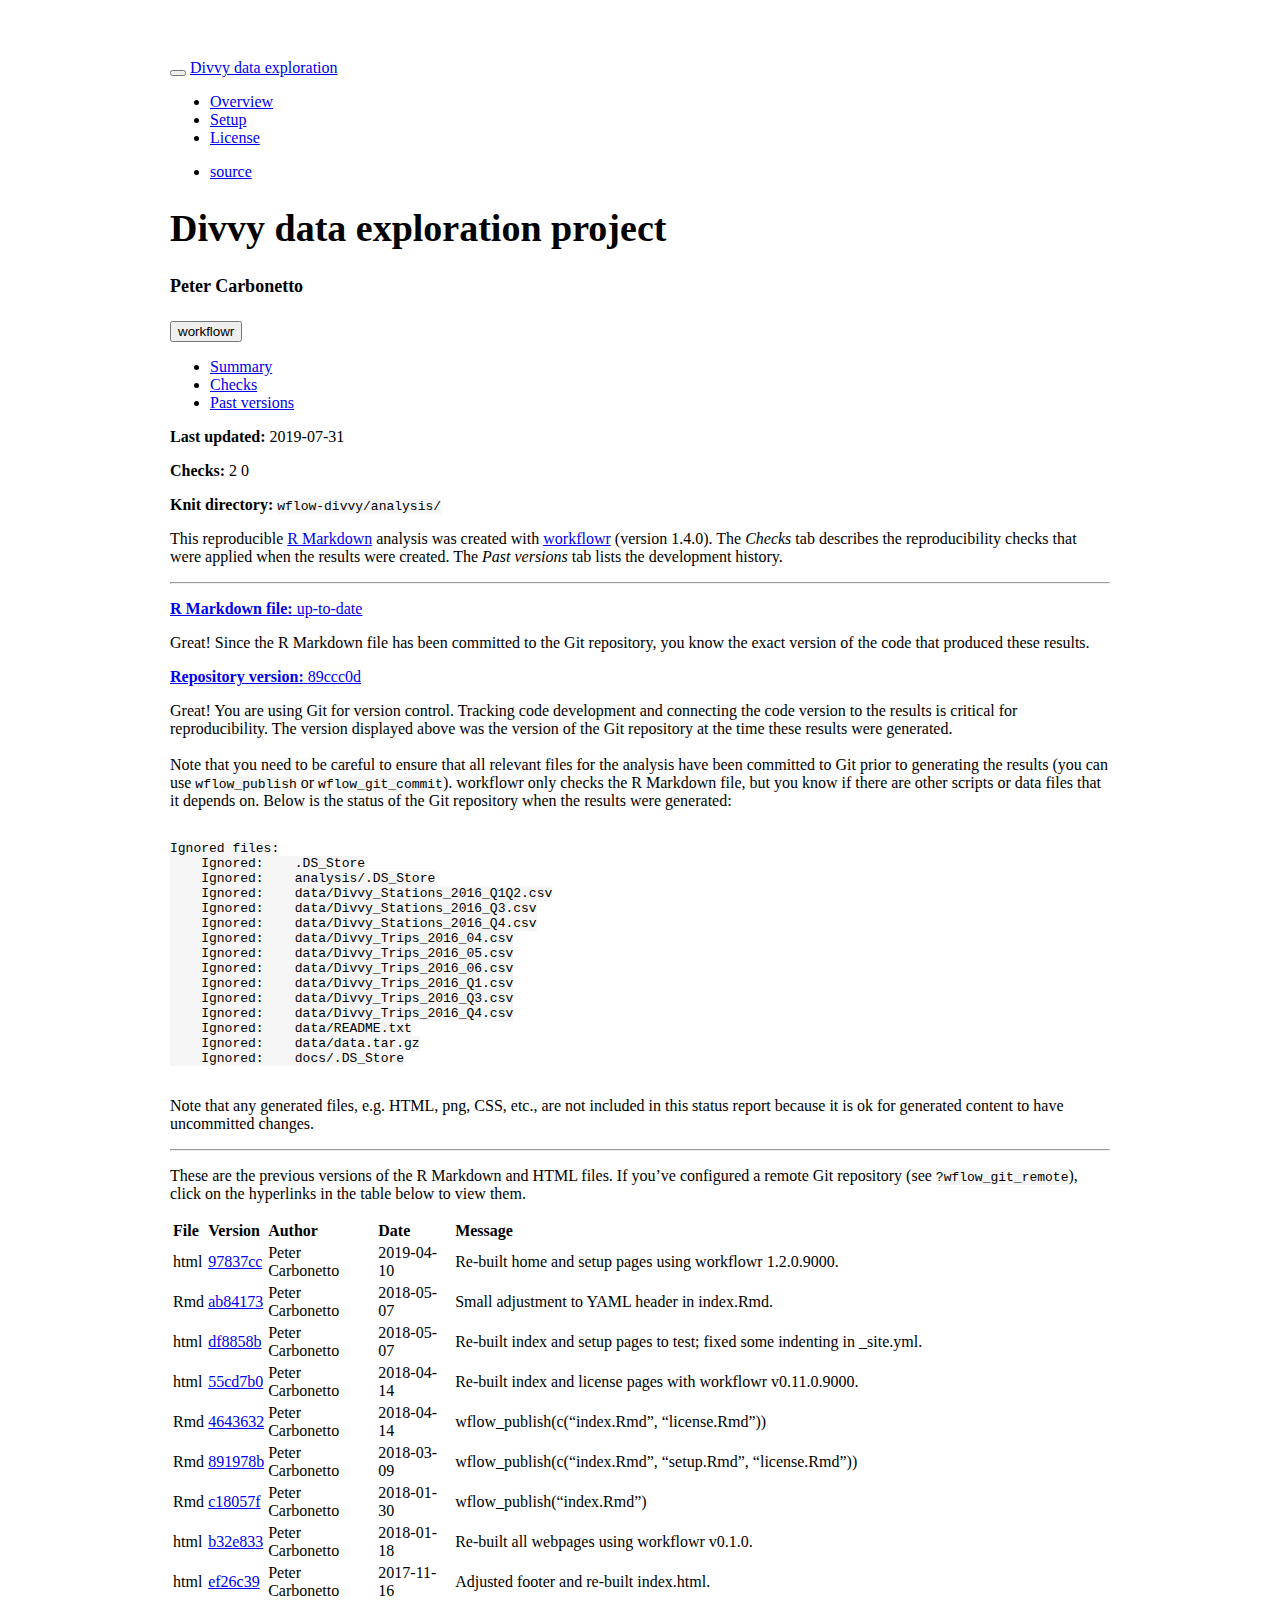
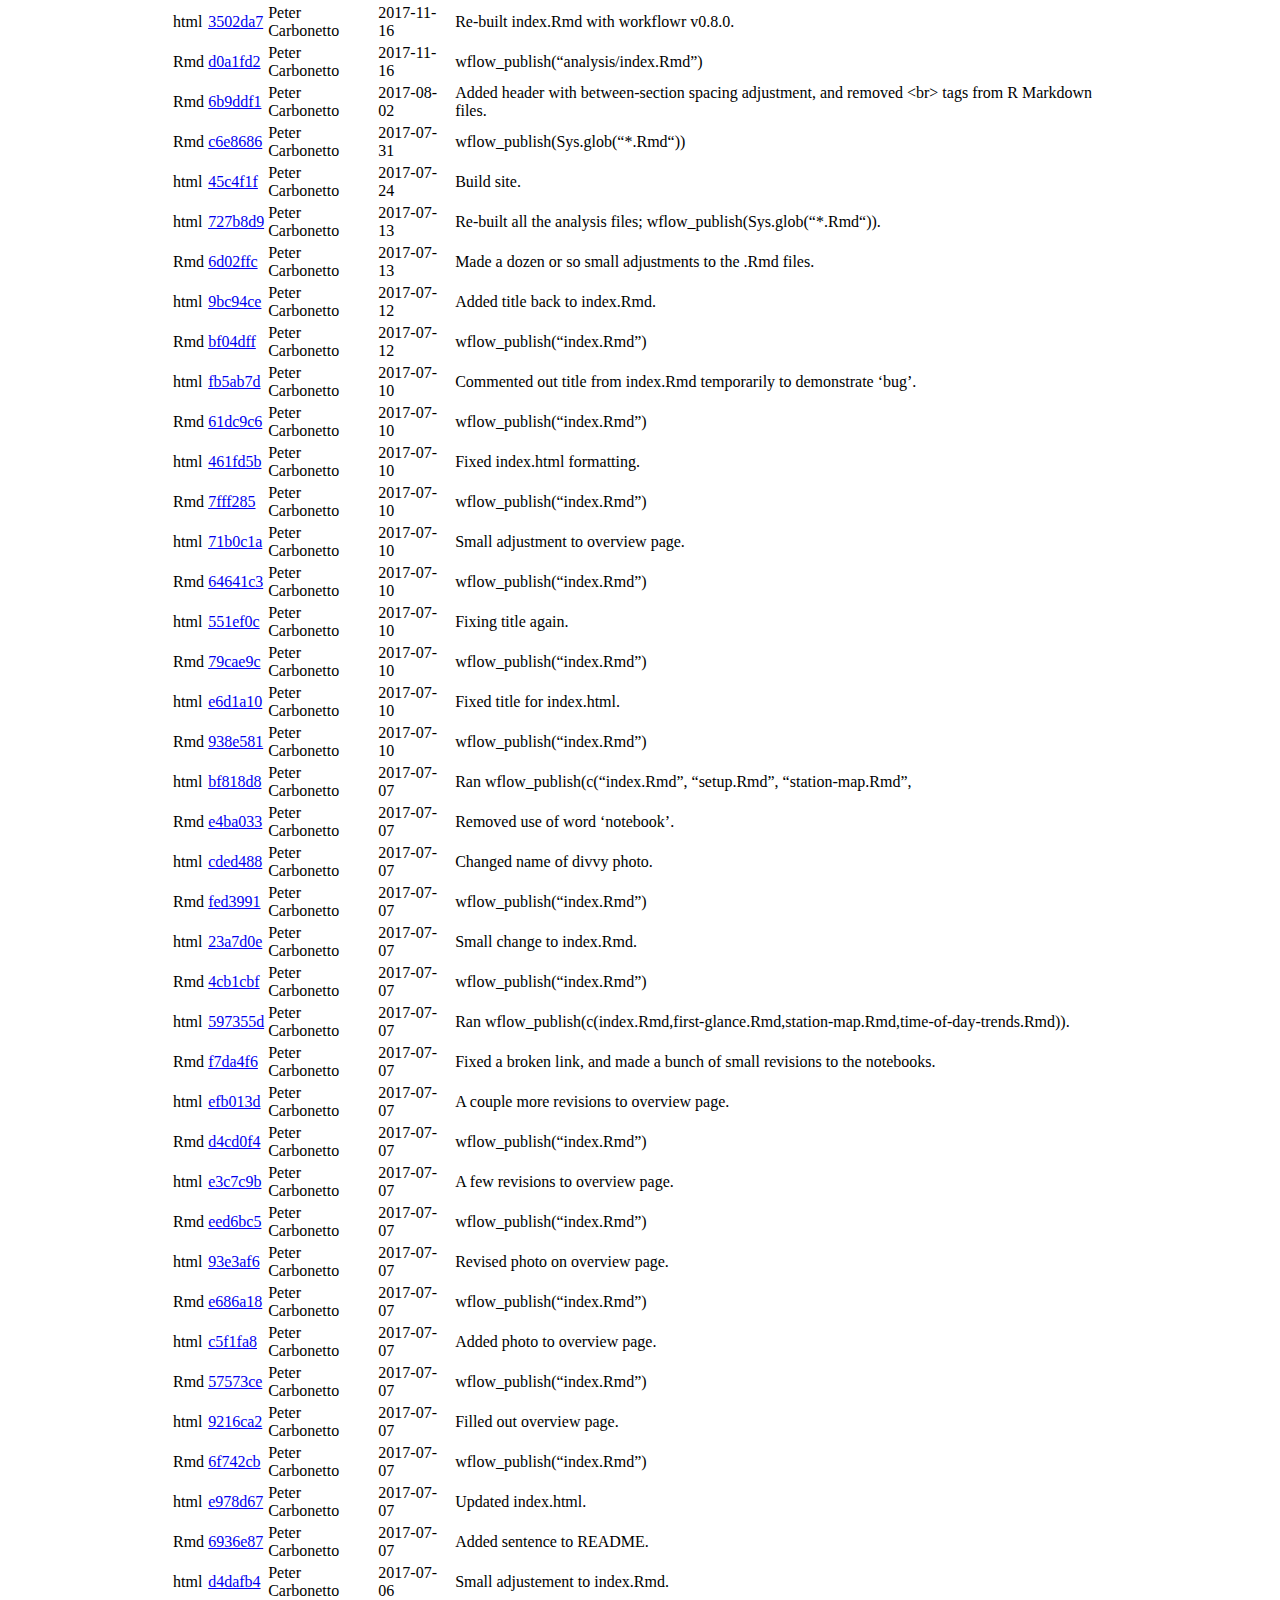
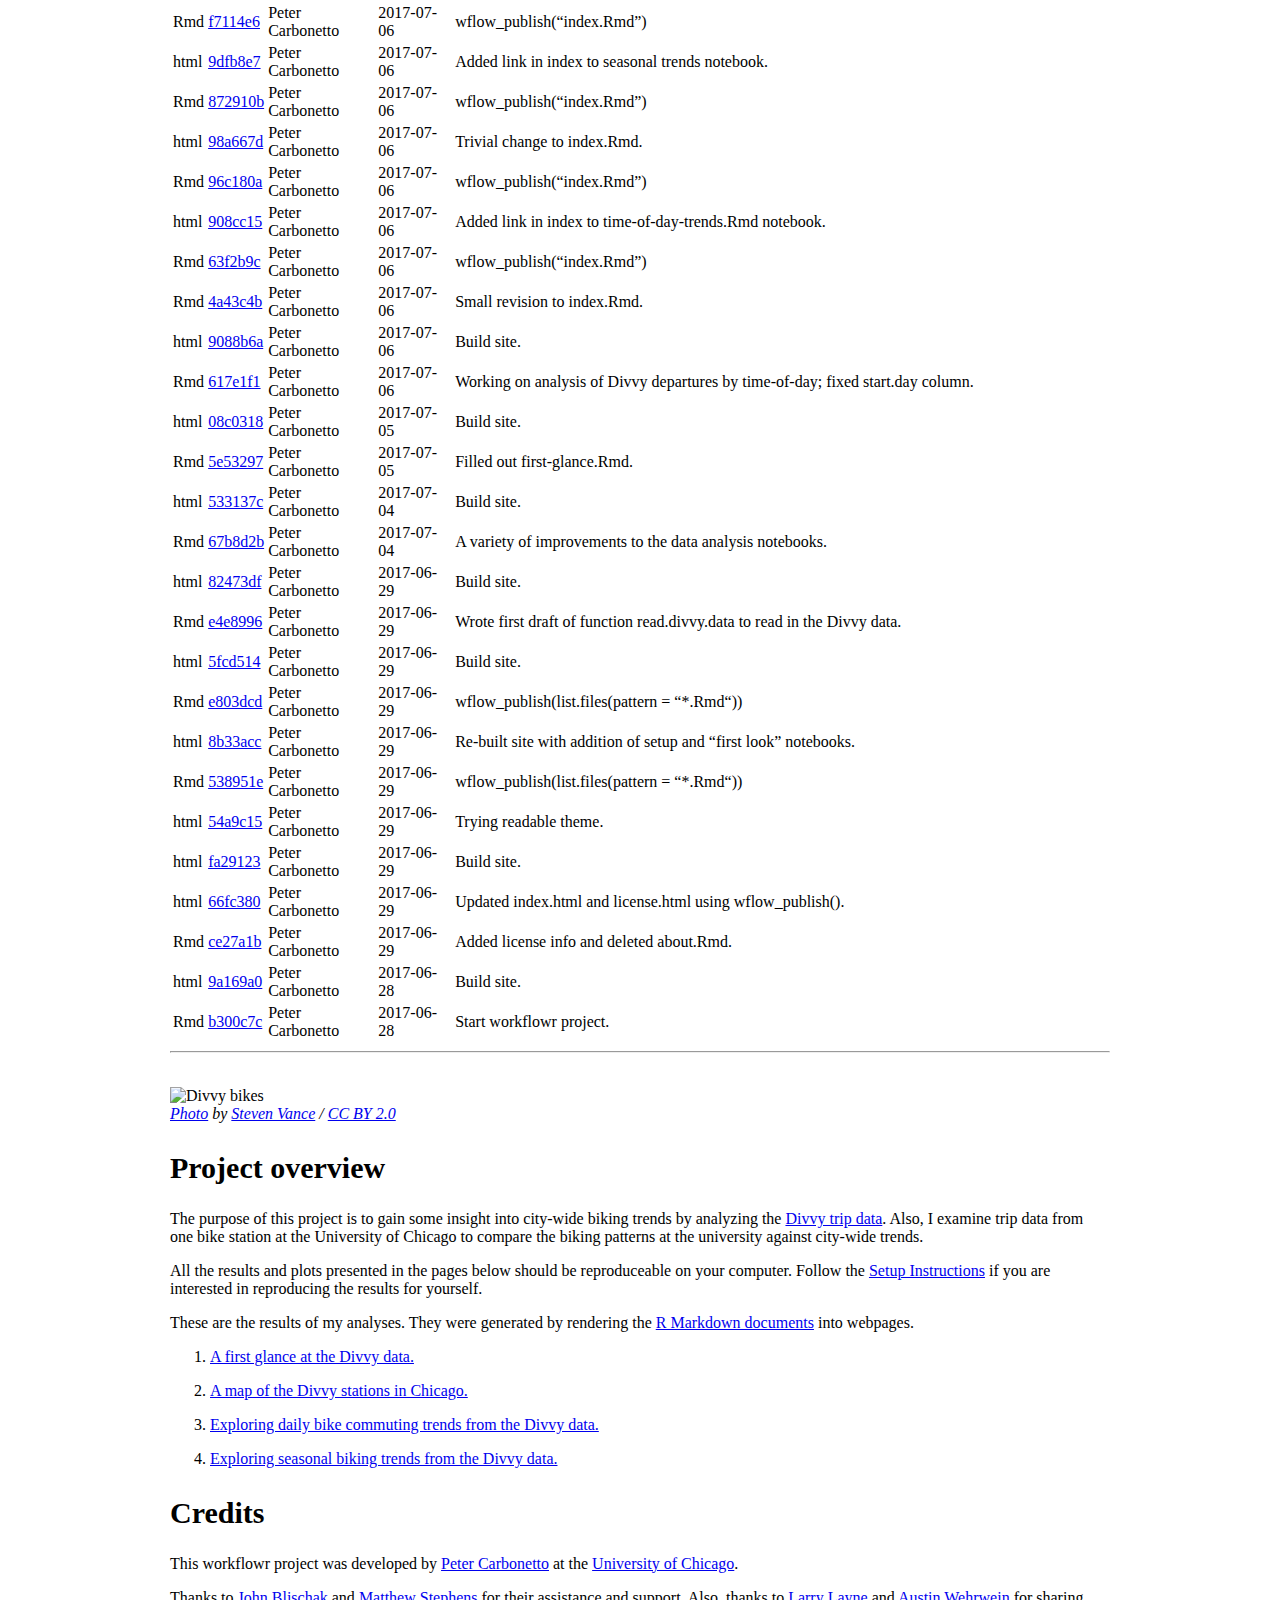
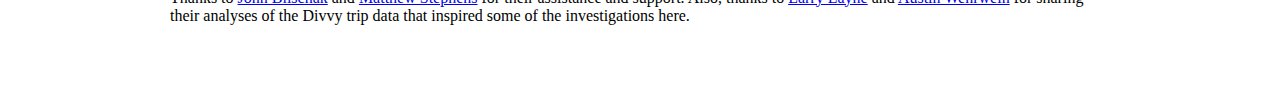
==== commit 77a65c1a: "Re-built license, setup and home pages using workflowr 1.4.0." ====
--- a/docs/index.html
+++ b/docs/index.html
@@ -70,9 +70,7 @@
 </style>
 
 
-</head>
-
-<body>
+
 
 <style type = "text/css">
 .main-container {
@@ -97,6 +95,9 @@
 button.code-folding-btn:focus {
   outline: none;
 }
+summary {
+  display: list-item;
+}
 </style>
 
 
@@ -111,7 +112,6 @@
   padding-top: 56px;
   margin-top: -56px;
 }
-
 .section h2 {
   padding-top: 56px;
   margin-top: -56px;
@@ -131,6 +131,43 @@
 .section h6 {
   padding-top: 56px;
   margin-top: -56px;
+}
+.dropdown-submenu {
+  position: relative;
+}
+.dropdown-submenu>.dropdown-menu {
+  top: 0;
+  left: 100%;
+  margin-top: -6px;
+  margin-left: -1px;
+  border-radius: 0 6px 6px 6px;
+}
+.dropdown-submenu:hover>.dropdown-menu {
+  display: block;
+}
+.dropdown-submenu>a:after {
+  display: block;
+  content: " ";
+  float: right;
+  width: 0;
+  height: 0;
+  border-color: transparent;
+  border-style: solid;
+  border-width: 5px 0 5px 5px;
+  border-left-color: #cccccc;
+  margin-top: 5px;
+  margin-right: -10px;
+}
+.dropdown-submenu:hover>a:after {
+  border-left-color: #ffffff;
+}
+.dropdown-submenu.pull-left {
+  float: none;
+}
+.dropdown-submenu.pull-left>.dropdown-menu {
+  left: -100%;
+  margin-left: 10px;
+  border-radius: 6px 0 6px 6px;
 }
 </style>
 
@@ -152,19 +189,85 @@
 });
 </script>
 
-
-<div class="container-fluid main-container">
-
 <!-- tabsets -->
+
+<style type="text/css">
+.tabset-dropdown > .nav-tabs {
+  display: inline-table;
+  max-height: 500px;
+  min-height: 44px;
+  overflow-y: auto;
+  background: white;
+  border: 1px solid #ddd;
+  border-radius: 4px;
+}
+
+.tabset-dropdown > .nav-tabs > li.active:before {
+  content: "";
+  font-family: 'Glyphicons Halflings';
+  display: inline-block;
+  padding: 10px;
+  border-right: 1px solid #ddd;
+}
+
+.tabset-dropdown > .nav-tabs.nav-tabs-open > li.active:before {
+  content: "&#xe258;";
+  border: none;
+}
+
+.tabset-dropdown > .nav-tabs.nav-tabs-open:before {
+  content: "";
+  font-family: 'Glyphicons Halflings';
+  display: inline-block;
+  padding: 10px;
+  border-right: 1px solid #ddd;
+}
+
+.tabset-dropdown > .nav-tabs > li.active {
+  display: block;
+}
+
+.tabset-dropdown > .nav-tabs > li > a,
+.tabset-dropdown > .nav-tabs > li > a:focus,
+.tabset-dropdown > .nav-tabs > li > a:hover {
+  border: none;
+  display: inline-block;
+  border-radius: 4px;
+}
+
+.tabset-dropdown > .nav-tabs.nav-tabs-open > li {
+  display: block;
+  float: none;
+}
+
+.tabset-dropdown > .nav-tabs > li {
+  display: none;
+}
+</style>
+
 <script>
 $(document).ready(function () {
   window.buildTabsets("TOC");
 });
+
+$(document).ready(function () {
+  $('.tabset-dropdown > .nav-tabs > li').click(function () {
+    $(this).parent().toggleClass('nav-tabs-open')
+  });
+});
 </script>
 
 <!-- code folding -->
 
 
+
+
+</head>
+
+<body>
+
+
+<div class="container-fluid main-container">
 
 
 
@@ -218,7 +321,7 @@
 
 
 <h1 class="title toc-ignore">Divvy data exploration project</h1>
-<h4 class="author"><em>Peter Carbonetto</em></h4>
+<h4 class="author">Peter Carbonetto</h4>
 
 </div>
 
@@ -234,7 +337,7 @@
 <a data-toggle="tab" href="#summary">Summary</a>
 </li>
 <li>
-<a data-toggle="tab" href="#report"> Report <span class="glyphicon glyphicon-ok text-success" aria-hidden="true"></span> </a>
+<a data-toggle="tab" href="#checks"> Checks <span class="glyphicon glyphicon-ok text-success" aria-hidden="true"></span> </a>
 </li>
 <li>
 <a data-toggle="tab" href="#versions">Past versions</a>
@@ -243,7 +346,7 @@
 <div class="tab-content">
 <div id="summary" class="tab-pane fade in active">
 <p>
-<strong>Last updated:</strong> 2019-04-08
+<strong>Last updated:</strong> 2019-07-31
 </p>
 <p>
 <strong>Checks:</strong> <span class="glyphicon glyphicon-ok text-success" aria-hidden="true"></span> 2 <span class="glyphicon glyphicon-exclamation-sign text-danger" aria-hidden="true"></span> 0
@@ -253,11 +356,11 @@
 </p>
 <p>
 This reproducible <a href="http://rmarkdown.rstudio.com">R Markdown</a> analysis was created with <a
-  href="https://github.com/jdblischak/workflowr">workflowr</a> (version 1.2.0). The <em>Report</em> tab describes the reproducibility checks that were applied when the results were created. The <em>Past versions</em> tab lists the development history.
+  href="https://github.com/jdblischak/workflowr">workflowr</a> (version 1.4.0). The <em>Checks</em> tab describes the reproducibility checks that were applied when the results were created. The <em>Past versions</em> tab lists the development history.
 </p>
 <hr>
 </div>
-<div id="report" class="tab-pane fade">
+<div id="checks" class="tab-pane fade">
 <div id="workflowr-checks" class="panel-group">
 <div class="panel panel-default">
 <div class="panel-heading">
@@ -274,10 +377,10 @@
 <div class="panel panel-default">
 <div class="panel-heading">
 <p class="panel-title">
-<a data-toggle="collapse" data-parent="#workflowr-checks" href="#strongRepositoryversionstrongahrefhttpsgithubcomstephenslabwflowdivvytreecb178d04fba3dd29c52c7ad345282571baf6709etargetblankcb178d0a"> <span class="glyphicon glyphicon-ok text-success" aria-hidden="true"></span> <strong>Repository version:</strong> <a href="https://github.com/stephenslab/wflow-divvy/tree/cb178d04fba3dd29c52c7ad345282571baf6709e" target="_blank">cb178d0</a> </a>
+<a data-toggle="collapse" data-parent="#workflowr-checks" href="#strongRepositoryversionstrongahrefhttpsgithubcomstephenslabwflowdivvytree89ccc0da426431503add17fe5f11f779b2783b0btargetblank89ccc0da"> <span class="glyphicon glyphicon-ok text-success" aria-hidden="true"></span> <strong>Repository version:</strong> <a href="https://github.com/stephenslab/wflow-divvy/tree/89ccc0da426431503add17fe5f11f779b2783b0b" target="_blank">89ccc0d</a> </a>
 </p>
 </div>
-<div id="strongRepositoryversionstrongahrefhttpsgithubcomstephenslabwflowdivvytreecb178d04fba3dd29c52c7ad345282571baf6709etargetblankcb178d0a" class="panel-collapse collapse">
+<div id="strongRepositoryversionstrongahrefhttpsgithubcomstephenslabwflowdivvytree89ccc0da426431503add17fe5f11f779b2783b0btargetblank89ccc0da" class="panel-collapse collapse">
 <div class="panel-body">
 <p>
 Great! You are using Git for version control. Tracking code development and connecting the code version to the results is critical for reproducibility. The version displayed above was the version of the Git repository at the time these results were generated. <br><br> Note that you need to be careful to ensure that all relevant files for the analysis have been committed to Git prior to generating the results (you can use <code>wflow_publish</code> or <code>wflow_git_commit</code>). workflowr only checks the R Markdown file, but you know if there are other scripts or data files that it depends on. Below is the status of the Git repository when the results were generated:
@@ -338,6 +441,23 @@
 <tbody>
 <tr>
 <td>
+html
+</td>
+<td>
+<a href="https://rawcdn.githack.com/stephenslab/wflow-divvy/97837ccb1ef6207d73b23548f06e77df64d972ee/docs/index.html" target="_blank">97837cc</a>
+</td>
+<td>
+Peter Carbonetto
+</td>
+<td>
+2019-04-10
+</td>
+<td>
+Re-built home and setup pages using workflowr 1.2.0.9000.
+</td>
+</tr>
+<tr>
+<td>
 Rmd
 </td>
 <td>
